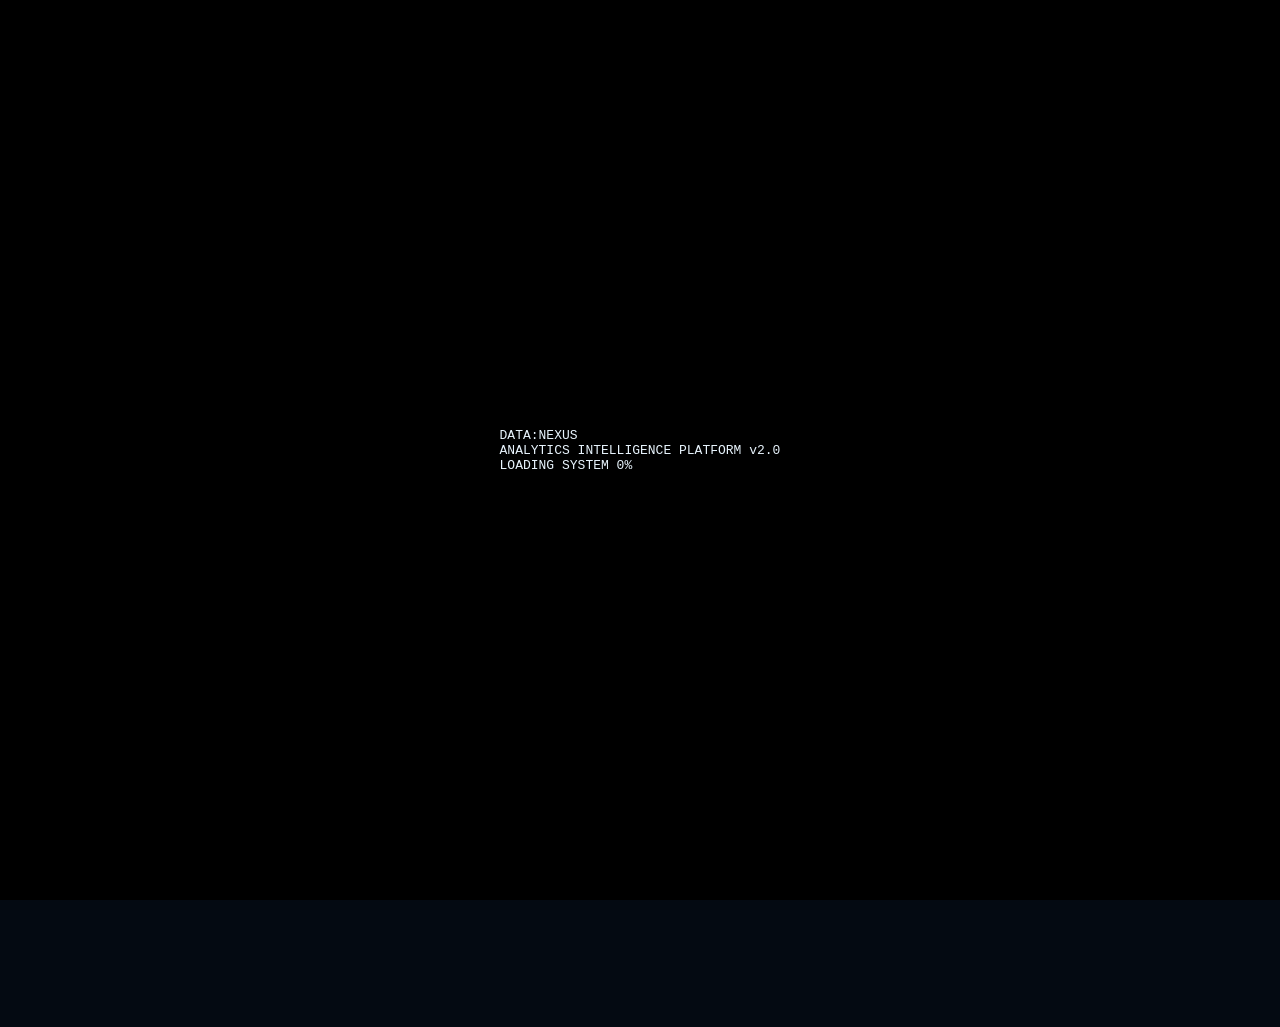
==== index.html @ 433d9743 "Add files via upload" ====
<!DOCTYPE html>
<html lang="en">
<head>
  <meta charset="UTF-8">
  <meta name="viewport" content="width=device-width, initial-scale=1.0">
  <title>DataNexus — Sujit Murari | Business Analytics Portfolio</title>
  <meta name="description" content="Sujit Murari — Business Analytics Student. Data Visualization, Tableau, SQL, Python Analytics Dashboard.">
  <link rel="icon" href="./assets/icons/favicon.ico">
  <link rel="preconnect" href="https://fonts.googleapis.com">
  <link rel="preconnect" href="https://fonts.gstatic.com" crossorigin>
  <link href="https://fonts.googleapis.com/css2?family=Orbitron:wght@400;600;700;900&family=Share+Tech+Mono&family=Rajdhani:wght@300;400;500;600;700&display=swap" rel="stylesheet">
  <link rel="stylesheet" href="./assets/css/style.css">
  <style>
    /* CRITICAL: Structural fallback before full CSS loads */
    *,*::before,*::after{box-sizing:border-box;margin:0;padding:0}
    body{background:#040a12;color:#e8f4fd;font-family:monospace;overflow-x:hidden}
    #boot-screen{position:fixed;inset:0;background:#000;z-index:9999;display:flex;align-items:center;justify-content:center;flex-direction:column}
    #site-wrapper{opacity:0;transition:opacity 0.8s ease;position:relative;z-index:2}
    #site-wrapper.visible{opacity:1}
  </style>
</head>
<body>

<!-- ═══ BOOT SCREEN ═══ -->
<div id="boot-screen">
  <div class="boot-container">
    <div class="boot-logo">DATA:NEXUS</div>
    <div class="boot-sub">ANALYTICS INTELLIGENCE PLATFORM v2.0</div>
    <div class="boot-terminal" id="boot-terminal"></div>
    <div class="boot-progress-wrap">
      <div class="boot-progress-label">
        <span>LOADING SYSTEM</span>
        <span id="boot-progress-pct">0%</span>
      </div>
      <div class="boot-progress-bar">
        <div class="boot-progress-fill" id="boot-progress-fill"></div>
      </div>
    </div>
  </div>
</div>

<!-- ═══ SITE WRAPPER ═══ -->
<div id="site-wrapper">

  <canvas id="matrix-canvas"></canvas>
  <div class="grid-overlay"></div>
  <div class="scan-line"></div>

  <!-- ═══ NAVIGATION ═══ -->
  <nav class="nav">
    <a href="./index.html" class="nav-logo">
      <span class="logo-bracket">[</span>DN<span class="logo-bracket">]</span>
      DATANEXUS
    </a>
    <ul class="nav-links">
      <li><a href="./index.html">Home</a></li>
      <li><a href="./skills.html">Skills</a></li>
      <li><a href="./projects.html">Projects</a></li>
      <li><a href="./about.html">About</a></li>
      <li><a href="./connect.html">Connect</a></li>
      <li><a href="./contact.html">Contact</a></li>
    </ul>
    <div class="nav-status">
      <div class="status-dot"></div>
      <span id="nav-clock">00:00:00</span>
    </div>
    <div class="nav-toggle" id="nav-toggle">
      <span></span><span></span><span></span>
    </div>
  </nav>

  <!-- Mobile Nav -->
  <div class="nav-mobile" id="nav-mobile">
    <a href="./index.html">◈ Home</a>
    <a href="./skills.html">◈ Skills</a>
    <a href="./projects.html">◈ Projects</a>
    <a href="./about.html">◈ About</a>
    <a href="./connect.html">◈ Connect</a>
    <a href="./contact.html">◈ Contact</a>
  </div>

  <!-- ═══ HERO ═══ -->
  <section class="hero page">

    <div class="radar-bg">
      <div class="radar-ring"></div>
      <div class="radar-ring"></div>
      <div class="radar-ring"></div>
      <div class="radar-ring"></div>
    </div>

    <!-- Floating data stream -->
    <div class="hero-data-stream">
      <div class="stream-row" style="--delay:0s"><span class="stream-key">DATA.IN</span><span class="stream-val">247.3 GB</span></div>
      <div class="stream-row" style="--delay:0.4s"><span class="stream-key">QUERIES</span><span class="stream-val">1,842</span></div>
      <div class="stream-row" style="--delay:0.8s"><span class="stream-key">ACCURACY</span><span class="stream-val">97.4%</span></div>
      <div class="stream-row" style="--delay:1.2s"><span class="stream-key">LATENCY</span><span class="stream-val">12ms</span></div>
      <div class="stream-row" style="--delay:1.6s"><span class="stream-key">NODES</span><span class="stream-val">16</span></div>
      <div class="stream-row" style="--delay:2.0s"><span class="stream-key">UPTIME</span><span class="stream-val">99.98%</span></div>
      <div class="stream-row" style="--delay:2.4s"><span class="stream-key">MODELS</span><span class="stream-val">4 ACTIVE</span></div>
      <div class="stream-row" style="--delay:2.8s"><span class="stream-key">ALERTS</span><span class="stream-val">NONE</span></div>
    </div>

    <div class="hero-eyebrow">ANALYST PROFILE LOADED</div>

    <h1 class="hero-name glitch" data-glitch="SUJIT MURARI">SUJIT MURARI</h1>
    <div class="hero-role">BUSINESS ANALYTICS STUDENT</div>

    <p class="hero-tagline">
      Transforming business data into <span>strategic insights</span>.<br>
      Building intelligence dashboards that drive decisions.
    </p>

    <div class="hero-tools">
      <span class="tool-badge">◈ Tableau</span>
      <span class="tool-badge">◈ Excel</span>
      <span class="tool-badge">◈ SQL</span>
      <span class="tool-badge">◈ Python</span>
      <span class="tool-badge">◈ Pandas</span>
      <span class="tool-badge">◈ Power BI</span>
      <span class="tool-badge">◈ Statistics</span>
    </div>

    <div class="hero-cta">
      <a href="./projects.html" class="btn btn-primary">▸ View Projects</a>
      <a href="./skills.html" class="btn btn-secondary">▸ View Skills</a>
      <a href="./contact.html" class="btn btn-ghost">▸ Contact</a>
    </div>

    <!-- Ticker -->
    <div style="margin-top: 3rem; font-family: var(--font-mono); font-size: 0.7rem; color: var(--text-dim); display: flex; align-items: center; gap: 0.75rem;">
      <span style="color: var(--green);">SYS://</span>
      <span id="terminal-ticker">> DATANEXUS ONLINE</span>
    </div>
  </section>

  <!-- ═══ KPI DASHBOARD ═══ -->
  <section class="kpi-section">
    <div class="section-header fade-in">
      <div class="section-title"><span class="num">01</span> ANALYTICS METRICS</div>
      <div class="header-line"></div>
    </div>

    <div class="kpi-grid">

      <div class="glow-card bracket-card kpi-card fade-in stagger-1">
        <div class="kpi-label">PROJECTS COMPLETED</div>
        <div class="kpi-value" data-target="4" data-suffix="">0</div>
        <div class="kpi-sub">Dashboard & Analytics Projects</div>
        <div class="kpi-sparkline"></div>
      </div>

      <div class="glow-card bracket-card kpi-card fade-in stagger-2">
        <div class="kpi-label">TOOLS MASTERED</div>
        <div class="kpi-value green" data-target="7" data-suffix="+">0</div>
        <div class="kpi-sub">Tableau, SQL, Python, Excel & more</div>
        <div class="kpi-sparkline" style="background: linear-gradient(90deg, var(--green), #00cc66); box-shadow: 0 0 6px var(--green-glow);"></div>
      </div>

      <div class="glow-card bracket-card kpi-card fade-in stagger-3">
        <div class="kpi-label">SKILLS TRACKED</div>
        <div class="kpi-value purple" data-target="12" data-suffix="">0</div>
        <div class="kpi-sub">Technical & Analytical Competencies</div>
        <div class="kpi-sparkline" style="background: linear-gradient(90deg, #7b2fff, #b084ff); box-shadow: 0 0 6px rgba(123,47,255,0.4);"></div>
      </div>

      <div class="glow-card bracket-card kpi-card fade-in stagger-4">
        <div class="kpi-label">INTERNSHIP STATUS</div>
        <div class="kpi-value orange" style="font-size: 1.4rem; margin-top: 0.5rem;">SEEKING</div>
        <div class="kpi-sub">Open to Analytics Opportunities</div>
        <div class="kpi-sparkline" style="background: linear-gradient(90deg, var(--orange), #ffaa00); box-shadow: 0 0 6px rgba(255,107,53,0.4);"></div>
      </div>

    </div>
  </section>

  <!-- ═══ FEATURED SECTION ═══ -->
  <section class="page-section" style="padding-top: 0;">
    <div class="section-header fade-in">
      <div class="section-title"><span class="num">02</span> SPECIALIZATION DOMAINS</div>
      <div class="header-line"></div>
    </div>

    <div style="display: grid; grid-template-columns: repeat(auto-fit, minmax(280px, 1fr)); gap: 1.5rem;">

      <div class="glow-card bracket-card fade-in stagger-1" style="padding: 1.5rem;">
        <div style="font-family: var(--font-mono); font-size: 0.65rem; color: var(--cyan); letter-spacing: 0.2em; margin-bottom: 0.75rem;">DOMAIN_01</div>
        <div style="font-family: var(--font-display); font-size: 1rem; font-weight: 700; color: var(--text-primary); margin-bottom: 0.5rem;">Data Visualization</div>
        <div style="font-size: 0.85rem; color: var(--text-secondary); line-height: 1.6;">Building executive-grade Tableau dashboards with KPI cards, dual-axis charts, and interactive filters that communicate business insights clearly.</div>
      </div>

      <div class="glow-card bracket-card fade-in stagger-2" style="padding: 1.5rem;">
        <div style="font-family: var(--font-mono); font-size: 0.65rem; color: var(--green); letter-spacing: 0.2em; margin-bottom: 0.75rem;">DOMAIN_02</div>
        <div style="font-family: var(--font-display); font-size: 1rem; font-weight: 700; color: var(--text-primary); margin-bottom: 0.5rem;">Statistical Analytics</div>
        <div style="font-size: 0.85rem; color: var(--text-secondary); line-height: 1.6;">Applying regression, correlation analysis, hypothesis testing, and distribution modeling to derive statistically sound business recommendations.</div>
      </div>

      <div class="glow-card bracket-card fade-in stagger-3" style="padding: 1.5rem;">
        <div style="font-family: var(--font-mono); font-size: 0.65rem; color: #b084ff; letter-spacing: 0.2em; margin-bottom: 0.75rem;">DOMAIN_03</div>
        <div style="font-family: var(--font-display); font-size: 1rem; font-weight: 700; color: var(--text-primary); margin-bottom: 0.5rem;">Business Intelligence</div>
        <div style="font-size: 0.85rem; color: var(--text-secondary); line-height: 1.6;">Translating raw operational data into pricing, revenue, and customer segmentation insights aligned with strategic business objectives.</div>
      </div>

    </div>
  </section>

  <!-- ═══ FOOTER ═══ -->
  <footer class="footer">
    <div class="footer-left">
      <span>[DN]</span> DATANEXUS v2.0 — <span>SUJIT MURARI</span> — Business Analytics Portfolio
    </div>
    <div class="footer-right">
      DEV BHOOMI UTTARAKHAND UNIVERSITY · SEM IV · 2025
    </div>
  </footer>

</div><!-- end site-wrapper -->

<script src="./assets/js/loader.js"></script>
<script src="./assets/js/script.js"></script>
</body>
</html>
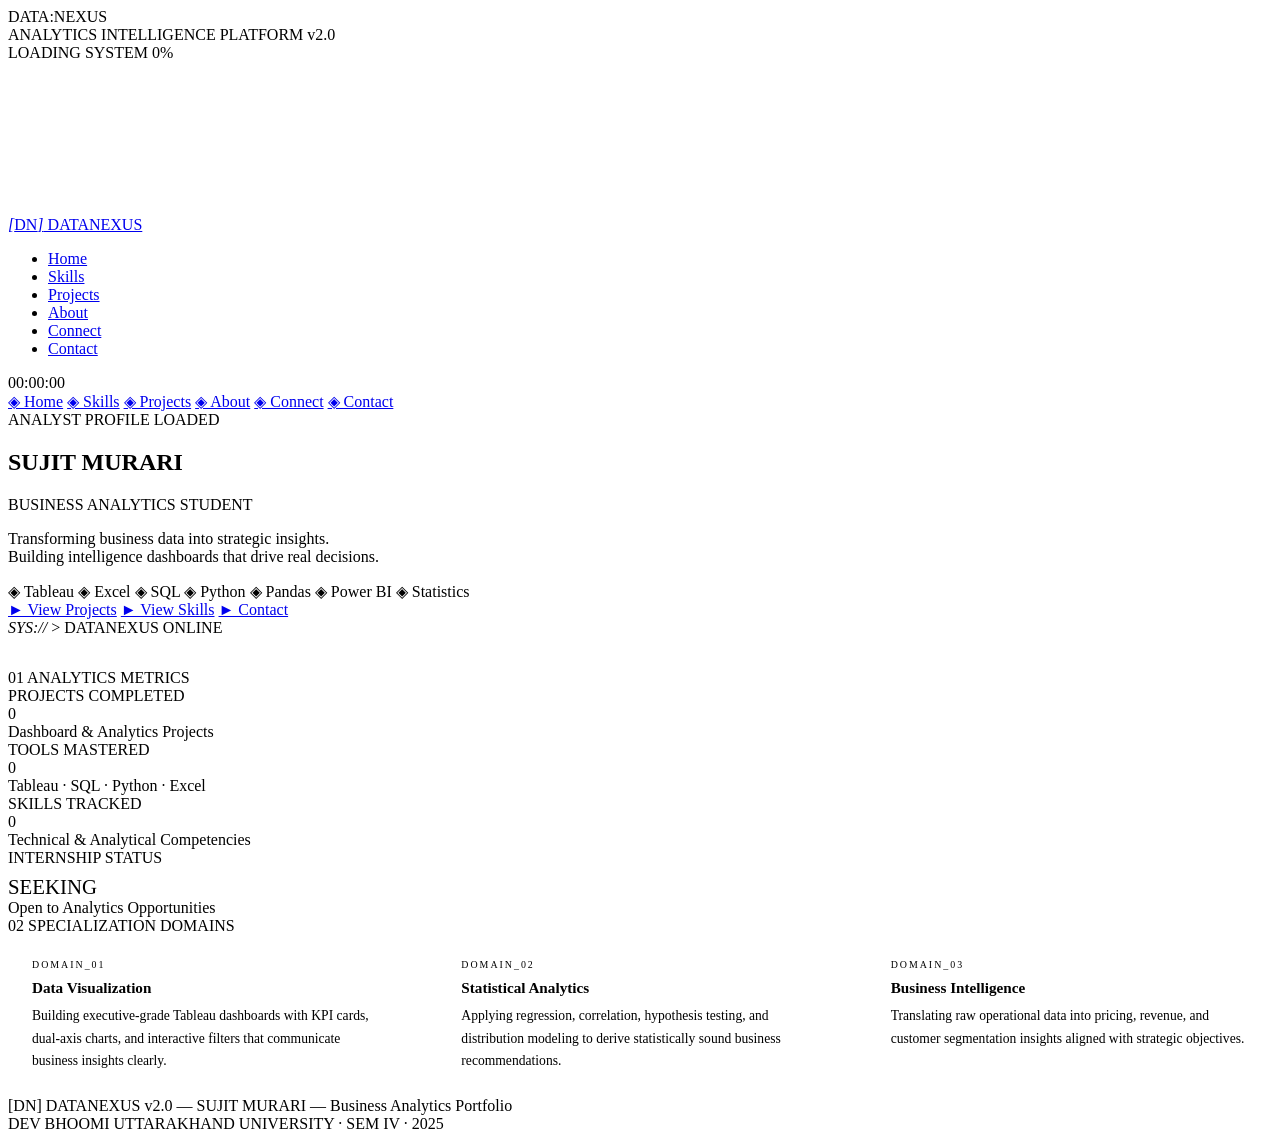
==== commit 2cb186ed: "new fixed" ====
--- a/index.html
+++ b/index.html
@@ -1,56 +1,48 @@
 <!DOCTYPE html>
 <html lang="en">
 <head>
-  <meta charset="UTF-8">
-  <meta name="viewport" content="width=device-width, initial-scale=1.0">
-  <title>DataNexus — Sujit Murari | Business Analytics Portfolio</title>
-  <meta name="description" content="Sujit Murari — Business Analytics Student. Data Visualization, Tableau, SQL, Python Analytics Dashboard.">
-  <link rel="icon" href="./assets/icons/favicon.ico">
-  <link rel="preconnect" href="https://fonts.googleapis.com">
-  <link rel="preconnect" href="https://fonts.gstatic.com" crossorigin>
-  <link href="https://fonts.googleapis.com/css2?family=Orbitron:wght@400;600;700;900&family=Share+Tech+Mono&family=Rajdhani:wght@300;400;500;600;700&display=swap" rel="stylesheet">
-  <link rel="stylesheet" href="./assets/css/style.css">
-  <style>
-    /* CRITICAL: Structural fallback before full CSS loads */
-    *,*::before,*::after{box-sizing:border-box;margin:0;padding:0}
-    body{background:#040a12;color:#e8f4fd;font-family:monospace;overflow-x:hidden}
-    #boot-screen{position:fixed;inset:0;background:#000;z-index:9999;display:flex;align-items:center;justify-content:center;flex-direction:column}
-    #site-wrapper{opacity:0;transition:opacity 0.8s ease;position:relative;z-index:2}
-    #site-wrapper.visible{opacity:1}
-  </style>
+<meta charset="UTF-8">
+<meta name="viewport" content="width=device-width, initial-scale=1.0">
+<title>DataNexus — Sujit Murari | Business Analytics Portfolio</title>
+<meta name="description" content="Sujit Murari — Business Analytics Student. Tableau, SQL, Python, Excel dashboards.">
+<link rel="icon" href="./assets/icons/favicon.ico">
+<link rel="preconnect" href="https://fonts.googleapis.com">
+<link rel="preconnect" href="https://fonts.gstatic.com" crossorigin>
+<link rel="stylesheet" href="https://fonts.googleapis.com/css2?family=Orbitron:wght@400;600;700;900&family=Share+Tech+Mono&family=Rajdhani:wght@300;400;500;600;700&display=swap">
+<link rel="stylesheet" href="./assets/css/style.css">
 </head>
 <body>
 
-<!-- ═══ BOOT SCREEN ═══ -->
-<div id="boot-screen">
-  <div class="boot-container">
+<!-- ░░ BOOT SCREEN — removed by JS; page is always visible underneath ░░ -->
+<div id="boot">
+  <div class="boot-wrap">
     <div class="boot-logo">DATA:NEXUS</div>
     <div class="boot-sub">ANALYTICS INTELLIGENCE PLATFORM v2.0</div>
-    <div class="boot-terminal" id="boot-terminal"></div>
-    <div class="boot-progress-wrap">
-      <div class="boot-progress-label">
+    <div class="boot-box" id="boot-box"></div>
+    <div class="boot-bar-wrap">
+      <div class="boot-bar-labels">
         <span>LOADING SYSTEM</span>
-        <span id="boot-progress-pct">0%</span>
+        <span id="boot-pct">0%</span>
       </div>
-      <div class="boot-progress-bar">
-        <div class="boot-progress-fill" id="boot-progress-fill"></div>
+      <div class="boot-bar-track">
+        <div class="boot-bar-fill" id="boot-fill"></div>
       </div>
     </div>
   </div>
 </div>
 
-<!-- ═══ SITE WRAPPER ═══ -->
-<div id="site-wrapper">
+<!-- ░░ BACKGROUND EFFECTS ░░ -->
+<canvas id="matrix"></canvas>
+<div class="grid-bg"></div>
+<div class="scan"></div>
 
-  <canvas id="matrix-canvas"></canvas>
-  <div class="grid-overlay"></div>
-  <div class="scan-line"></div>
+<!-- ░░ PAGE — visible by default ░░ -->
+<div id="page">
 
-  <!-- ═══ NAVIGATION ═══ -->
+  <!-- NAV -->
   <nav class="nav">
     <a href="./index.html" class="nav-logo">
-      <span class="logo-bracket">[</span>DN<span class="logo-bracket">]</span>
-      DATANEXUS
+      <em>[</em>DN<em>]</em>&nbsp;DATANEXUS
     </a>
     <ul class="nav-links">
       <li><a href="./index.html">Home</a></li>
@@ -60,17 +52,13 @@
       <li><a href="./connect.html">Connect</a></li>
       <li><a href="./contact.html">Contact</a></li>
     </ul>
-    <div class="nav-status">
-      <div class="status-dot"></div>
-      <span id="nav-clock">00:00:00</span>
+    <div class="nav-right">
+      <div class="dot"></div>
+      <span id="clock">00:00:00</span>
     </div>
-    <div class="nav-toggle" id="nav-toggle">
-      <span></span><span></span><span></span>
-    </div>
+    <div class="nav-ham" id="nav-ham"><span></span><span></span><span></span></div>
   </nav>
-
-  <!-- Mobile Nav -->
-  <div class="nav-mobile" id="nav-mobile">
+  <div class="nav-mob" id="nav-mob">
     <a href="./index.html">◈ Home</a>
     <a href="./skills.html">◈ Skills</a>
     <a href="./projects.html">◈ Projects</a>
@@ -79,142 +67,117 @@
     <a href="./contact.html">◈ Contact</a>
   </div>
 
-  <!-- ═══ HERO ═══ -->
-  <section class="hero page">
+  <!-- HERO -->
+  <section class="hero page-wrap">
 
-    <div class="radar-bg">
-      <div class="radar-ring"></div>
-      <div class="radar-ring"></div>
-      <div class="radar-ring"></div>
-      <div class="radar-ring"></div>
+    <div class="radar">
+      <div class="r-ring"></div>
+      <div class="r-ring"></div>
+      <div class="r-ring"></div>
+      <div class="r-ring"></div>
     </div>
 
-    <!-- Floating data stream -->
-    <div class="hero-data-stream">
-      <div class="stream-row" style="--delay:0s"><span class="stream-key">DATA.IN</span><span class="stream-val">247.3 GB</span></div>
-      <div class="stream-row" style="--delay:0.4s"><span class="stream-key">QUERIES</span><span class="stream-val">1,842</span></div>
-      <div class="stream-row" style="--delay:0.8s"><span class="stream-key">ACCURACY</span><span class="stream-val">97.4%</span></div>
-      <div class="stream-row" style="--delay:1.2s"><span class="stream-key">LATENCY</span><span class="stream-val">12ms</span></div>
-      <div class="stream-row" style="--delay:1.6s"><span class="stream-key">NODES</span><span class="stream-val">16</span></div>
-      <div class="stream-row" style="--delay:2.0s"><span class="stream-key">UPTIME</span><span class="stream-val">99.98%</span></div>
-      <div class="stream-row" style="--delay:2.4s"><span class="stream-key">MODELS</span><span class="stream-val">4 ACTIVE</span></div>
-      <div class="stream-row" style="--delay:2.8s"><span class="stream-key">ALERTS</span><span class="stream-val">NONE</span></div>
+    <div class="hero-eye">ANALYST PROFILE LOADED</div>
+    <h1 class="hero-name">SUJIT MURARI</h1>
+    <div class="hero-role">BUSINESS ANALYTICS STUDENT</div>
+    <p class="hero-tag">
+      Transforming business data into <span>strategic insights</span>.<br>
+      Building intelligence dashboards that drive real decisions.
+    </p>
+    <div class="hero-tools">
+      <span class="tool">◈ Tableau</span>
+      <span class="tool">◈ Excel</span>
+      <span class="tool">◈ SQL</span>
+      <span class="tool">◈ Python</span>
+      <span class="tool">◈ Pandas</span>
+      <span class="tool">◈ Power BI</span>
+      <span class="tool">◈ Statistics</span>
     </div>
-
-    <div class="hero-eyebrow">ANALYST PROFILE LOADED</div>
-
-    <h1 class="hero-name glitch" data-glitch="SUJIT MURARI">SUJIT MURARI</h1>
-    <div class="hero-role">BUSINESS ANALYTICS STUDENT</div>
-
-    <p class="hero-tagline">
-      Transforming business data into <span>strategic insights</span>.<br>
-      Building intelligence dashboards that drive decisions.
-    </p>
-
-    <div class="hero-tools">
-      <span class="tool-badge">◈ Tableau</span>
-      <span class="tool-badge">◈ Excel</span>
-      <span class="tool-badge">◈ SQL</span>
-      <span class="tool-badge">◈ Python</span>
-      <span class="tool-badge">◈ Pandas</span>
-      <span class="tool-badge">◈ Power BI</span>
-      <span class="tool-badge">◈ Statistics</span>
+    <div class="hero-cta">
+      <a href="./projects.html" class="btn btn-c">&#9658; View Projects</a>
+      <a href="./skills.html"   class="btn btn-g">&#9658; View Skills</a>
+      <a href="./contact.html"  class="btn btn-ghost">&#9658; Contact</a>
     </div>
-
-    <div class="hero-cta">
-      <a href="./projects.html" class="btn btn-primary">▸ View Projects</a>
-      <a href="./skills.html" class="btn btn-secondary">▸ View Skills</a>
-      <a href="./contact.html" class="btn btn-ghost">▸ Contact</a>
-    </div>
-
-    <!-- Ticker -->
-    <div style="margin-top: 3rem; font-family: var(--font-mono); font-size: 0.7rem; color: var(--text-dim); display: flex; align-items: center; gap: 0.75rem;">
-      <span style="color: var(--green);">SYS://</span>
-      <span id="terminal-ticker">> DATANEXUS ONLINE</span>
+    <div class="hero-ticker">
+      <em>SYS://</em>
+      <span id="ticker">&gt; DATANEXUS ONLINE</span>
     </div>
   </section>
 
-  <!-- ═══ KPI DASHBOARD ═══ -->
-  <section class="kpi-section">
-    <div class="section-header fade-in">
-      <div class="section-title"><span class="num">01</span> ANALYTICS METRICS</div>
-      <div class="header-line"></div>
+  <!-- KPI METRICS -->
+  <section class="section" style="padding-top:2rem;">
+    <div class="sec-head fi">
+      <div class="sec-title"><span class="n">01</span> ANALYTICS METRICS</div>
+      <div class="line"></div>
     </div>
-
     <div class="kpi-grid">
 
-      <div class="glow-card bracket-card kpi-card fade-in stagger-1">
-        <div class="kpi-label">PROJECTS COMPLETED</div>
-        <div class="kpi-value" data-target="4" data-suffix="">0</div>
-        <div class="kpi-sub">Dashboard & Analytics Projects</div>
-        <div class="kpi-sparkline"></div>
+      <div class="card cbracket kpi-card fi d1">
+        <div class="kpi-lbl">PROJECTS COMPLETED</div>
+        <div class="kpi-val" data-kpi="4" data-sfx="">0</div>
+        <div class="kpi-sub">Dashboard &amp; Analytics Projects</div>
+        <div class="kpi-spark"></div>
       </div>
 
-      <div class="glow-card bracket-card kpi-card fade-in stagger-2">
-        <div class="kpi-label">TOOLS MASTERED</div>
-        <div class="kpi-value green" data-target="7" data-suffix="+">0</div>
-        <div class="kpi-sub">Tableau, SQL, Python, Excel & more</div>
-        <div class="kpi-sparkline" style="background: linear-gradient(90deg, var(--green), #00cc66); box-shadow: 0 0 6px var(--green-glow);"></div>
+      <div class="card cbracket kpi-card fi d2">
+        <div class="kpi-lbl">TOOLS MASTERED</div>
+        <div class="kpi-val g" data-kpi="7" data-sfx="+">0</div>
+        <div class="kpi-sub">Tableau · SQL · Python · Excel</div>
+        <div class="kpi-spark" style="background:linear-gradient(90deg,var(--green),#00cc66);box-shadow:0 0 6px var(--green-g)"></div>
       </div>
 
-      <div class="glow-card bracket-card kpi-card fade-in stagger-3">
-        <div class="kpi-label">SKILLS TRACKED</div>
-        <div class="kpi-value purple" data-target="12" data-suffix="">0</div>
-        <div class="kpi-sub">Technical & Analytical Competencies</div>
-        <div class="kpi-sparkline" style="background: linear-gradient(90deg, #7b2fff, #b084ff); box-shadow: 0 0 6px rgba(123,47,255,0.4);"></div>
+      <div class="card cbracket kpi-card fi d3">
+        <div class="kpi-lbl">SKILLS TRACKED</div>
+        <div class="kpi-val p" data-kpi="12" data-sfx="">0</div>
+        <div class="kpi-sub">Technical &amp; Analytical Competencies</div>
+        <div class="kpi-spark" style="background:linear-gradient(90deg,#7b2fff,var(--purple));box-shadow:0 0 6px rgba(160,96,255,.4)"></div>
       </div>
 
-      <div class="glow-card bracket-card kpi-card fade-in stagger-4">
-        <div class="kpi-label">INTERNSHIP STATUS</div>
-        <div class="kpi-value orange" style="font-size: 1.4rem; margin-top: 0.5rem;">SEEKING</div>
+      <div class="card cbracket kpi-card fi d4">
+        <div class="kpi-lbl">INTERNSHIP STATUS</div>
+        <div class="kpi-val o" style="font-size:1.3rem;padding-top:.5rem;">SEEKING</div>
         <div class="kpi-sub">Open to Analytics Opportunities</div>
-        <div class="kpi-sparkline" style="background: linear-gradient(90deg, var(--orange), #ffaa00); box-shadow: 0 0 6px rgba(255,107,53,0.4);"></div>
+        <div class="kpi-spark" style="background:linear-gradient(90deg,var(--orange),#ffaa00);box-shadow:0 0 6px rgba(255,107,53,.4)"></div>
       </div>
 
     </div>
   </section>
 
-  <!-- ═══ FEATURED SECTION ═══ -->
-  <section class="page-section" style="padding-top: 0;">
-    <div class="section-header fade-in">
-      <div class="section-title"><span class="num">02</span> SPECIALIZATION DOMAINS</div>
-      <div class="header-line"></div>
+  <!-- DOMAIN CARDS -->
+  <section class="section" style="padding-top:0">
+    <div class="sec-head fi">
+      <div class="sec-title"><span class="n">02</span> SPECIALIZATION DOMAINS</div>
+      <div class="line"></div>
     </div>
+    <div style="display:grid;grid-template-columns:repeat(auto-fit,minmax(270px,1fr));gap:1.5rem">
 
-    <div style="display: grid; grid-template-columns: repeat(auto-fit, minmax(280px, 1fr)); gap: 1.5rem;">
-
-      <div class="glow-card bracket-card fade-in stagger-1" style="padding: 1.5rem;">
-        <div style="font-family: var(--font-mono); font-size: 0.65rem; color: var(--cyan); letter-spacing: 0.2em; margin-bottom: 0.75rem;">DOMAIN_01</div>
-        <div style="font-family: var(--font-display); font-size: 1rem; font-weight: 700; color: var(--text-primary); margin-bottom: 0.5rem;">Data Visualization</div>
-        <div style="font-size: 0.85rem; color: var(--text-secondary); line-height: 1.6;">Building executive-grade Tableau dashboards with KPI cards, dual-axis charts, and interactive filters that communicate business insights clearly.</div>
+      <div class="card cbracket fi d1" style="padding:1.5rem">
+        <div style="font-family:var(--f-mono);font-size:.62rem;color:var(--cyan);letter-spacing:.2em;margin-bottom:.6rem">DOMAIN_01</div>
+        <div style="font-family:var(--f-head);font-size:.95rem;font-weight:700;color:var(--txt);margin-bottom:.5rem">Data Visualization</div>
+        <div style="font-size:.85rem;color:var(--txt2);line-height:1.65">Building executive-grade Tableau dashboards with KPI cards, dual-axis charts, and interactive filters that communicate business insights clearly.</div>
       </div>
 
-      <div class="glow-card bracket-card fade-in stagger-2" style="padding: 1.5rem;">
-        <div style="font-family: var(--font-mono); font-size: 0.65rem; color: var(--green); letter-spacing: 0.2em; margin-bottom: 0.75rem;">DOMAIN_02</div>
-        <div style="font-family: var(--font-display); font-size: 1rem; font-weight: 700; color: var(--text-primary); margin-bottom: 0.5rem;">Statistical Analytics</div>
-        <div style="font-size: 0.85rem; color: var(--text-secondary); line-height: 1.6;">Applying regression, correlation analysis, hypothesis testing, and distribution modeling to derive statistically sound business recommendations.</div>
+      <div class="card cbracket fi d2" style="padding:1.5rem">
+        <div style="font-family:var(--f-mono);font-size:.62rem;color:var(--green);letter-spacing:.2em;margin-bottom:.6rem">DOMAIN_02</div>
+        <div style="font-family:var(--f-head);font-size:.95rem;font-weight:700;color:var(--txt);margin-bottom:.5rem">Statistical Analytics</div>
+        <div style="font-size:.85rem;color:var(--txt2);line-height:1.65">Applying regression, correlation, hypothesis testing, and distribution modeling to derive statistically sound business recommendations.</div>
       </div>
 
-      <div class="glow-card bracket-card fade-in stagger-3" style="padding: 1.5rem;">
-        <div style="font-family: var(--font-mono); font-size: 0.65rem; color: #b084ff; letter-spacing: 0.2em; margin-bottom: 0.75rem;">DOMAIN_03</div>
-        <div style="font-family: var(--font-display); font-size: 1rem; font-weight: 700; color: var(--text-primary); margin-bottom: 0.5rem;">Business Intelligence</div>
-        <div style="font-size: 0.85rem; color: var(--text-secondary); line-height: 1.6;">Translating raw operational data into pricing, revenue, and customer segmentation insights aligned with strategic business objectives.</div>
+      <div class="card cbracket fi d3" style="padding:1.5rem">
+        <div style="font-family:var(--f-mono);font-size:.62rem;color:var(--purple);letter-spacing:.2em;margin-bottom:.6rem">DOMAIN_03</div>
+        <div style="font-family:var(--f-head);font-size:.95rem;font-weight:700;color:var(--txt);margin-bottom:.5rem">Business Intelligence</div>
+        <div style="font-size:.85rem;color:var(--txt2);line-height:1.65">Translating raw operational data into pricing, revenue, and customer segmentation insights aligned with strategic objectives.</div>
       </div>
 
     </div>
   </section>
 
-  <!-- ═══ FOOTER ═══ -->
-  <footer class="footer">
-    <div class="footer-left">
-      <span>[DN]</span> DATANEXUS v2.0 — <span>SUJIT MURARI</span> — Business Analytics Portfolio
-    </div>
-    <div class="footer-right">
-      DEV BHOOMI UTTARAKHAND UNIVERSITY · SEM IV · 2025
-    </div>
+  <footer>
+    <div class="ft-l"><span>[DN]</span> DATANEXUS v2.0 — <span>SUJIT MURARI</span> — Business Analytics Portfolio</div>
+    <div class="ft-r">DEV BHOOMI UTTARAKHAND UNIVERSITY · SEM IV · 2025</div>
   </footer>
 
-</div><!-- end site-wrapper -->
+</div><!-- #page -->
 
 <script src="./assets/js/loader.js"></script>
 <script src="./assets/js/script.js"></script>
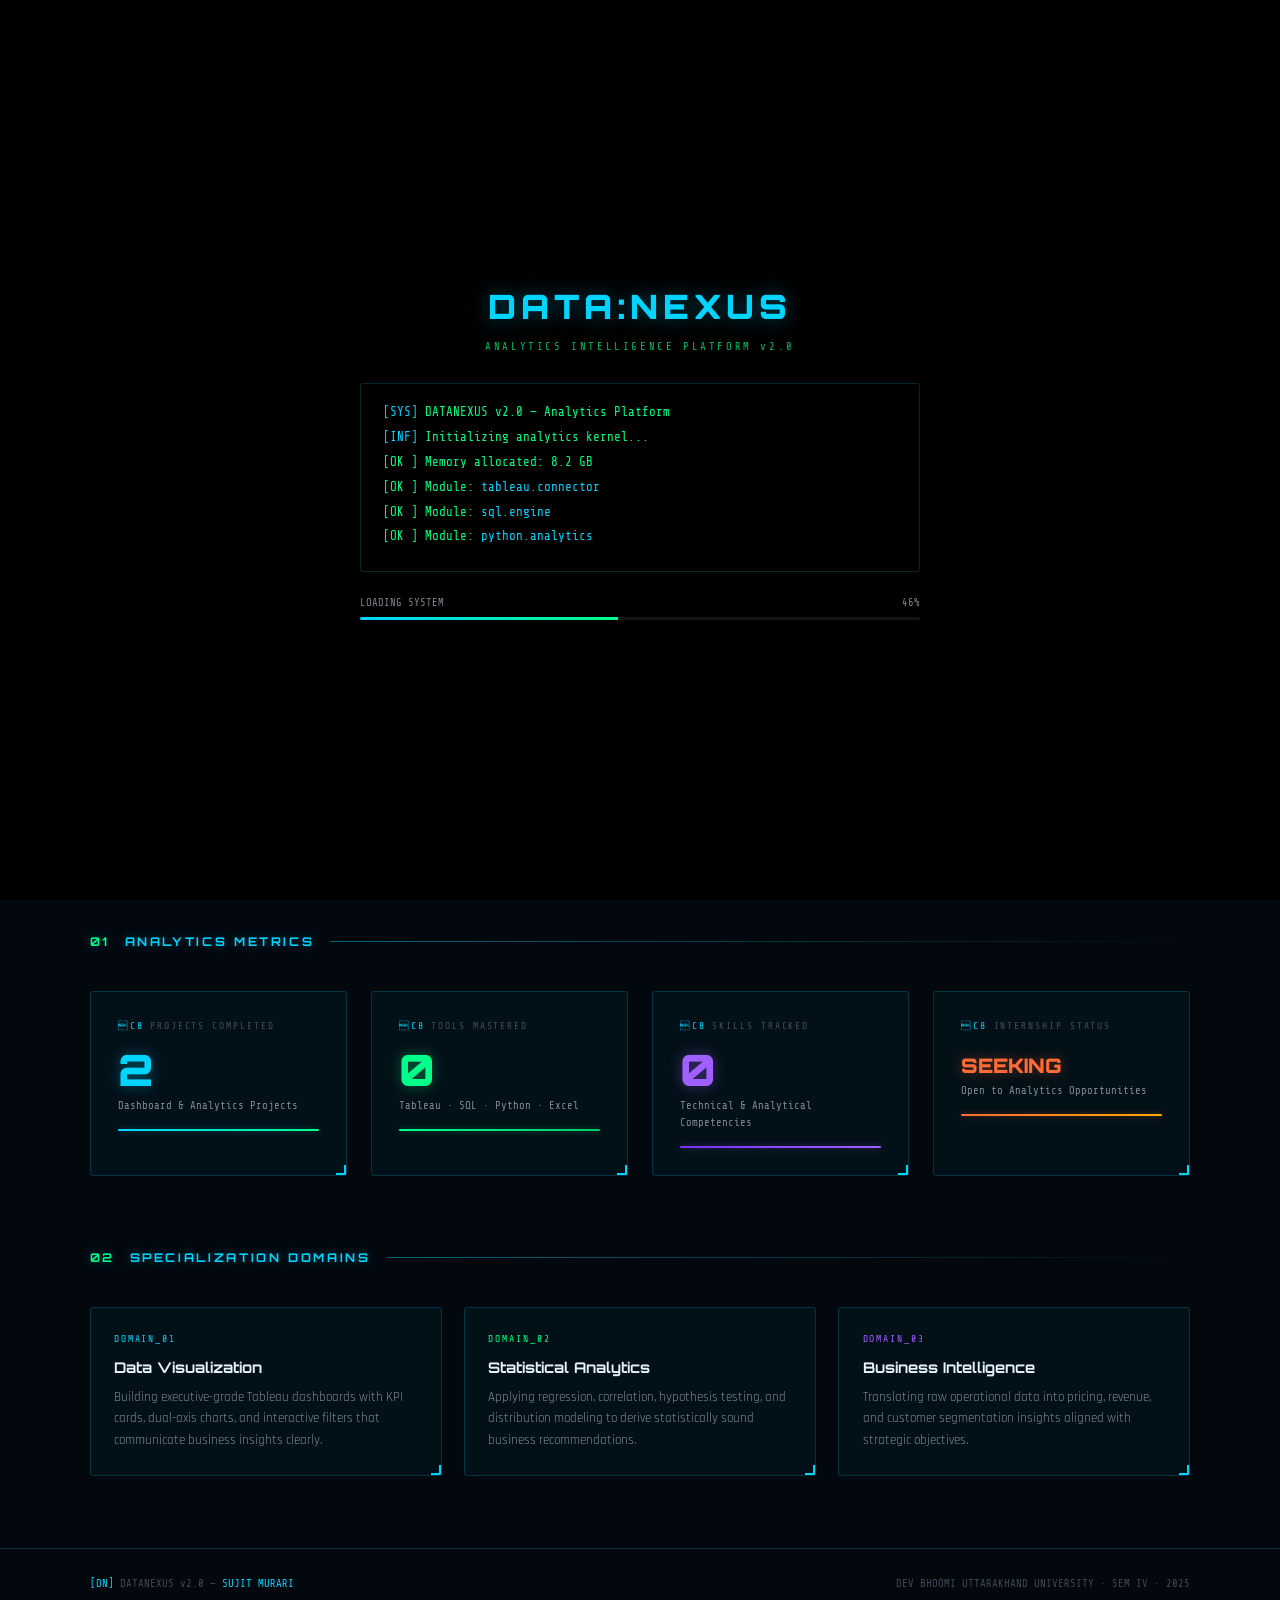
==== commit 276b4dbe: "Add files via upload" ====
--- a/index.html
+++ b/index.html
@@ -4,182 +4,488 @@
 <meta charset="UTF-8">
 <meta name="viewport" content="width=device-width, initial-scale=1.0">
 <title>DataNexus — Sujit Murari | Business Analytics Portfolio</title>
-<meta name="description" content="Sujit Murari — Business Analytics Student. Tableau, SQL, Python, Excel dashboards.">
 <link rel="icon" href="./assets/icons/favicon.ico">
+
 <link rel="preconnect" href="https://fonts.googleapis.com">
 <link rel="preconnect" href="https://fonts.gstatic.com" crossorigin>
-<link rel="stylesheet" href="https://fonts.googleapis.com/css2?family=Orbitron:wght@400;600;700;900&family=Share+Tech+Mono&family=Rajdhani:wght@300;400;500;600;700&display=swap">
-<link rel="stylesheet" href="./assets/css/style.css">
+<link rel="stylesheet" href="https://fonts.googleapis.com/css2?family=Orbitron:wght@400;700;900&family=Share+Tech+Mono&family=Rajdhani:wght@300;400;600&display=swap">
+<style>
+*,*::before,*::after{box-sizing:border-box;margin:0;padding:0}
+html{scroll-behavior:smooth}
+body{background:#03080f;color:#e4f2ff;font-family:'Rajdhani','Segoe UI',sans-serif;font-size:16px;line-height:1.6;overflow-x:hidden;min-height:100vh}
+a{text-decoration:none}
+::selection{background:#00d4ff;color:#03080f}
+
+/* VARIABLES via classes since we need them without CSS vars for max compat */
+/* Actually using CSS vars is fine, just need the stylesheet to load */
+:root{
+  --bg:#03080f;--bg2:#060d17;
+  --c:#00d4ff;--cg:rgba(0,212,255,.35);--cd:rgba(0,212,255,.12);
+  --gr:#00ff88;--gg:rgba(0,255,136,.35);--gd:rgba(0,255,136,.1);
+  --pu:#a060ff;--or:#ff6b35;--re:#ff2244;
+  --t1:#e4f2ff;--t2:rgba(228,242,255,.55);--t3:rgba(228,242,255,.28);
+  --bd:rgba(0,212,255,.18);--bd2:rgba(0,212,255,.45);
+  --fh:'Orbitron','Courier New',monospace;
+  --fm:'Share Tech Mono','Courier New',monospace;
+  --fb:'Rajdhani','Segoe UI',sans-serif
+}
+
+/* BOOT */
+#boot{position:fixed;inset:0;background:#000;z-index:9999;display:flex;align-items:center;justify-content:center;flex-direction:column;font-family:var(--fm)}
+#boot.off{opacity:0;transition:opacity .6s;pointer-events:none}
+.bwrap{width:min(560px,90vw)}
+.blogo{font-family:var(--fh);font-size:clamp(1.4rem,4vw,2.1rem);font-weight:900;color:var(--c);text-shadow:0 0 20px var(--cg),0 0 40px var(--cd);letter-spacing:.15em;text-align:center;margin-bottom:.3rem}
+.bsub{font-size:.65rem;color:var(--gr);letter-spacing:.25em;text-align:center;margin-bottom:1.75rem;opacity:.75}
+.bbox{background:rgba(0,0,0,.7);border:1px solid var(--bd);border-radius:3px;padding:1.2rem 1.4rem;margin-bottom:1.4rem;min-height:155px;overflow:hidden}
+.bl{font-size:.78rem;margin-bottom:.3rem;color:var(--gr);opacity:0;animation:lin .3s ease forwards}
+@keyframes lin{from{opacity:0;transform:translateX(-5px)}to{opacity:1;transform:none}}
+.bbar-labels{display:flex;justify-content:space-between;font-size:.65rem;color:var(--t2);margin-bottom:.35rem}
+.bbar-track{width:100%;height:3px;background:rgba(255,255,255,.08);border-radius:2px;overflow:hidden}
+.bbar-fill{height:100%;width:0%;background:linear-gradient(90deg,var(--c),var(--gr));transition:width .2s linear;box-shadow:0 0 8px var(--cg)}
+
+/* BG EFFECTS */
+#mtx{position:fixed;inset:0;z-index:0;opacity:.04;pointer-events:none}
+.gbg{position:fixed;inset:0;z-index:0;pointer-events:none;background-image:linear-gradient(rgba(0,212,255,.025) 1px,transparent 1px),linear-gradient(90deg,rgba(0,212,255,.025) 1px,transparent 1px);background-size:64px 64px}
+.scn{position:fixed;left:0;right:0;height:2px;background:linear-gradient(90deg,transparent,var(--c),transparent);opacity:.1;z-index:1;pointer-events:none;animation:scna 8s linear infinite}
+@keyframes scna{from{top:-2px}to{top:100vh}}
+
+/* NAV */
+.nav{position:fixed;top:0;left:0;right:0;height:60px;z-index:500;display:flex;align-items:center;justify-content:space-between;padding:0 2rem;background:rgba(3,8,15,.9);backdrop-filter:blur(18px);border-bottom:1px solid var(--bd)}
+.nlogo{font-family:var(--fh);font-size:.88rem;font-weight:700;color:var(--c);text-shadow:0 0 10px var(--cg);letter-spacing:.12em;display:flex;align-items:center;gap:.4rem}
+.nlogo em{color:var(--gr);font-style:normal}
+.nlinks{display:flex;gap:.2rem;list-style:none}
+.nlinks a{font-family:var(--fm);font-size:.7rem;color:var(--t2);padding:.38rem .7rem;border:1px solid transparent;border-radius:2px;transition:all .25s}
+.nlinks a:hover,.nlinks a.on{color:var(--c);border-color:var(--bd);background:var(--cd);text-shadow:0 0 8px var(--cg)}
+.nlinks a.on::before{content:'B8 ';color:var(--gr)}
+.nright{display:flex;align-items:center;gap:.7rem;font-family:var(--fm);font-size:.65rem;color:var(--t3)}
+.dot{width:6px;height:6px;border-radius:50%;background:var(--gr);box-shadow:0 0 6px var(--gr);animation:blink 2s infinite}
+@keyframes blink{0%,100%{opacity:1}50%{opacity:.2}}
+.nham{display:none;flex-direction:column;gap:5px;cursor:pointer;padding:4px}
+.nham span{display:block;width:20px;height:2px;background:var(--c)}
+.nmob{display:none;position:fixed;top:60px;left:0;right:0;background:rgba(3,8,15,.97);border-bottom:1px solid var(--bd);padding:1rem 2rem;flex-direction:column;gap:.4rem;z-index:499}
+.nmob.open{display:flex}
+.nmob a{font-family:var(--fm);font-size:.82rem;color:var(--t2);padding:.5rem 0;border-bottom:1px solid var(--bd)}
+.nmob a:hover,.nmob a.on{color:var(--c)}
+
+/* PAGE */
+.pw{padding-top:76px;min-height:100vh}
+.sec{padding:4.5rem clamp(1.5rem,7vw,8rem)}
+
+/* CARDS */
+.card{background:rgba(0,212,255,.04);border:1px solid var(--bd);border-radius:3px;position:relative;overflow:hidden;transition:background .3s,border-color .3s,box-shadow .3s}
+.card::before{content:'';position:absolute;top:0;left:0;right:0;height:1px;background:linear-gradient(90deg,transparent,var(--c),transparent);opacity:0;transition:opacity .3s}
+.card:hover{background:rgba(0,212,255,.09);border-color:var(--bd2);box-shadow:0 0 24px rgba(0,212,255,.12)}
+.card:hover::before{opacity:1}
+.cb{padding:1.5rem;position:relative}
+.cb::before,.cb::after{content:'';position:absolute;width:10px;height:10px}
+.cb::before{top:0;left:0;border-top:2px solid var(--c);border-left:2px solid var(--c)}
+.cb::after{bottom:0;right:0;border-bottom:2px solid var(--c);border-right:2px solid var(--c)}
+
+/* BUTTONS */
+.btn{font-family:var(--fm);font-size:.73rem;letter-spacing:.08em;padding:.62rem 1.25rem;border-radius:2px;cursor:pointer;display:inline-flex;align-items:center;gap:.45rem;transition:all .25s;border:1px solid transparent}
+.bc{color:var(--c);border-color:var(--c);box-shadow:0 0 10px rgba(0,212,255,.12)}
+.bc:hover{box-shadow:0 0 22px var(--cg);text-shadow:0 0 8px var(--c)}
+.bg{color:var(--gr);border-color:var(--gr)}
+.bg:hover{box-shadow:0 0 18px var(--gg)}
+.bgh{color:var(--t2);border-color:var(--bd)}
+.bgh:hover{color:var(--c);border-color:var(--c)}
+
+/* TAGS */
+.tag{font-family:var(--fm);font-size:.62rem;padding:.16rem .45rem;border-radius:2px}
+.tc{background:rgba(0,212,255,.08);border:1px solid rgba(0,212,255,.28);color:var(--c)}
+.tg{background:rgba(0,255,136,.08);border:1px solid rgba(0,255,136,.28);color:var(--gr)}
+.tp{background:rgba(160,96,255,.08);border:1px solid rgba(160,96,255,.28);color:var(--pu)}
+.to{background:rgba(255,107,53,.1);border:1px solid rgba(255,107,53,.3);color:var(--or)}
+
+/* FADE IN */
+.fi{opacity:0;transform:translateY(16px);transition:opacity .6s,transform .6s}
+.fi.show{opacity:1;transform:none}
+.d1{transition-delay:.1s}.d2{transition-delay:.2s}.d3{transition-delay:.3s}.d4{transition-delay:.4s}.d5{transition-delay:.5s}
+
+/* SEC HEADER */
+.sh{display:flex;align-items:center;gap:1rem;margin-bottom:2.5rem}
+.sh .ln{flex:1;height:1px;background:linear-gradient(90deg,var(--bd2),transparent)}
+.st{font-family:var(--fh);font-size:.75rem;font-weight:700;letter-spacing:.22em;color:var(--c);text-shadow:0 0 10px var(--cg);white-space:nowrap}
+.st .n{color:var(--gr);margin-right:.5rem}
+
+/* HERO */
+.hero{min-height:100vh;padding:0 clamp(1.5rem,7vw,8rem);display:flex;flex-direction:column;justify-content:center;position:relative}
+.heye{font-family:var(--fm);font-size:.68rem;color:var(--gr);letter-spacing:.3em;margin-bottom:1rem;display:flex;align-items:center;gap:.7rem}
+.heye::before{content:'';width:34px;height:1px;background:var(--gr)}
+.hname{font-family:var(--fh);font-size:clamp(2.5rem,8vw,6rem);font-weight:900;line-height:1;letter-spacing:-.02em;background:linear-gradient(140deg,#fff 25%,var(--c) 85%);-webkit-background-clip:text;-webkit-text-fill-color:transparent;background-clip:text;margin-bottom:.6rem}
+.hrole{font-family:var(--fh);font-size:clamp(.78rem,1.8vw,1.05rem);font-weight:400;color:var(--c);letter-spacing:.28em;margin-bottom:1.4rem;text-shadow:0 0 14px var(--cg)}
+.htag{font-size:clamp(.95rem,2vw,1.15rem);color:var(--t2);font-weight:300;max-width:490px;margin-bottom:1.9rem;line-height:1.75}
+.htag span{color:var(--c)}
+.htools{display:flex;flex-wrap:wrap;gap:.45rem;margin-bottom:2.25rem}
+.htool{font-family:var(--fm);font-size:.66rem;padding:.28rem .65rem;border:1px solid var(--bd);border-radius:2px;color:var(--t2);transition:all .25s}
+.htool:hover{border-color:var(--c);color:var(--c);background:var(--cd)}
+.hcta{display:flex;flex-wrap:wrap;gap:.8rem}
+.htick{margin-top:2.25rem;font-family:var(--fm);font-size:.66rem;color:var(--t3);display:flex;align-items:center;gap:.55rem}
+.htick em{color:var(--gr);font-style:normal}
+
+/* RADAR */
+.radar{position:absolute;right:5%;top:50%;transform:translateY(-50%);width:320px;height:320px;pointer-events:none;opacity:.05}
+.rr{position:absolute;inset:0;border-radius:50%;border:1px solid var(--c);animation:rra 5s ease-out infinite}
+.rr:nth-child(2){animation-delay:1.25s}.rr:nth-child(3){animation-delay:2.5s}.rr:nth-child(4){animation-delay:3.75s}
+@keyframes rra{0%{transform:scale(.1);opacity:1}100%{transform:scale(1);opacity:0}}
+
+/* KPI */
+.kgrid{display:grid;grid-template-columns:repeat(auto-fit,minmax(205px,1fr));gap:1.5rem}
+.kcard{padding:1.7rem}
+.klbl{font-family:var(--fm);font-size:.6rem;color:var(--t3);letter-spacing:.2em;margin-bottom:.85rem;display:flex;align-items:center;gap:.4rem}
+.klbl::before{content:'C8';color:var(--c)}
+.kval{font-family:var(--fh);font-size:clamp(1.9rem,4vw,2.7rem);font-weight:900;color:var(--c);text-shadow:0 0 14px var(--cg);line-height:1;margin-bottom:.4rem}
+.kval.g{color:var(--gr);text-shadow:0 0 14px var(--gg)}
+.kval.p{color:var(--pu);text-shadow:0 0 14px rgba(160,96,255,.4)}
+.kval.o{color:var(--or);text-shadow:0 0 14px rgba(255,107,53,.4)}
+.ksub{font-family:var(--fm);font-size:.66rem;color:var(--t2)}
+.ksp{margin-top:.9rem;height:2px;border-radius:1px;background:linear-gradient(90deg,var(--c),var(--gr));box-shadow:0 0 6px var(--cg);animation:ksp 3s ease infinite alternate}
+@keyframes ksp{from{opacity:.5}to{opacity:1}}
+
+/* SKILLS */
+.sgrid{display:grid;grid-template-columns:repeat(auto-fit,minmax(320px,1fr));gap:1.9rem}
+.sgroup{padding:1.7rem}
+.sgt{font-family:var(--fh);font-size:.7rem;letter-spacing:.2em;color:var(--gr);margin-bottom:1.4rem;padding-bottom:.65rem;border-bottom:1px solid var(--bd);display:flex;align-items:center;gap:.45rem}
+.ski{margin-bottom:1.15rem}
+.skh{display:flex;justify-content:space-between;margin-bottom:.38rem}
+.skn{font-family:var(--fm);font-size:.78rem;color:var(--t1)}
+.skp{font-family:var(--fm);font-size:.66rem;color:var(--c)}
+.skt{height:4px;background:rgba(255,255,255,.06);border-radius:2px;overflow:visible;position:relative}
+.skf{height:100%;border-radius:2px;width:0%;transition:width 1.2s cubic-bezier(.4,0,.2,1);position:relative}
+.skf::after{content:'';position:absolute;right:0;top:50%;transform:translateY(-50%);width:6px;height:6px;border-radius:50%;background:inherit;box-shadow:inherit}
+.skf.bc{background:linear-gradient(90deg,var(--c),#00aaff);box-shadow:0 0 8px var(--cg)}
+.skf.bg{background:linear-gradient(90deg,var(--gr),#00cc66);box-shadow:0 0 8px var(--gg)}
+.skf.bp{background:linear-gradient(90deg,#7b2fff,var(--pu));box-shadow:0 0 8px rgba(160,96,255,.4)}
+.skm{font-family:var(--fm);font-size:.6rem;color:var(--t3);margin-top:.28rem}
+
+/* PROJECTS */
+.pgrid{display:grid;grid-template-columns:repeat(auto-fill,minmax(300px,1fr));gap:1.7rem}
+.pcard{padding:1.7rem;display:flex;flex-direction:column;gap:.85rem}
+.pid{font-family:var(--fm);font-size:.6rem;color:var(--t3)}
+.ptitle{font-family:var(--fh);font-size:.98rem;font-weight:700;color:var(--t1);letter-spacing:.02em;line-height:1.3}
+.pds{font-family:var(--fm);font-size:.66rem;color:var(--t3)}
+.pds::before{content:'B8  Dataset: ';color:var(--c)}
+.pins{font-size:.86rem;color:var(--t2);line-height:1.65;padding:.68rem;background:rgba(0,0,0,.28);border-left:2px solid var(--c);border-radius:0 2px 2px 0}
+.ptags{display:flex;flex-wrap:wrap;gap:.32rem}
+.pfoot{margin-top:auto;padding-top:.85rem;border-top:1px solid var(--bd);display:flex;gap:.65rem;flex-wrap:wrap}
+
+/* ABOUT */
+.agrid{display:grid;grid-template-columns:290px 1fr;gap:2.75rem;align-items:start}
+.profbox{padding:1.7rem;text-align:center;position:sticky;top:80px}
+.pimgw{width:145px;height:145px;margin:0 auto 1.2rem;position:relative}
+.pring{position:absolute;inset:-4px;border-radius:50%;background:conic-gradient(var(--c),var(--gr),var(--pu),var(--c));animation:spin 5s linear infinite}
+.pring2{position:absolute;inset:-1px;border-radius:50%;background:#03080f}
+@keyframes spin{to{transform:rotate(360deg)}}
+.pimg{width:100%;height:100%;border-radius:50%;object-fit:cover;position:relative;z-index:2;filter:saturate(.75) brightness(.9);transition:filter .3s}
+.pimg:hover{filter:saturate(1) brightness(1)}
+.pname{font-family:var(--fh);font-size:1.05rem;font-weight:700;color:var(--t1);letter-spacing:.06em;margin-bottom:.22rem}
+.prole{font-family:var(--fm);font-size:.66rem;color:var(--c);letter-spacing:.15em;margin-bottom:1.2rem}
+.ptags2{display:flex;flex-wrap:wrap;gap:.32rem;justify-content:center;margin-bottom:1.4rem}
+.pstats{display:flex;flex-direction:column;gap:.55rem;text-align:left}
+.ps{display:flex;justify-content:space-between;font-family:var(--fm);font-size:.66rem;padding:.32rem 0;border-bottom:1px solid var(--bd)}
+.ps .k{color:var(--t3)}.ps .v{color:var(--c)}
+
+/* TERMINAL */
+.term{font-family:var(--fm);background:rgba(0,0,0,.4);border:1px solid var(--bd);border-radius:3px;overflow:hidden}
+.tbar{display:flex;align-items:center;gap:.38rem;padding:.52rem .9rem;background:rgba(0,212,255,.04);border-bottom:1px solid var(--bd)}
+.td{width:8px;height:8px;border-radius:50%}.tdr{background:#ff5f56}.tdy{background:#ffbd2e}.tdg{background:#27c93f}
+.ttl{font-size:.65rem;color:var(--t3);margin-left:.38rem}
+.tbody{padding:1.4rem;line-height:1.85;font-size:.78rem}
+.tp{color:var(--gr)}.tc{color:var(--c)}.tou{color:var(--t2);display:block;margin-bottom:.18rem}.thi{color:var(--c)}.tco{color:var(--t3)}
+.cur{display:inline-block;width:7px;height:13px;background:var(--gr);vertical-align:middle;margin-left:2px;animation:blink 1s step-end infinite}
+
+/* TIMELINE */
+.tl{display:flex;flex-direction:column;gap:1.2rem}
+.tli{display:flex;gap:1.15rem;padding:1.2rem}
+.tldot{flex-shrink:0;width:8px;height:8px;border-radius:50%;background:var(--c);box-shadow:0 0 8px var(--c);margin-top:.35rem}
+.tldate{font-family:var(--fm);font-size:.6rem;color:var(--t3);margin-bottom:.28rem}
+.tltitle{font-family:var(--fh);font-size:.86rem;font-weight:600;color:var(--t1)}
+.tlsub{font-size:.8rem;color:var(--c);margin-bottom:.28rem}
+.tldesc{font-size:.8rem;color:var(--t2);line-height:1.6}
+
+/* CONNECT */
+.cgrid{display:grid;grid-template-columns:repeat(auto-fit,minmax(235px,1fr));gap:1.7rem;max-width:980px}
+.cnode{display:block;padding:1.9rem 1.45rem;text-align:center}
+.cicon{width:58px;height:58px;border-radius:50%;margin:0 auto 1.15rem;display:flex;align-items:center;justify-content:center;border:2px solid var(--bd);transition:all .3s;position:relative}
+.cicon::after{content:'';position:absolute;inset:-8px;border-radius:50%;border:1px solid var(--c);opacity:0;animation:ping 2.5s ease infinite}
+@keyframes ping{0%{transform:scale(1);opacity:.45}100%{transform:scale(1.7);opacity:0}}
+.cnode:hover .cicon{border-color:var(--c);box-shadow:0 0 20px var(--cg)}
+.cplat{font-family:var(--fh);font-size:.8rem;font-weight:600;color:var(--t1);letter-spacing:.1em;margin-bottom:.28rem}
+.chandle{font-family:var(--fm);font-size:.68rem;color:var(--c);margin-bottom:.45rem}
+.cdesc{font-size:.76rem;color:var(--t3);line-height:1.5}
+.cstat{margin-top:.85rem;font-family:var(--fm);font-size:.6rem;color:var(--t3)}
+
+/* CONTACT */
+.contactgrid{display:grid;grid-template-columns:1fr 1.55fr;gap:2.75rem;align-items:start}
+.cicard{padding:1.15rem;margin-bottom:.9rem}
+.cilbl{font-family:var(--fm);font-size:.6rem;color:var(--t3);letter-spacing:.2em;margin-bottom:.38rem}
+.cival{font-family:var(--fm);font-size:.86rem;color:var(--c)}
+.cisub{font-family:var(--fm);font-size:.68rem;color:var(--t2);margin-top:.18rem}
+.fbody{padding:1.4rem}
+.fline{display:flex;align-items:center;gap:.7rem;margin-bottom:1.15rem;flex-wrap:wrap}
+.fprompt{color:var(--gr);font-family:var(--fm);font-size:.8rem;white-space:nowrap}
+.flbl{font-size:.76rem;color:var(--t2);white-space:nowrap;font-family:var(--fm)}
+.fin{flex:1;min-width:170px;background:transparent;border:none;border-bottom:1px solid var(--bd);color:var(--c);font-family:var(--fm);font-size:.8rem;padding:.22rem 0;outline:none;transition:border-color .25s}
+.fin:focus{border-bottom-color:var(--c)}
+.fin::placeholder{color:var(--t3)}
+textarea.fin{border:1px solid var(--bd);padding:.65rem;resize:vertical;min-height:90px;border-radius:2px;width:100%;margin-top:.38rem}
+textarea.fin:focus{border-color:var(--c)}
+.fsub{display:flex;align-items:center;gap:.9rem;flex-wrap:wrap;margin-top:1.6rem}
+.fst{font-family:var(--fm);font-size:.7rem;color:var(--t3)}
+.fst.ok{color:var(--gr)}.fst.err{color:var(--re)}
+
+/* FOOTER */
+footer{border-top:1px solid var(--bd);padding:1.65rem clamp(1.5rem,7vw,8rem);display:flex;justify-content:space-between;align-items:center;flex-wrap:wrap;gap:.7rem}
+.ftl,.ftr{font-family:var(--fm);font-size:.66rem;color:var(--t3)}
+.ftl span{color:var(--c)}
+
+/* RESPONSIVE */
+@media(max-width:900px){.agrid{grid-template-columns:1fr}.profbox{position:static;max-width:310px;margin:0 auto}.contactgrid{grid-template-columns:1fr}.radar{display:none}}
+@media(max-width:720px){.nlinks,.nright{display:none}.nham{display:flex}}
+@media(max-width:480px){.hcta,.fsub{flex-direction:column}.btn{width:100%;justify-content:center}.pgrid{grid-template-columns:1fr}.cgrid{grid-template-columns:1fr}footer{flex-direction:column;text-align:center}}
+</style>
+
 </head>
 <body>
 
-<!-- ░░ BOOT SCREEN — removed by JS; page is always visible underneath ░░ -->
 <div id="boot">
-  <div class="boot-wrap">
-    <div class="boot-logo">DATA:NEXUS</div>
-    <div class="boot-sub">ANALYTICS INTELLIGENCE PLATFORM v2.0</div>
-    <div class="boot-box" id="boot-box"></div>
-    <div class="boot-bar-wrap">
-      <div class="boot-bar-labels">
-        <span>LOADING SYSTEM</span>
-        <span id="boot-pct">0%</span>
-      </div>
-      <div class="boot-bar-track">
-        <div class="boot-bar-fill" id="boot-fill"></div>
-      </div>
-    </div>
+  <div class="bwrap">
+    <div class="blogo">DATA:NEXUS</div>
+    <div class="bsub">ANALYTICS INTELLIGENCE PLATFORM v2.0</div>
+    <div class="bbox" id="bbox"></div>
+    <div class="bbar-labels"><span>LOADING SYSTEM</span><span id="bpct">0%</span></div>
+    <div class="bbar-track"><div class="bbar-fill" id="bfill"></div></div>
   </div>
 </div>
-
-<!-- ░░ BACKGROUND EFFECTS ░░ -->
-<canvas id="matrix"></canvas>
-<div class="grid-bg"></div>
-<div class="scan"></div>
-
-<!-- ░░ PAGE — visible by default ░░ -->
-<div id="page">
-
-  <!-- NAV -->
-  <nav class="nav">
-    <a href="./index.html" class="nav-logo">
-      <em>[</em>DN<em>]</em>&nbsp;DATANEXUS
-    </a>
-    <ul class="nav-links">
-      <li><a href="./index.html">Home</a></li>
-      <li><a href="./skills.html">Skills</a></li>
-      <li><a href="./projects.html">Projects</a></li>
-      <li><a href="./about.html">About</a></li>
-      <li><a href="./connect.html">Connect</a></li>
-      <li><a href="./contact.html">Contact</a></li>
-    </ul>
-    <div class="nav-right">
-      <div class="dot"></div>
-      <span id="clock">00:00:00</span>
-    </div>
-    <div class="nav-ham" id="nav-ham"><span></span><span></span><span></span></div>
-  </nav>
-  <div class="nav-mob" id="nav-mob">
-    <a href="./index.html">◈ Home</a>
-    <a href="./skills.html">◈ Skills</a>
-    <a href="./projects.html">◈ Projects</a>
-    <a href="./about.html">◈ About</a>
-    <a href="./connect.html">◈ Connect</a>
-    <a href="./contact.html">◈ Contact</a>
+<canvas id="mtx"></canvas>
+<div class="gbg"></div>
+<div class="scn"></div>
+<div id="pg">
+
+<nav class="nav">
+  <a href="./index.html" class="nlogo"><em>[</em>DN<em>]</em>&nbsp;DATANEXUS</a>
+  <ul class="nlinks">
+    <li><a href="./index.html">Home</a></li>
+    <li><a href="./skills.html">Skills</a></li>
+    <li><a href="./projects.html">Projects</a></li>
+    <li><a href="./about.html">About</a></li>
+    <li><a href="./connect.html">Connect</a></li>
+    <li><a href="./contact.html">Contact</a></li>
+  </ul>
+  <div class="nright"><div class="dot"></div><span id="clk">00:00:00</span></div>
+  <div class="nham" id="nham"><span></span><span></span><span></span></div>
+</nav>
+<div class="nmob" id="nmob">
+  <a href="./index.html">&#9672; Home</a>
+  <a href="./skills.html">&#9672; Skills</a>
+  <a href="./projects.html">&#9672; Projects</a>
+  <a href="./about.html">&#9672; About</a>
+  <a href="./connect.html">&#9672; Connect</a>
+  <a href="./contact.html">&#9672; Contact</a>
+</div>
+
+<section class="hero pw">
+  <div class="radar"><div class="rr"></div><div class="rr"></div><div class="rr"></div><div class="rr"></div></div>
+  <div class="heye">ANALYST PROFILE LOADED</div>
+  <h1 class="hname">SUJIT MURARI</h1>
+  <div class="hrole">BUSINESS ANALYTICS STUDENT</div>
+  <p class="htag">Transforming business data into <span>strategic insights</span>.<br>Building intelligence dashboards that drive real decisions.</p>
+  <div class="htools">
+    <span class="htool">&#9672; Tableau</span><span class="htool">&#9672; Excel</span><span class="htool">&#9672; SQL</span>
+    <span class="htool">&#9672; Python</span><span class="htool">&#9672; Pandas</span><span class="htool">&#9672; Power BI</span><span class="htool">&#9672; Statistics</span>
   </div>
-
-  <!-- HERO -->
-  <section class="hero page-wrap">
-
-    <div class="radar">
-      <div class="r-ring"></div>
-      <div class="r-ring"></div>
-      <div class="r-ring"></div>
-      <div class="r-ring"></div>
-    </div>
-
-    <div class="hero-eye">ANALYST PROFILE LOADED</div>
-    <h1 class="hero-name">SUJIT MURARI</h1>
-    <div class="hero-role">BUSINESS ANALYTICS STUDENT</div>
-    <p class="hero-tag">
-      Transforming business data into <span>strategic insights</span>.<br>
-      Building intelligence dashboards that drive real decisions.
-    </p>
-    <div class="hero-tools">
-      <span class="tool">◈ Tableau</span>
-      <span class="tool">◈ Excel</span>
-      <span class="tool">◈ SQL</span>
-      <span class="tool">◈ Python</span>
-      <span class="tool">◈ Pandas</span>
-      <span class="tool">◈ Power BI</span>
-      <span class="tool">◈ Statistics</span>
-    </div>
-    <div class="hero-cta">
-      <a href="./projects.html" class="btn btn-c">&#9658; View Projects</a>
-      <a href="./skills.html"   class="btn btn-g">&#9658; View Skills</a>
-      <a href="./contact.html"  class="btn btn-ghost">&#9658; Contact</a>
-    </div>
-    <div class="hero-ticker">
-      <em>SYS://</em>
-      <span id="ticker">&gt; DATANEXUS ONLINE</span>
-    </div>
-  </section>
-
-  <!-- KPI METRICS -->
-  <section class="section" style="padding-top:2rem;">
-    <div class="sec-head fi">
-      <div class="sec-title"><span class="n">01</span> ANALYTICS METRICS</div>
-      <div class="line"></div>
-    </div>
-    <div class="kpi-grid">
-
-      <div class="card cbracket kpi-card fi d1">
-        <div class="kpi-lbl">PROJECTS COMPLETED</div>
-        <div class="kpi-val" data-kpi="4" data-sfx="">0</div>
-        <div class="kpi-sub">Dashboard &amp; Analytics Projects</div>
-        <div class="kpi-spark"></div>
-      </div>
-
-      <div class="card cbracket kpi-card fi d2">
-        <div class="kpi-lbl">TOOLS MASTERED</div>
-        <div class="kpi-val g" data-kpi="7" data-sfx="+">0</div>
-        <div class="kpi-sub">Tableau · SQL · Python · Excel</div>
-        <div class="kpi-spark" style="background:linear-gradient(90deg,var(--green),#00cc66);box-shadow:0 0 6px var(--green-g)"></div>
-      </div>
-
-      <div class="card cbracket kpi-card fi d3">
-        <div class="kpi-lbl">SKILLS TRACKED</div>
-        <div class="kpi-val p" data-kpi="12" data-sfx="">0</div>
-        <div class="kpi-sub">Technical &amp; Analytical Competencies</div>
-        <div class="kpi-spark" style="background:linear-gradient(90deg,#7b2fff,var(--purple));box-shadow:0 0 6px rgba(160,96,255,.4)"></div>
-      </div>
-
-      <div class="card cbracket kpi-card fi d4">
-        <div class="kpi-lbl">INTERNSHIP STATUS</div>
-        <div class="kpi-val o" style="font-size:1.3rem;padding-top:.5rem;">SEEKING</div>
-        <div class="kpi-sub">Open to Analytics Opportunities</div>
-        <div class="kpi-spark" style="background:linear-gradient(90deg,var(--orange),#ffaa00);box-shadow:0 0 6px rgba(255,107,53,.4)"></div>
-      </div>
-
-    </div>
-  </section>
-
-  <!-- DOMAIN CARDS -->
-  <section class="section" style="padding-top:0">
-    <div class="sec-head fi">
-      <div class="sec-title"><span class="n">02</span> SPECIALIZATION DOMAINS</div>
-      <div class="line"></div>
-    </div>
-    <div style="display:grid;grid-template-columns:repeat(auto-fit,minmax(270px,1fr));gap:1.5rem">
-
-      <div class="card cbracket fi d1" style="padding:1.5rem">
-        <div style="font-family:var(--f-mono);font-size:.62rem;color:var(--cyan);letter-spacing:.2em;margin-bottom:.6rem">DOMAIN_01</div>
-        <div style="font-family:var(--f-head);font-size:.95rem;font-weight:700;color:var(--txt);margin-bottom:.5rem">Data Visualization</div>
-        <div style="font-size:.85rem;color:var(--txt2);line-height:1.65">Building executive-grade Tableau dashboards with KPI cards, dual-axis charts, and interactive filters that communicate business insights clearly.</div>
-      </div>
-
-      <div class="card cbracket fi d2" style="padding:1.5rem">
-        <div style="font-family:var(--f-mono);font-size:.62rem;color:var(--green);letter-spacing:.2em;margin-bottom:.6rem">DOMAIN_02</div>
-        <div style="font-family:var(--f-head);font-size:.95rem;font-weight:700;color:var(--txt);margin-bottom:.5rem">Statistical Analytics</div>
-        <div style="font-size:.85rem;color:var(--txt2);line-height:1.65">Applying regression, correlation, hypothesis testing, and distribution modeling to derive statistically sound business recommendations.</div>
-      </div>
-
-      <div class="card cbracket fi d3" style="padding:1.5rem">
-        <div style="font-family:var(--f-mono);font-size:.62rem;color:var(--purple);letter-spacing:.2em;margin-bottom:.6rem">DOMAIN_03</div>
-        <div style="font-family:var(--f-head);font-size:.95rem;font-weight:700;color:var(--txt);margin-bottom:.5rem">Business Intelligence</div>
-        <div style="font-size:.85rem;color:var(--txt2);line-height:1.65">Translating raw operational data into pricing, revenue, and customer segmentation insights aligned with strategic objectives.</div>
-      </div>
-
-    </div>
-  </section>
-
-  <footer>
-    <div class="ft-l"><span>[DN]</span> DATANEXUS v2.0 — <span>SUJIT MURARI</span> — Business Analytics Portfolio</div>
-    <div class="ft-r">DEV BHOOMI UTTARAKHAND UNIVERSITY · SEM IV · 2025</div>
-  </footer>
-
-</div><!-- #page -->
-
-<script src="./assets/js/loader.js"></script>
-<script src="./assets/js/script.js"></script>
+  <div class="hcta">
+    <a href="./projects.html" class="btn bc">&#9658; View Projects</a>
+    <a href="./skills.html" class="btn bg">&#9658; View Skills</a>
+    <a href="./contact.html" class="btn bgh">&#9658; Contact</a>
+  </div>
+  <div class="htick"><em>SYS://</em><span id="ticker">&gt; DATANEXUS ONLINE</span></div>
+</section>
+
+<section class="sec" style="padding-top:2rem">
+  <div class="sh fi"><div class="st"><span class="n">01</span> ANALYTICS METRICS</div><div class="ln"></div></div>
+  <div class="kgrid">
+    <div class="card cb kcard fi d1"><div class="klbl">PROJECTS COMPLETED</div><div class="kval" data-kpi="4" data-sfx="">0</div><div class="ksub">Dashboard &amp; Analytics Projects</div><div class="ksp"></div></div>
+    <div class="card cb kcard fi d2"><div class="klbl">TOOLS MASTERED</div><div class="kval g" data-kpi="7" data-sfx="+">0</div><div class="ksub">Tableau &middot; SQL &middot; Python &middot; Excel</div><div class="ksp" style="background:linear-gradient(90deg,var(--gr),#0c6);box-shadow:0 0 6px var(--gg)"></div></div>
+    <div class="card cb kcard fi d3"><div class="klbl">SKILLS TRACKED</div><div class="kval p" data-kpi="12" data-sfx="">0</div><div class="ksub">Technical &amp; Analytical Competencies</div><div class="ksp" style="background:linear-gradient(90deg,#7b2fff,var(--pu));box-shadow:0 0 6px rgba(160,96,255,.4)"></div></div>
+    <div class="card cb kcard fi d4"><div class="klbl">INTERNSHIP STATUS</div><div class="kval o" style="font-size:1.25rem;padding-top:.5rem">SEEKING</div><div class="ksub">Open to Analytics Opportunities</div><div class="ksp" style="background:linear-gradient(90deg,var(--or),#fa0);box-shadow:0 0 6px rgba(255,107,53,.4)"></div></div>
+  </div>
+</section>
+
+<section class="sec" style="padding-top:0">
+  <div class="sh fi"><div class="st"><span class="n">02</span> SPECIALIZATION DOMAINS</div><div class="ln"></div></div>
+  <div style="display:grid;grid-template-columns:repeat(auto-fit,minmax(260px,1fr));gap:1.4rem">
+    <div class="card cb fi d1" style="padding:1.45rem"><div style="font-family:var(--fm);font-size:.6rem;color:var(--c);letter-spacing:.2em;margin-bottom:.55rem">DOMAIN_01</div><div style="font-family:var(--fh);font-size:.92rem;font-weight:700;color:var(--t1);margin-bottom:.45rem">Data Visualization</div><div style="font-size:.83rem;color:var(--t2);line-height:1.65">Building executive-grade Tableau dashboards with KPI cards, dual-axis charts, and interactive filters that communicate business insights clearly.</div></div>
+    <div class="card cb fi d2" style="padding:1.45rem"><div style="font-family:var(--fm);font-size:.6rem;color:var(--gr);letter-spacing:.2em;margin-bottom:.55rem">DOMAIN_02</div><div style="font-family:var(--fh);font-size:.92rem;font-weight:700;color:var(--t1);margin-bottom:.45rem">Statistical Analytics</div><div style="font-size:.83rem;color:var(--t2);line-height:1.65">Applying regression, correlation, hypothesis testing, and distribution modeling to derive statistically sound business recommendations.</div></div>
+    <div class="card cb fi d3" style="padding:1.45rem"><div style="font-family:var(--fm);font-size:.6rem;color:var(--pu);letter-spacing:.2em;margin-bottom:.55rem">DOMAIN_03</div><div style="font-family:var(--fh);font-size:.92rem;font-weight:700;color:var(--t1);margin-bottom:.45rem">Business Intelligence</div><div style="font-size:.83rem;color:var(--t2);line-height:1.65">Translating raw operational data into pricing, revenue, and customer segmentation insights aligned with strategic objectives.</div></div>
+  </div>
+</section>
+
+
+<footer>
+  <div class="ftl"><span>[DN]</span> DATANEXUS v2.0 &mdash; <span>SUJIT MURARI</span></div>
+  <div class="ftr">DEV BHOOMI UTTARAKHAND UNIVERSITY &middot; SEM IV &middot; 2025</div>
+</footer>
+</div>
+
+<script>
+// ── BOOT (index only) ──────────────────────────────────────
+var LINES=[
+  {t:80,  h:'<span style="color:#00d4ff">[SYS]</span> DATANEXUS v2.0 &mdash; Analytics Platform'},
+  {t:450, h:'<span style="color:#00d4ff">[INF]</span> Initializing analytics kernel...'},
+  {t:850, h:'<span style="color:#00ff88">[OK ]</span> Memory allocated: 8.2 GB'},
+  {t:1150,h:'<span style="color:#00ff88">[OK ]</span> Module: <span style="color:#00d4ff">tableau.connector</span>'},
+  {t:1450,h:'<span style="color:#00ff88">[OK ]</span> Module: <span style="color:#00d4ff">sql.engine</span>'},
+  {t:1750,h:'<span style="color:#00ff88">[OK ]</span> Module: <span style="color:#00d4ff">python.analytics</span>'},
+  {t:2050,h:'<span style="color:#00ff88">[OK ]</span> Module: <span style="color:#00d4ff">excel.processor</span>'},
+  {t:2350,h:'<span style="color:#00ff88">[OK ]</span> Module: <span style="color:#00d4ff">pandas.dataframes</span>'},
+  {t:2700,h:'<span style="color:#ff6b35">[INF]</span> Calibrating dashboard environment...'},
+  {t:2950,h:'<span style="color:#00ff88">[OK ]</span> Visualization engine ready'},
+  {t:3200,h:'<span style="color:#00ff88">[OK ]</span> KPI metrics loaded &mdash; 4 dashboards active'},
+  {t:3450,h:'<span style="color:#00d4ff">&mdash;&mdash;&mdash;&mdash;&mdash;&mdash;&mdash;&mdash;&mdash;&mdash;&mdash;&mdash;&mdash;&mdash;&mdash;&mdash;&mdash;&mdash;&mdash;</span>'},
+  {t:3650,h:'<span style="color:#00ff88"> &gt;&gt; SYSTEM READY. Welcome, Analyst.</span>'}
+];
+function hideBoot(){
+  var b=document.getElementById('boot');
+  if(!b)return;
+  b.classList.add('off');
+  setTimeout(function(){if(b.parentNode)b.parentNode.removeChild(b);},700);
+}
+function runBoot(){
+  var box=document.getElementById('bbox'),
+      fill=document.getElementById('bfill'),
+      pct=document.getElementById('bpct'),
+      total=LINES.length,
+      safe=setTimeout(hideBoot,7000);
+  LINES.forEach(function(item,i){
+    setTimeout(function(){
+      if(box){var r=document.createElement('div');r.className='bl';r.innerHTML=item.h;box.appendChild(r);box.scrollTop=box.scrollHeight;}
+      var p=Math.round(((i+1)/total)*100);
+      if(fill)fill.style.width=p+'%';
+      if(pct)pct.textContent=p+'%';
+      if(i===total-1){clearTimeout(safe);setTimeout(hideBoot,900);}
+    },item.t);
+  });
+}
+
+// ── MATRIX RAIN ────────────────────────────────────────────
+function rain(){
+  var c=document.getElementById('mtx');if(!c)return;
+  var ctx=c.getContext('2d'),CH='ABCDEFGHIJKLMNOPQRSTUVWXYZ0123456789@#$%^&*><{}[]|',FS=12,cols,drops;
+  function resize(){c.width=window.innerWidth;c.height=window.innerHeight;cols=Math.floor(c.width/FS);drops=[];for(var i=0;i<cols;i++)drops[i]=(Math.random()*-80)|0;}
+  resize();window.addEventListener('resize',resize);
+  setInterval(function(){
+    ctx.fillStyle='rgba(3,8,15,.07)';ctx.fillRect(0,0,c.width,c.height);
+    ctx.fillStyle='#00d4ff';ctx.font=FS+'px monospace';
+    for(var i=0;i<cols;i++){ctx.fillText(CH[Math.random()*CH.length|0],i*FS,drops[i]*FS);if(drops[i]*FS>c.height&&Math.random()>.975)drops[i]=0;drops[i]++;}
+  },55);
+}
+
+// ── SCROLL REVEALS ─────────────────────────────────────────
+function reveals(){
+  var fis=document.querySelectorAll('.fi'),bars=document.querySelectorAll('.skf');
+  if(!('IntersectionObserver'in window)){
+    fis.forEach(function(e){e.classList.add('show');});
+    bars.forEach(function(b){var w=b.getAttribute('data-w');if(w)b.style.width=w;});
+    return;
+  }
+  var fo=new IntersectionObserver(function(en){en.forEach(function(e){if(e.isIntersecting)e.target.classList.add('show');});},{threshold:.08});
+  fis.forEach(function(e){fo.observe(e);});
+  var bo=new IntersectionObserver(function(en){en.forEach(function(e){if(e.isIntersecting){var w=e.target.getAttribute('data-w');if(w)e.target.style.width=w;}});},{threshold:.15});
+  bars.forEach(function(b){bo.observe(b);});
+}
+
+// ── KPI COUNTERS ───────────────────────────────────────────
+function kpi(){
+  var els=document.querySelectorAll('[data-kpi]');if(!els.length)return;
+  var done={};
+  function run(el){
+    var t=parseInt(el.getAttribute('data-kpi'),10),s=el.getAttribute('data-sfx')||'';
+    if(isNaN(t)||done[el])return;done[el]=1;
+    var st=null,dur=1400;
+    (function step(ts){if(!st)st=ts;var p=Math.min((ts-st)/dur,1),e=1-Math.pow(1-p,3);el.textContent=(e*t|0)+s;if(p<1)requestAnimationFrame(step);else el.textContent=t+s;})(0);
+    requestAnimationFrame(function(ts){st=ts;(function step(ts){var p=Math.min((ts-st)/dur,1),e=1-Math.pow(1-p,3);el.textContent=(e*t|0)+s;if(p<1)requestAnimationFrame(step);else el.textContent=t+s;})(ts);});
+  }
+  if(!('IntersectionObserver'in window)){els.forEach(run);return;}
+  var obs=new IntersectionObserver(function(en){en.forEach(function(e){if(e.isIntersecting)run(e.target);});},{threshold:.4});
+  els.forEach(function(el){obs.observe(el);});
+}
+
+// ── NAV ACTIVE ─────────────────────────────────────────────
+function navActive(){
+  var pg=window.location.pathname.split('/').pop()||'index.html';
+  if(!pg||pg==='')pg='index.html';
+  document.querySelectorAll('.nlinks a,.nmob a').forEach(function(a){
+    var h=(a.getAttribute('href')||'').replace('./','');
+    if(h===pg)a.classList.add('on');
+  });
+}
+
+// ── MOBILE NAV ─────────────────────────────────────────────
+function mNav(){
+  var btn=document.getElementById('nham'),mob=document.getElementById('nmob');
+  if(!btn||!mob)return;
+  btn.addEventListener('click',function(){mob.classList.toggle('open');});
+  mob.querySelectorAll('a').forEach(function(a){a.addEventListener('click',function(){mob.classList.remove('open');});});
+}
+
+// ── CLOCK ──────────────────────────────────────────────────
+function clk(){
+  var el=document.getElementById('clk');if(!el)return;
+  function tick(){var d=new Date();el.textContent=('0'+d.getHours()).slice(-2)+':'+('0'+d.getMinutes()).slice(-2)+':'+('0'+d.getSeconds()).slice(-2);}
+  tick();setInterval(tick,1000);
+}
+
+// ── TICKER ─────────────────────────────────────────────────
+function ticker(){
+  var el=document.getElementById('ticker');if(!el)return;
+  var M=['DATANEXUS ONLINE','ANALYTICS ENGINE: ACTIVE','PROCESSING DATA STREAMS','TABLEAU CONNECTED','SQL: 1,842 QUERIES EXECUTED','PYTHON MODELS: LOADED','KPI MONITORING: LIVE','ANALYST: SUJIT MURARI','STATUS: READY'],i=0;
+  el.style.transition='opacity .4s';
+  setInterval(function(){el.style.opacity='0';setTimeout(function(){el.textContent='> '+M[i++%M.length];el.style.opacity='1';},420);},4000);
+}
+
+// ── CONTACT FORM ───────────────────────────────────────────
+function cform(){
+  var f=document.getElementById('cf');if(!f)return;
+  var st=document.getElementById('fst');
+  f.addEventListener('submit',function(e){
+    e.preventDefault();
+    var btn=f.querySelector('[type=submit]'),orig=btn.textContent;
+    btn.textContent='[ TRANSMITTING... ]';btn.disabled=true;
+    if(st){st.textContent='> Opening channel...';st.className='fst';}
+    fetch(f.action,{method:'POST',body:new FormData(f),headers:{Accept:'application/json'}})
+      .then(function(r){if(!r.ok)throw 0;if(st){st.textContent='> TRANSMITTED OK';st.className='fst ok';}f.reset();})
+      .catch(function(){if(st){st.textContent='> ERROR - Email directly.';st.className='fst err';}})
+      .finally(function(){btn.textContent=orig;btn.disabled=false;});
+  });
+}
+
+// ── PROJECT TILT ───────────────────────────────────────────
+function tilt(){
+  document.querySelectorAll('.pcard').forEach(function(c){
+    c.addEventListener('mousemove',function(e){var r=c.getBoundingClientRect(),x=((e.clientX-r.left)/r.width-.5)*7,y=((e.clientY-r.top)/r.height-.5)*7;c.style.transform='perspective(600px) rotateY('+x+'deg) rotateX('+(-y)+'deg)';});
+    c.addEventListener('mouseleave',function(){c.style.transform='';});
+  });
+}
+
+// ── CURSOR ─────────────────────────────────────────────────
+function cursor(){
+  if(window.innerWidth<=768)return;
+  var d=document.createElement('div');
+  d.style.cssText='position:fixed;width:5px;height:5px;border-radius:50%;background:#00d4ff;pointer-events:none;z-index:9998;box-shadow:0 0 8px #00d4ff;mix-blend-mode:screen;transition:left .08s,top .08s;';
+  document.body.appendChild(d);
+  document.addEventListener('mousemove',function(e){d.style.left=(e.clientX-2)+'px';d.style.top=(e.clientY-2)+'px';});
+}
+
+// ── INIT ───────────────────────────────────────────────────
+document.addEventListener('DOMContentLoaded',function(){
+  var path=window.location.pathname;
+  var isIdx=path==='/'||path===''||path.endsWith('/')||path.toLowerCase().endsWith('index.html');
+  if(isIdx){var b=document.getElementById('boot');if(b)runBoot();}
+  else{var b=document.getElementById('boot');if(b&&b.parentNode)b.parentNode.removeChild(b);}
+  rain();reveals();kpi();navActive();mNav();clk();ticker();tilt();cursor();cform();
+});
+</script>
+
 </body>
-</html>
+</html>
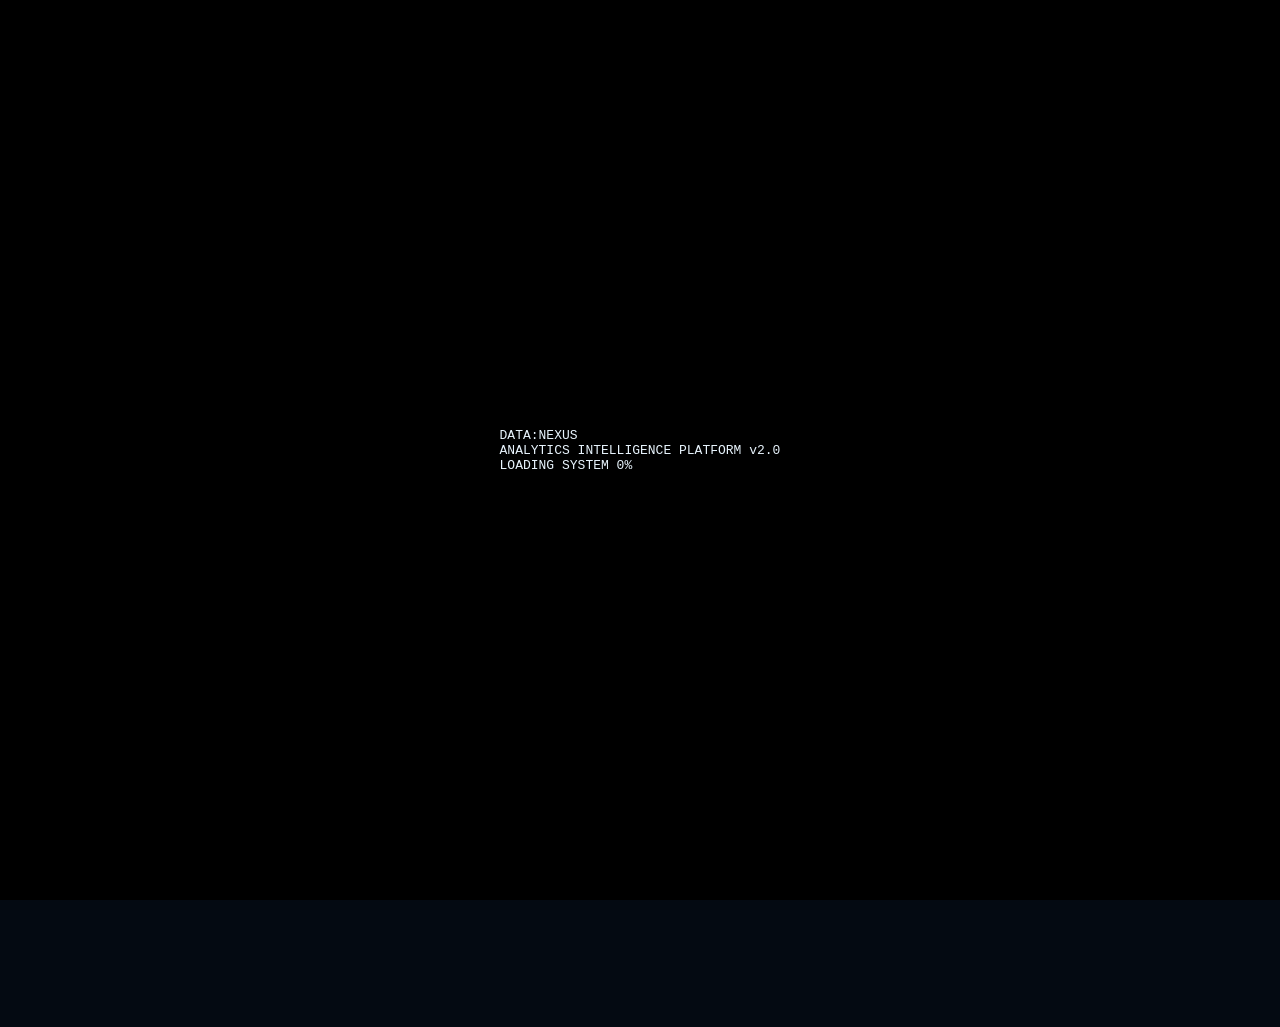
==== commit 6b0fa11a: "Add files via upload" ====
--- a/index.html
+++ b/index.html
@@ -1,491 +1,222 @@
 <!DOCTYPE html>
 <html lang="en">
 <head>
-<meta charset="UTF-8">
-<meta name="viewport" content="width=device-width, initial-scale=1.0">
-<title>DataNexus — Sujit Murari | Business Analytics Portfolio</title>
-<link rel="icon" href="./assets/icons/favicon.ico">
-
-<link rel="preconnect" href="https://fonts.googleapis.com">
-<link rel="preconnect" href="https://fonts.gstatic.com" crossorigin>
-<link rel="stylesheet" href="https://fonts.googleapis.com/css2?family=Orbitron:wght@400;700;900&family=Share+Tech+Mono&family=Rajdhani:wght@300;400;600&display=swap">
-<style>
-*,*::before,*::after{box-sizing:border-box;margin:0;padding:0}
-html{scroll-behavior:smooth}
-body{background:#03080f;color:#e4f2ff;font-family:'Rajdhani','Segoe UI',sans-serif;font-size:16px;line-height:1.6;overflow-x:hidden;min-height:100vh}
-a{text-decoration:none}
-::selection{background:#00d4ff;color:#03080f}
-
-/* VARIABLES via classes since we need them without CSS vars for max compat */
-/* Actually using CSS vars is fine, just need the stylesheet to load */
-:root{
-  --bg:#03080f;--bg2:#060d17;
-  --c:#00d4ff;--cg:rgba(0,212,255,.35);--cd:rgba(0,212,255,.12);
-  --gr:#00ff88;--gg:rgba(0,255,136,.35);--gd:rgba(0,255,136,.1);
-  --pu:#a060ff;--or:#ff6b35;--re:#ff2244;
-  --t1:#e4f2ff;--t2:rgba(228,242,255,.55);--t3:rgba(228,242,255,.28);
-  --bd:rgba(0,212,255,.18);--bd2:rgba(0,212,255,.45);
-  --fh:'Orbitron','Courier New',monospace;
-  --fm:'Share Tech Mono','Courier New',monospace;
-  --fb:'Rajdhani','Segoe UI',sans-serif
-}
-
-/* BOOT */
-#boot{position:fixed;inset:0;background:#000;z-index:9999;display:flex;align-items:center;justify-content:center;flex-direction:column;font-family:var(--fm)}
-#boot.off{opacity:0;transition:opacity .6s;pointer-events:none}
-.bwrap{width:min(560px,90vw)}
-.blogo{font-family:var(--fh);font-size:clamp(1.4rem,4vw,2.1rem);font-weight:900;color:var(--c);text-shadow:0 0 20px var(--cg),0 0 40px var(--cd);letter-spacing:.15em;text-align:center;margin-bottom:.3rem}
-.bsub{font-size:.65rem;color:var(--gr);letter-spacing:.25em;text-align:center;margin-bottom:1.75rem;opacity:.75}
-.bbox{background:rgba(0,0,0,.7);border:1px solid var(--bd);border-radius:3px;padding:1.2rem 1.4rem;margin-bottom:1.4rem;min-height:155px;overflow:hidden}
-.bl{font-size:.78rem;margin-bottom:.3rem;color:var(--gr);opacity:0;animation:lin .3s ease forwards}
-@keyframes lin{from{opacity:0;transform:translateX(-5px)}to{opacity:1;transform:none}}
-.bbar-labels{display:flex;justify-content:space-between;font-size:.65rem;color:var(--t2);margin-bottom:.35rem}
-.bbar-track{width:100%;height:3px;background:rgba(255,255,255,.08);border-radius:2px;overflow:hidden}
-.bbar-fill{height:100%;width:0%;background:linear-gradient(90deg,var(--c),var(--gr));transition:width .2s linear;box-shadow:0 0 8px var(--cg)}
-
-/* BG EFFECTS */
-#mtx{position:fixed;inset:0;z-index:0;opacity:.04;pointer-events:none}
-.gbg{position:fixed;inset:0;z-index:0;pointer-events:none;background-image:linear-gradient(rgba(0,212,255,.025) 1px,transparent 1px),linear-gradient(90deg,rgba(0,212,255,.025) 1px,transparent 1px);background-size:64px 64px}
-.scn{position:fixed;left:0;right:0;height:2px;background:linear-gradient(90deg,transparent,var(--c),transparent);opacity:.1;z-index:1;pointer-events:none;animation:scna 8s linear infinite}
-@keyframes scna{from{top:-2px}to{top:100vh}}
-
-/* NAV */
-.nav{position:fixed;top:0;left:0;right:0;height:60px;z-index:500;display:flex;align-items:center;justify-content:space-between;padding:0 2rem;background:rgba(3,8,15,.9);backdrop-filter:blur(18px);border-bottom:1px solid var(--bd)}
-.nlogo{font-family:var(--fh);font-size:.88rem;font-weight:700;color:var(--c);text-shadow:0 0 10px var(--cg);letter-spacing:.12em;display:flex;align-items:center;gap:.4rem}
-.nlogo em{color:var(--gr);font-style:normal}
-.nlinks{display:flex;gap:.2rem;list-style:none}
-.nlinks a{font-family:var(--fm);font-size:.7rem;color:var(--t2);padding:.38rem .7rem;border:1px solid transparent;border-radius:2px;transition:all .25s}
-.nlinks a:hover,.nlinks a.on{color:var(--c);border-color:var(--bd);background:var(--cd);text-shadow:0 0 8px var(--cg)}
-.nlinks a.on::before{content:'B8 ';color:var(--gr)}
-.nright{display:flex;align-items:center;gap:.7rem;font-family:var(--fm);font-size:.65rem;color:var(--t3)}
-.dot{width:6px;height:6px;border-radius:50%;background:var(--gr);box-shadow:0 0 6px var(--gr);animation:blink 2s infinite}
-@keyframes blink{0%,100%{opacity:1}50%{opacity:.2}}
-.nham{display:none;flex-direction:column;gap:5px;cursor:pointer;padding:4px}
-.nham span{display:block;width:20px;height:2px;background:var(--c)}
-.nmob{display:none;position:fixed;top:60px;left:0;right:0;background:rgba(3,8,15,.97);border-bottom:1px solid var(--bd);padding:1rem 2rem;flex-direction:column;gap:.4rem;z-index:499}
-.nmob.open{display:flex}
-.nmob a{font-family:var(--fm);font-size:.82rem;color:var(--t2);padding:.5rem 0;border-bottom:1px solid var(--bd)}
-.nmob a:hover,.nmob a.on{color:var(--c)}
-
-/* PAGE */
-.pw{padding-top:76px;min-height:100vh}
-.sec{padding:4.5rem clamp(1.5rem,7vw,8rem)}
-
-/* CARDS */
-.card{background:rgba(0,212,255,.04);border:1px solid var(--bd);border-radius:3px;position:relative;overflow:hidden;transition:background .3s,border-color .3s,box-shadow .3s}
-.card::before{content:'';position:absolute;top:0;left:0;right:0;height:1px;background:linear-gradient(90deg,transparent,var(--c),transparent);opacity:0;transition:opacity .3s}
-.card:hover{background:rgba(0,212,255,.09);border-color:var(--bd2);box-shadow:0 0 24px rgba(0,212,255,.12)}
-.card:hover::before{opacity:1}
-.cb{padding:1.5rem;position:relative}
-.cb::before,.cb::after{content:'';position:absolute;width:10px;height:10px}
-.cb::before{top:0;left:0;border-top:2px solid var(--c);border-left:2px solid var(--c)}
-.cb::after{bottom:0;right:0;border-bottom:2px solid var(--c);border-right:2px solid var(--c)}
-
-/* BUTTONS */
-.btn{font-family:var(--fm);font-size:.73rem;letter-spacing:.08em;padding:.62rem 1.25rem;border-radius:2px;cursor:pointer;display:inline-flex;align-items:center;gap:.45rem;transition:all .25s;border:1px solid transparent}
-.bc{color:var(--c);border-color:var(--c);box-shadow:0 0 10px rgba(0,212,255,.12)}
-.bc:hover{box-shadow:0 0 22px var(--cg);text-shadow:0 0 8px var(--c)}
-.bg{color:var(--gr);border-color:var(--gr)}
-.bg:hover{box-shadow:0 0 18px var(--gg)}
-.bgh{color:var(--t2);border-color:var(--bd)}
-.bgh:hover{color:var(--c);border-color:var(--c)}
-
-/* TAGS */
-.tag{font-family:var(--fm);font-size:.62rem;padding:.16rem .45rem;border-radius:2px}
-.tc{background:rgba(0,212,255,.08);border:1px solid rgba(0,212,255,.28);color:var(--c)}
-.tg{background:rgba(0,255,136,.08);border:1px solid rgba(0,255,136,.28);color:var(--gr)}
-.tp{background:rgba(160,96,255,.08);border:1px solid rgba(160,96,255,.28);color:var(--pu)}
-.to{background:rgba(255,107,53,.1);border:1px solid rgba(255,107,53,.3);color:var(--or)}
-
-/* FADE IN */
-.fi{opacity:0;transform:translateY(16px);transition:opacity .6s,transform .6s}
-.fi.show{opacity:1;transform:none}
-.d1{transition-delay:.1s}.d2{transition-delay:.2s}.d3{transition-delay:.3s}.d4{transition-delay:.4s}.d5{transition-delay:.5s}
-
-/* SEC HEADER */
-.sh{display:flex;align-items:center;gap:1rem;margin-bottom:2.5rem}
-.sh .ln{flex:1;height:1px;background:linear-gradient(90deg,var(--bd2),transparent)}
-.st{font-family:var(--fh);font-size:.75rem;font-weight:700;letter-spacing:.22em;color:var(--c);text-shadow:0 0 10px var(--cg);white-space:nowrap}
-.st .n{color:var(--gr);margin-right:.5rem}
-
-/* HERO */
-.hero{min-height:100vh;padding:0 clamp(1.5rem,7vw,8rem);display:flex;flex-direction:column;justify-content:center;position:relative}
-.heye{font-family:var(--fm);font-size:.68rem;color:var(--gr);letter-spacing:.3em;margin-bottom:1rem;display:flex;align-items:center;gap:.7rem}
-.heye::before{content:'';width:34px;height:1px;background:var(--gr)}
-.hname{font-family:var(--fh);font-size:clamp(2.5rem,8vw,6rem);font-weight:900;line-height:1;letter-spacing:-.02em;background:linear-gradient(140deg,#fff 25%,var(--c) 85%);-webkit-background-clip:text;-webkit-text-fill-color:transparent;background-clip:text;margin-bottom:.6rem}
-.hrole{font-family:var(--fh);font-size:clamp(.78rem,1.8vw,1.05rem);font-weight:400;color:var(--c);letter-spacing:.28em;margin-bottom:1.4rem;text-shadow:0 0 14px var(--cg)}
-.htag{font-size:clamp(.95rem,2vw,1.15rem);color:var(--t2);font-weight:300;max-width:490px;margin-bottom:1.9rem;line-height:1.75}
-.htag span{color:var(--c)}
-.htools{display:flex;flex-wrap:wrap;gap:.45rem;margin-bottom:2.25rem}
-.htool{font-family:var(--fm);font-size:.66rem;padding:.28rem .65rem;border:1px solid var(--bd);border-radius:2px;color:var(--t2);transition:all .25s}
-.htool:hover{border-color:var(--c);color:var(--c);background:var(--cd)}
-.hcta{display:flex;flex-wrap:wrap;gap:.8rem}
-.htick{margin-top:2.25rem;font-family:var(--fm);font-size:.66rem;color:var(--t3);display:flex;align-items:center;gap:.55rem}
-.htick em{color:var(--gr);font-style:normal}
-
-/* RADAR */
-.radar{position:absolute;right:5%;top:50%;transform:translateY(-50%);width:320px;height:320px;pointer-events:none;opacity:.05}
-.rr{position:absolute;inset:0;border-radius:50%;border:1px solid var(--c);animation:rra 5s ease-out infinite}
-.rr:nth-child(2){animation-delay:1.25s}.rr:nth-child(3){animation-delay:2.5s}.rr:nth-child(4){animation-delay:3.75s}
-@keyframes rra{0%{transform:scale(.1);opacity:1}100%{transform:scale(1);opacity:0}}
-
-/* KPI */
-.kgrid{display:grid;grid-template-columns:repeat(auto-fit,minmax(205px,1fr));gap:1.5rem}
-.kcard{padding:1.7rem}
-.klbl{font-family:var(--fm);font-size:.6rem;color:var(--t3);letter-spacing:.2em;margin-bottom:.85rem;display:flex;align-items:center;gap:.4rem}
-.klbl::before{content:'C8';color:var(--c)}
-.kval{font-family:var(--fh);font-size:clamp(1.9rem,4vw,2.7rem);font-weight:900;color:var(--c);text-shadow:0 0 14px var(--cg);line-height:1;margin-bottom:.4rem}
-.kval.g{color:var(--gr);text-shadow:0 0 14px var(--gg)}
-.kval.p{color:var(--pu);text-shadow:0 0 14px rgba(160,96,255,.4)}
-.kval.o{color:var(--or);text-shadow:0 0 14px rgba(255,107,53,.4)}
-.ksub{font-family:var(--fm);font-size:.66rem;color:var(--t2)}
-.ksp{margin-top:.9rem;height:2px;border-radius:1px;background:linear-gradient(90deg,var(--c),var(--gr));box-shadow:0 0 6px var(--cg);animation:ksp 3s ease infinite alternate}
-@keyframes ksp{from{opacity:.5}to{opacity:1}}
-
-/* SKILLS */
-.sgrid{display:grid;grid-template-columns:repeat(auto-fit,minmax(320px,1fr));gap:1.9rem}
-.sgroup{padding:1.7rem}
-.sgt{font-family:var(--fh);font-size:.7rem;letter-spacing:.2em;color:var(--gr);margin-bottom:1.4rem;padding-bottom:.65rem;border-bottom:1px solid var(--bd);display:flex;align-items:center;gap:.45rem}
-.ski{margin-bottom:1.15rem}
-.skh{display:flex;justify-content:space-between;margin-bottom:.38rem}
-.skn{font-family:var(--fm);font-size:.78rem;color:var(--t1)}
-.skp{font-family:var(--fm);font-size:.66rem;color:var(--c)}
-.skt{height:4px;background:rgba(255,255,255,.06);border-radius:2px;overflow:visible;position:relative}
-.skf{height:100%;border-radius:2px;width:0%;transition:width 1.2s cubic-bezier(.4,0,.2,1);position:relative}
-.skf::after{content:'';position:absolute;right:0;top:50%;transform:translateY(-50%);width:6px;height:6px;border-radius:50%;background:inherit;box-shadow:inherit}
-.skf.bc{background:linear-gradient(90deg,var(--c),#00aaff);box-shadow:0 0 8px var(--cg)}
-.skf.bg{background:linear-gradient(90deg,var(--gr),#00cc66);box-shadow:0 0 8px var(--gg)}
-.skf.bp{background:linear-gradient(90deg,#7b2fff,var(--pu));box-shadow:0 0 8px rgba(160,96,255,.4)}
-.skm{font-family:var(--fm);font-size:.6rem;color:var(--t3);margin-top:.28rem}
-
-/* PROJECTS */
-.pgrid{display:grid;grid-template-columns:repeat(auto-fill,minmax(300px,1fr));gap:1.7rem}
-.pcard{padding:1.7rem;display:flex;flex-direction:column;gap:.85rem}
-.pid{font-family:var(--fm);font-size:.6rem;color:var(--t3)}
-.ptitle{font-family:var(--fh);font-size:.98rem;font-weight:700;color:var(--t1);letter-spacing:.02em;line-height:1.3}
-.pds{font-family:var(--fm);font-size:.66rem;color:var(--t3)}
-.pds::before{content:'B8  Dataset: ';color:var(--c)}
-.pins{font-size:.86rem;color:var(--t2);line-height:1.65;padding:.68rem;background:rgba(0,0,0,.28);border-left:2px solid var(--c);border-radius:0 2px 2px 0}
-.ptags{display:flex;flex-wrap:wrap;gap:.32rem}
-.pfoot{margin-top:auto;padding-top:.85rem;border-top:1px solid var(--bd);display:flex;gap:.65rem;flex-wrap:wrap}
-
-/* ABOUT */
-.agrid{display:grid;grid-template-columns:290px 1fr;gap:2.75rem;align-items:start}
-.profbox{padding:1.7rem;text-align:center;position:sticky;top:80px}
-.pimgw{width:145px;height:145px;margin:0 auto 1.2rem;position:relative}
-.pring{position:absolute;inset:-4px;border-radius:50%;background:conic-gradient(var(--c),var(--gr),var(--pu),var(--c));animation:spin 5s linear infinite}
-.pring2{position:absolute;inset:-1px;border-radius:50%;background:#03080f}
-@keyframes spin{to{transform:rotate(360deg)}}
-.pimg{width:100%;height:100%;border-radius:50%;object-fit:cover;position:relative;z-index:2;filter:saturate(.75) brightness(.9);transition:filter .3s}
-.pimg:hover{filter:saturate(1) brightness(1)}
-.pname{font-family:var(--fh);font-size:1.05rem;font-weight:700;color:var(--t1);letter-spacing:.06em;margin-bottom:.22rem}
-.prole{font-family:var(--fm);font-size:.66rem;color:var(--c);letter-spacing:.15em;margin-bottom:1.2rem}
-.ptags2{display:flex;flex-wrap:wrap;gap:.32rem;justify-content:center;margin-bottom:1.4rem}
-.pstats{display:flex;flex-direction:column;gap:.55rem;text-align:left}
-.ps{display:flex;justify-content:space-between;font-family:var(--fm);font-size:.66rem;padding:.32rem 0;border-bottom:1px solid var(--bd)}
-.ps .k{color:var(--t3)}.ps .v{color:var(--c)}
-
-/* TERMINAL */
-.term{font-family:var(--fm);background:rgba(0,0,0,.4);border:1px solid var(--bd);border-radius:3px;overflow:hidden}
-.tbar{display:flex;align-items:center;gap:.38rem;padding:.52rem .9rem;background:rgba(0,212,255,.04);border-bottom:1px solid var(--bd)}
-.td{width:8px;height:8px;border-radius:50%}.tdr{background:#ff5f56}.tdy{background:#ffbd2e}.tdg{background:#27c93f}
-.ttl{font-size:.65rem;color:var(--t3);margin-left:.38rem}
-.tbody{padding:1.4rem;line-height:1.85;font-size:.78rem}
-.tp{color:var(--gr)}.tc{color:var(--c)}.tou{color:var(--t2);display:block;margin-bottom:.18rem}.thi{color:var(--c)}.tco{color:var(--t3)}
-.cur{display:inline-block;width:7px;height:13px;background:var(--gr);vertical-align:middle;margin-left:2px;animation:blink 1s step-end infinite}
-
-/* TIMELINE */
-.tl{display:flex;flex-direction:column;gap:1.2rem}
-.tli{display:flex;gap:1.15rem;padding:1.2rem}
-.tldot{flex-shrink:0;width:8px;height:8px;border-radius:50%;background:var(--c);box-shadow:0 0 8px var(--c);margin-top:.35rem}
-.tldate{font-family:var(--fm);font-size:.6rem;color:var(--t3);margin-bottom:.28rem}
-.tltitle{font-family:var(--fh);font-size:.86rem;font-weight:600;color:var(--t1)}
-.tlsub{font-size:.8rem;color:var(--c);margin-bottom:.28rem}
-.tldesc{font-size:.8rem;color:var(--t2);line-height:1.6}
-
-/* CONNECT */
-.cgrid{display:grid;grid-template-columns:repeat(auto-fit,minmax(235px,1fr));gap:1.7rem;max-width:980px}
-.cnode{display:block;padding:1.9rem 1.45rem;text-align:center}
-.cicon{width:58px;height:58px;border-radius:50%;margin:0 auto 1.15rem;display:flex;align-items:center;justify-content:center;border:2px solid var(--bd);transition:all .3s;position:relative}
-.cicon::after{content:'';position:absolute;inset:-8px;border-radius:50%;border:1px solid var(--c);opacity:0;animation:ping 2.5s ease infinite}
-@keyframes ping{0%{transform:scale(1);opacity:.45}100%{transform:scale(1.7);opacity:0}}
-.cnode:hover .cicon{border-color:var(--c);box-shadow:0 0 20px var(--cg)}
-.cplat{font-family:var(--fh);font-size:.8rem;font-weight:600;color:var(--t1);letter-spacing:.1em;margin-bottom:.28rem}
-.chandle{font-family:var(--fm);font-size:.68rem;color:var(--c);margin-bottom:.45rem}
-.cdesc{font-size:.76rem;color:var(--t3);line-height:1.5}
-.cstat{margin-top:.85rem;font-family:var(--fm);font-size:.6rem;color:var(--t3)}
-
-/* CONTACT */
-.contactgrid{display:grid;grid-template-columns:1fr 1.55fr;gap:2.75rem;align-items:start}
-.cicard{padding:1.15rem;margin-bottom:.9rem}
-.cilbl{font-family:var(--fm);font-size:.6rem;color:var(--t3);letter-spacing:.2em;margin-bottom:.38rem}
-.cival{font-family:var(--fm);font-size:.86rem;color:var(--c)}
-.cisub{font-family:var(--fm);font-size:.68rem;color:var(--t2);margin-top:.18rem}
-.fbody{padding:1.4rem}
-.fline{display:flex;align-items:center;gap:.7rem;margin-bottom:1.15rem;flex-wrap:wrap}
-.fprompt{color:var(--gr);font-family:var(--fm);font-size:.8rem;white-space:nowrap}
-.flbl{font-size:.76rem;color:var(--t2);white-space:nowrap;font-family:var(--fm)}
-.fin{flex:1;min-width:170px;background:transparent;border:none;border-bottom:1px solid var(--bd);color:var(--c);font-family:var(--fm);font-size:.8rem;padding:.22rem 0;outline:none;transition:border-color .25s}
-.fin:focus{border-bottom-color:var(--c)}
-.fin::placeholder{color:var(--t3)}
-textarea.fin{border:1px solid var(--bd);padding:.65rem;resize:vertical;min-height:90px;border-radius:2px;width:100%;margin-top:.38rem}
-textarea.fin:focus{border-color:var(--c)}
-.fsub{display:flex;align-items:center;gap:.9rem;flex-wrap:wrap;margin-top:1.6rem}
-.fst{font-family:var(--fm);font-size:.7rem;color:var(--t3)}
-.fst.ok{color:var(--gr)}.fst.err{color:var(--re)}
-
-/* FOOTER */
-footer{border-top:1px solid var(--bd);padding:1.65rem clamp(1.5rem,7vw,8rem);display:flex;justify-content:space-between;align-items:center;flex-wrap:wrap;gap:.7rem}
-.ftl,.ftr{font-family:var(--fm);font-size:.66rem;color:var(--t3)}
-.ftl span{color:var(--c)}
-
-/* RESPONSIVE */
-@media(max-width:900px){.agrid{grid-template-columns:1fr}.profbox{position:static;max-width:310px;margin:0 auto}.contactgrid{grid-template-columns:1fr}.radar{display:none}}
-@media(max-width:720px){.nlinks,.nright{display:none}.nham{display:flex}}
-@media(max-width:480px){.hcta,.fsub{flex-direction:column}.btn{width:100%;justify-content:center}.pgrid{grid-template-columns:1fr}.cgrid{grid-template-columns:1fr}footer{flex-direction:column;text-align:center}}
-</style>
-
+  <meta charset="UTF-8">
+  <meta name="viewport" content="width=device-width, initial-scale=1.0">
+  <title>DataNexus — Sujit Murari | Business Analytics Portfolio</title>
+  <meta name="description" content="Sujit Murari — Business Analytics Student. Data Visualization, Tableau, SQL, Python Analytics Dashboard.">
+  <link rel="icon" href="./assets/icons/favicon.ico">
+  <link rel="preconnect" href="https://fonts.googleapis.com">
+  <link rel="preconnect" href="https://fonts.gstatic.com" crossorigin>
+  <link href="https://fonts.googleapis.com/css2?family=Orbitron:wght@400;600;700;900&family=Share+Tech+Mono&family=Rajdhani:wght@300;400;500;600;700&display=swap" rel="stylesheet">
+  <link rel="stylesheet" href="./assets/css/style.css">
+  <style>
+    /* CRITICAL: Structural fallback before full CSS loads */
+    *,*::before,*::after{box-sizing:border-box;margin:0;padding:0}
+    body{background:#040a12;color:#e8f4fd;font-family:monospace;overflow-x:hidden}
+    #boot-screen{position:fixed;inset:0;background:#000;z-index:9999;display:flex;align-items:center;justify-content:center;flex-direction:column}
+    #site-wrapper{opacity:0;transition:opacity 0.8s ease;position:relative;z-index:2}
+    #site-wrapper.visible{opacity:1}
+  </style>
 </head>
 <body>
 
-<div id="boot">
-  <div class="bwrap">
-    <div class="blogo">DATA:NEXUS</div>
-    <div class="bsub">ANALYTICS INTELLIGENCE PLATFORM v2.0</div>
-    <div class="bbox" id="bbox"></div>
-    <div class="bbar-labels"><span>LOADING SYSTEM</span><span id="bpct">0%</span></div>
-    <div class="bbar-track"><div class="bbar-fill" id="bfill"></div></div>
+<!-- ═══ BOOT SCREEN ═══ -->
+<div id="boot-screen">
+  <div class="boot-container">
+    <div class="boot-logo">DATA:NEXUS</div>
+    <div class="boot-sub">ANALYTICS INTELLIGENCE PLATFORM v2.0</div>
+    <div class="boot-terminal" id="boot-terminal"></div>
+    <div class="boot-progress-wrap">
+      <div class="boot-progress-label">
+        <span>LOADING SYSTEM</span>
+        <span id="boot-progress-pct">0%</span>
+      </div>
+      <div class="boot-progress-bar">
+        <div class="boot-progress-fill" id="boot-progress-fill"></div>
+      </div>
+    </div>
   </div>
 </div>
-<canvas id="mtx"></canvas>
-<div class="gbg"></div>
-<div class="scn"></div>
-<div id="pg">
-
-<nav class="nav">
-  <a href="./index.html" class="nlogo"><em>[</em>DN<em>]</em>&nbsp;DATANEXUS</a>
-  <ul class="nlinks">
-    <li><a href="./index.html">Home</a></li>
-    <li><a href="./skills.html">Skills</a></li>
-    <li><a href="./projects.html">Projects</a></li>
-    <li><a href="./about.html">About</a></li>
-    <li><a href="./connect.html">Connect</a></li>
-    <li><a href="./contact.html">Contact</a></li>
-  </ul>
-  <div class="nright"><div class="dot"></div><span id="clk">00:00:00</span></div>
-  <div class="nham" id="nham"><span></span><span></span><span></span></div>
-</nav>
-<div class="nmob" id="nmob">
-  <a href="./index.html">&#9672; Home</a>
-  <a href="./skills.html">&#9672; Skills</a>
-  <a href="./projects.html">&#9672; Projects</a>
-  <a href="./about.html">&#9672; About</a>
-  <a href="./connect.html">&#9672; Connect</a>
-  <a href="./contact.html">&#9672; Contact</a>
-</div>
-
-<section class="hero pw">
-  <div class="radar"><div class="rr"></div><div class="rr"></div><div class="rr"></div><div class="rr"></div></div>
-  <div class="heye">ANALYST PROFILE LOADED</div>
-  <h1 class="hname">SUJIT MURARI</h1>
-  <div class="hrole">BUSINESS ANALYTICS STUDENT</div>
-  <p class="htag">Transforming business data into <span>strategic insights</span>.<br>Building intelligence dashboards that drive real decisions.</p>
-  <div class="htools">
-    <span class="htool">&#9672; Tableau</span><span class="htool">&#9672; Excel</span><span class="htool">&#9672; SQL</span>
-    <span class="htool">&#9672; Python</span><span class="htool">&#9672; Pandas</span><span class="htool">&#9672; Power BI</span><span class="htool">&#9672; Statistics</span>
+
+<!-- ═══ SITE WRAPPER ═══ -->
+<div id="site-wrapper">
+
+  <canvas id="matrix-canvas"></canvas>
+  <div class="grid-overlay"></div>
+  <div class="scan-line"></div>
+
+  <!-- ═══ NAVIGATION ═══ -->
+  <nav class="nav">
+    <a href="./index.html" class="nav-logo">
+      <span class="logo-bracket">[</span>DN<span class="logo-bracket">]</span>
+      DATANEXUS
+    </a>
+    <ul class="nav-links">
+      <li><a href="./index.html">Home</a></li>
+      <li><a href="./skills.html">Skills</a></li>
+      <li><a href="./projects.html">Projects</a></li>
+      <li><a href="./about.html">About</a></li>
+      <li><a href="./connect.html">Connect</a></li>
+      <li><a href="./contact.html">Contact</a></li>
+    </ul>
+    <div class="nav-status">
+      <div class="status-dot"></div>
+      <span id="nav-clock">00:00:00</span>
+    </div>
+    <div class="nav-toggle" id="nav-toggle">
+      <span></span><span></span><span></span>
+    </div>
+  </nav>
+
+  <!-- Mobile Nav -->
+  <div class="nav-mobile" id="nav-mobile">
+    <a href="./index.html">◈ Home</a>
+    <a href="./skills.html">◈ Skills</a>
+    <a href="./projects.html">◈ Projects</a>
+    <a href="./about.html">◈ About</a>
+    <a href="./connect.html">◈ Connect</a>
+    <a href="./contact.html">◈ Contact</a>
   </div>
-  <div class="hcta">
-    <a href="./projects.html" class="btn bc">&#9658; View Projects</a>
-    <a href="./skills.html" class="btn bg">&#9658; View Skills</a>
-    <a href="./contact.html" class="btn bgh">&#9658; Contact</a>
-  </div>
-  <div class="htick"><em>SYS://</em><span id="ticker">&gt; DATANEXUS ONLINE</span></div>
-</section>
-
-<section class="sec" style="padding-top:2rem">
-  <div class="sh fi"><div class="st"><span class="n">01</span> ANALYTICS METRICS</div><div class="ln"></div></div>
-  <div class="kgrid">
-    <div class="card cb kcard fi d1"><div class="klbl">PROJECTS COMPLETED</div><div class="kval" data-kpi="4" data-sfx="">0</div><div class="ksub">Dashboard &amp; Analytics Projects</div><div class="ksp"></div></div>
-    <div class="card cb kcard fi d2"><div class="klbl">TOOLS MASTERED</div><div class="kval g" data-kpi="7" data-sfx="+">0</div><div class="ksub">Tableau &middot; SQL &middot; Python &middot; Excel</div><div class="ksp" style="background:linear-gradient(90deg,var(--gr),#0c6);box-shadow:0 0 6px var(--gg)"></div></div>
-    <div class="card cb kcard fi d3"><div class="klbl">SKILLS TRACKED</div><div class="kval p" data-kpi="12" data-sfx="">0</div><div class="ksub">Technical &amp; Analytical Competencies</div><div class="ksp" style="background:linear-gradient(90deg,#7b2fff,var(--pu));box-shadow:0 0 6px rgba(160,96,255,.4)"></div></div>
-    <div class="card cb kcard fi d4"><div class="klbl">INTERNSHIP STATUS</div><div class="kval o" style="font-size:1.25rem;padding-top:.5rem">SEEKING</div><div class="ksub">Open to Analytics Opportunities</div><div class="ksp" style="background:linear-gradient(90deg,var(--or),#fa0);box-shadow:0 0 6px rgba(255,107,53,.4)"></div></div>
-  </div>
-</section>
-
-<section class="sec" style="padding-top:0">
-  <div class="sh fi"><div class="st"><span class="n">02</span> SPECIALIZATION DOMAINS</div><div class="ln"></div></div>
-  <div style="display:grid;grid-template-columns:repeat(auto-fit,minmax(260px,1fr));gap:1.4rem">
-    <div class="card cb fi d1" style="padding:1.45rem"><div style="font-family:var(--fm);font-size:.6rem;color:var(--c);letter-spacing:.2em;margin-bottom:.55rem">DOMAIN_01</div><div style="font-family:var(--fh);font-size:.92rem;font-weight:700;color:var(--t1);margin-bottom:.45rem">Data Visualization</div><div style="font-size:.83rem;color:var(--t2);line-height:1.65">Building executive-grade Tableau dashboards with KPI cards, dual-axis charts, and interactive filters that communicate business insights clearly.</div></div>
-    <div class="card cb fi d2" style="padding:1.45rem"><div style="font-family:var(--fm);font-size:.6rem;color:var(--gr);letter-spacing:.2em;margin-bottom:.55rem">DOMAIN_02</div><div style="font-family:var(--fh);font-size:.92rem;font-weight:700;color:var(--t1);margin-bottom:.45rem">Statistical Analytics</div><div style="font-size:.83rem;color:var(--t2);line-height:1.65">Applying regression, correlation, hypothesis testing, and distribution modeling to derive statistically sound business recommendations.</div></div>
-    <div class="card cb fi d3" style="padding:1.45rem"><div style="font-family:var(--fm);font-size:.6rem;color:var(--pu);letter-spacing:.2em;margin-bottom:.55rem">DOMAIN_03</div><div style="font-family:var(--fh);font-size:.92rem;font-weight:700;color:var(--t1);margin-bottom:.45rem">Business Intelligence</div><div style="font-size:.83rem;color:var(--t2);line-height:1.65">Translating raw operational data into pricing, revenue, and customer segmentation insights aligned with strategic objectives.</div></div>
-  </div>
-</section>
-
-
-<footer>
-  <div class="ftl"><span>[DN]</span> DATANEXUS v2.0 &mdash; <span>SUJIT MURARI</span></div>
-  <div class="ftr">DEV BHOOMI UTTARAKHAND UNIVERSITY &middot; SEM IV &middot; 2025</div>
-</footer>
-</div>
-
-<script>
-// ── BOOT (index only) ──────────────────────────────────────
-var LINES=[
-  {t:80,  h:'<span style="color:#00d4ff">[SYS]</span> DATANEXUS v2.0 &mdash; Analytics Platform'},
-  {t:450, h:'<span style="color:#00d4ff">[INF]</span> Initializing analytics kernel...'},
-  {t:850, h:'<span style="color:#00ff88">[OK ]</span> Memory allocated: 8.2 GB'},
-  {t:1150,h:'<span style="color:#00ff88">[OK ]</span> Module: <span style="color:#00d4ff">tableau.connector</span>'},
-  {t:1450,h:'<span style="color:#00ff88">[OK ]</span> Module: <span style="color:#00d4ff">sql.engine</span>'},
-  {t:1750,h:'<span style="color:#00ff88">[OK ]</span> Module: <span style="color:#00d4ff">python.analytics</span>'},
-  {t:2050,h:'<span style="color:#00ff88">[OK ]</span> Module: <span style="color:#00d4ff">excel.processor</span>'},
-  {t:2350,h:'<span style="color:#00ff88">[OK ]</span> Module: <span style="color:#00d4ff">pandas.dataframes</span>'},
-  {t:2700,h:'<span style="color:#ff6b35">[INF]</span> Calibrating dashboard environment...'},
-  {t:2950,h:'<span style="color:#00ff88">[OK ]</span> Visualization engine ready'},
-  {t:3200,h:'<span style="color:#00ff88">[OK ]</span> KPI metrics loaded &mdash; 4 dashboards active'},
-  {t:3450,h:'<span style="color:#00d4ff">&mdash;&mdash;&mdash;&mdash;&mdash;&mdash;&mdash;&mdash;&mdash;&mdash;&mdash;&mdash;&mdash;&mdash;&mdash;&mdash;&mdash;&mdash;&mdash;</span>'},
-  {t:3650,h:'<span style="color:#00ff88"> &gt;&gt; SYSTEM READY. Welcome, Analyst.</span>'}
-];
-function hideBoot(){
-  var b=document.getElementById('boot');
-  if(!b)return;
-  b.classList.add('off');
-  setTimeout(function(){if(b.parentNode)b.parentNode.removeChild(b);},700);
-}
-function runBoot(){
-  var box=document.getElementById('bbox'),
-      fill=document.getElementById('bfill'),
-      pct=document.getElementById('bpct'),
-      total=LINES.length,
-      safe=setTimeout(hideBoot,7000);
-  LINES.forEach(function(item,i){
-    setTimeout(function(){
-      if(box){var r=document.createElement('div');r.className='bl';r.innerHTML=item.h;box.appendChild(r);box.scrollTop=box.scrollHeight;}
-      var p=Math.round(((i+1)/total)*100);
-      if(fill)fill.style.width=p+'%';
-      if(pct)pct.textContent=p+'%';
-      if(i===total-1){clearTimeout(safe);setTimeout(hideBoot,900);}
-    },item.t);
-  });
-}
-
-// ── MATRIX RAIN ────────────────────────────────────────────
-function rain(){
-  var c=document.getElementById('mtx');if(!c)return;
-  var ctx=c.getContext('2d'),CH='ABCDEFGHIJKLMNOPQRSTUVWXYZ0123456789@#$%^&*><{}[]|',FS=12,cols,drops;
-  function resize(){c.width=window.innerWidth;c.height=window.innerHeight;cols=Math.floor(c.width/FS);drops=[];for(var i=0;i<cols;i++)drops[i]=(Math.random()*-80)|0;}
-  resize();window.addEventListener('resize',resize);
-  setInterval(function(){
-    ctx.fillStyle='rgba(3,8,15,.07)';ctx.fillRect(0,0,c.width,c.height);
-    ctx.fillStyle='#00d4ff';ctx.font=FS+'px monospace';
-    for(var i=0;i<cols;i++){ctx.fillText(CH[Math.random()*CH.length|0],i*FS,drops[i]*FS);if(drops[i]*FS>c.height&&Math.random()>.975)drops[i]=0;drops[i]++;}
-  },55);
-}
-
-// ── SCROLL REVEALS ─────────────────────────────────────────
-function reveals(){
-  var fis=document.querySelectorAll('.fi'),bars=document.querySelectorAll('.skf');
-  if(!('IntersectionObserver'in window)){
-    fis.forEach(function(e){e.classList.add('show');});
-    bars.forEach(function(b){var w=b.getAttribute('data-w');if(w)b.style.width=w;});
-    return;
-  }
-  var fo=new IntersectionObserver(function(en){en.forEach(function(e){if(e.isIntersecting)e.target.classList.add('show');});},{threshold:.08});
-  fis.forEach(function(e){fo.observe(e);});
-  var bo=new IntersectionObserver(function(en){en.forEach(function(e){if(e.isIntersecting){var w=e.target.getAttribute('data-w');if(w)e.target.style.width=w;}});},{threshold:.15});
-  bars.forEach(function(b){bo.observe(b);});
-}
-
-// ── KPI COUNTERS ───────────────────────────────────────────
-function kpi(){
-  var els=document.querySelectorAll('[data-kpi]');if(!els.length)return;
-  var done={};
-  function run(el){
-    var t=parseInt(el.getAttribute('data-kpi'),10),s=el.getAttribute('data-sfx')||'';
-    if(isNaN(t)||done[el])return;done[el]=1;
-    var st=null,dur=1400;
-    (function step(ts){if(!st)st=ts;var p=Math.min((ts-st)/dur,1),e=1-Math.pow(1-p,3);el.textContent=(e*t|0)+s;if(p<1)requestAnimationFrame(step);else el.textContent=t+s;})(0);
-    requestAnimationFrame(function(ts){st=ts;(function step(ts){var p=Math.min((ts-st)/dur,1),e=1-Math.pow(1-p,3);el.textContent=(e*t|0)+s;if(p<1)requestAnimationFrame(step);else el.textContent=t+s;})(ts);});
-  }
-  if(!('IntersectionObserver'in window)){els.forEach(run);return;}
-  var obs=new IntersectionObserver(function(en){en.forEach(function(e){if(e.isIntersecting)run(e.target);});},{threshold:.4});
-  els.forEach(function(el){obs.observe(el);});
-}
-
-// ── NAV ACTIVE ─────────────────────────────────────────────
-function navActive(){
-  var pg=window.location.pathname.split('/').pop()||'index.html';
-  if(!pg||pg==='')pg='index.html';
-  document.querySelectorAll('.nlinks a,.nmob a').forEach(function(a){
-    var h=(a.getAttribute('href')||'').replace('./','');
-    if(h===pg)a.classList.add('on');
-  });
-}
-
-// ── MOBILE NAV ─────────────────────────────────────────────
-function mNav(){
-  var btn=document.getElementById('nham'),mob=document.getElementById('nmob');
-  if(!btn||!mob)return;
-  btn.addEventListener('click',function(){mob.classList.toggle('open');});
-  mob.querySelectorAll('a').forEach(function(a){a.addEventListener('click',function(){mob.classList.remove('open');});});
-}
-
-// ── CLOCK ──────────────────────────────────────────────────
-function clk(){
-  var el=document.getElementById('clk');if(!el)return;
-  function tick(){var d=new Date();el.textContent=('0'+d.getHours()).slice(-2)+':'+('0'+d.getMinutes()).slice(-2)+':'+('0'+d.getSeconds()).slice(-2);}
-  tick();setInterval(tick,1000);
-}
-
-// ── TICKER ─────────────────────────────────────────────────
-function ticker(){
-  var el=document.getElementById('ticker');if(!el)return;
-  var M=['DATANEXUS ONLINE','ANALYTICS ENGINE: ACTIVE','PROCESSING DATA STREAMS','TABLEAU CONNECTED','SQL: 1,842 QUERIES EXECUTED','PYTHON MODELS: LOADED','KPI MONITORING: LIVE','ANALYST: SUJIT MURARI','STATUS: READY'],i=0;
-  el.style.transition='opacity .4s';
-  setInterval(function(){el.style.opacity='0';setTimeout(function(){el.textContent='> '+M[i++%M.length];el.style.opacity='1';},420);},4000);
-}
-
-// ── CONTACT FORM ───────────────────────────────────────────
-function cform(){
-  var f=document.getElementById('cf');if(!f)return;
-  var st=document.getElementById('fst');
-  f.addEventListener('submit',function(e){
-    e.preventDefault();
-    var btn=f.querySelector('[type=submit]'),orig=btn.textContent;
-    btn.textContent='[ TRANSMITTING... ]';btn.disabled=true;
-    if(st){st.textContent='> Opening channel...';st.className='fst';}
-    fetch(f.action,{method:'POST',body:new FormData(f),headers:{Accept:'application/json'}})
-      .then(function(r){if(!r.ok)throw 0;if(st){st.textContent='> TRANSMITTED OK';st.className='fst ok';}f.reset();})
-      .catch(function(){if(st){st.textContent='> ERROR - Email directly.';st.className='fst err';}})
-      .finally(function(){btn.textContent=orig;btn.disabled=false;});
-  });
-}
-
-// ── PROJECT TILT ───────────────────────────────────────────
-function tilt(){
-  document.querySelectorAll('.pcard').forEach(function(c){
-    c.addEventListener('mousemove',function(e){var r=c.getBoundingClientRect(),x=((e.clientX-r.left)/r.width-.5)*7,y=((e.clientY-r.top)/r.height-.5)*7;c.style.transform='perspective(600px) rotateY('+x+'deg) rotateX('+(-y)+'deg)';});
-    c.addEventListener('mouseleave',function(){c.style.transform='';});
-  });
-}
-
-// ── CURSOR ─────────────────────────────────────────────────
-function cursor(){
-  if(window.innerWidth<=768)return;
-  var d=document.createElement('div');
-  d.style.cssText='position:fixed;width:5px;height:5px;border-radius:50%;background:#00d4ff;pointer-events:none;z-index:9998;box-shadow:0 0 8px #00d4ff;mix-blend-mode:screen;transition:left .08s,top .08s;';
-  document.body.appendChild(d);
-  document.addEventListener('mousemove',function(e){d.style.left=(e.clientX-2)+'px';d.style.top=(e.clientY-2)+'px';});
-}
-
-// ── INIT ───────────────────────────────────────────────────
-document.addEventListener('DOMContentLoaded',function(){
-  var path=window.location.pathname;
-  var isIdx=path==='/'||path===''||path.endsWith('/')||path.toLowerCase().endsWith('index.html');
-  if(isIdx){var b=document.getElementById('boot');if(b)runBoot();}
-  else{var b=document.getElementById('boot');if(b&&b.parentNode)b.parentNode.removeChild(b);}
-  rain();reveals();kpi();navActive();mNav();clk();ticker();tilt();cursor();cform();
-});
-</script>
-
+
+  <!-- ═══ HERO ═══ -->
+  <section class="hero page">
+
+    <div class="radar-bg">
+      <div class="radar-ring"></div>
+      <div class="radar-ring"></div>
+      <div class="radar-ring"></div>
+      <div class="radar-ring"></div>
+    </div>
+
+    <!-- Floating data stream -->
+    <div class="hero-data-stream">
+      <div class="stream-row" style="--delay:0s"><span class="stream-key">DATA.IN</span><span class="stream-val">247.3 GB</span></div>
+      <div class="stream-row" style="--delay:0.4s"><span class="stream-key">QUERIES</span><span class="stream-val">1,842</span></div>
+      <div class="stream-row" style="--delay:0.8s"><span class="stream-key">ACCURACY</span><span class="stream-val">97.4%</span></div>
+      <div class="stream-row" style="--delay:1.2s"><span class="stream-key">LATENCY</span><span class="stream-val">12ms</span></div>
+      <div class="stream-row" style="--delay:1.6s"><span class="stream-key">NODES</span><span class="stream-val">16</span></div>
+      <div class="stream-row" style="--delay:2.0s"><span class="stream-key">UPTIME</span><span class="stream-val">99.98%</span></div>
+      <div class="stream-row" style="--delay:2.4s"><span class="stream-key">MODELS</span><span class="stream-val">4 ACTIVE</span></div>
+      <div class="stream-row" style="--delay:2.8s"><span class="stream-key">ALERTS</span><span class="stream-val">NONE</span></div>
+    </div>
+
+    <div class="hero-eyebrow">ANALYST PROFILE LOADED</div>
+
+    <h1 class="hero-name glitch" data-glitch="SUJIT MURARI">SUJIT MURARI</h1>
+    <div class="hero-role">BUSINESS ANALYTICS STUDENT</div>
+
+    <p class="hero-tagline">
+      Transforming business data into <span>strategic insights</span>.<br>
+      Building intelligence dashboards that drive decisions.
+    </p>
+
+    <div class="hero-tools">
+      <span class="tool-badge">◈ Tableau</span>
+      <span class="tool-badge">◈ Excel</span>
+      <span class="tool-badge">◈ SQL</span>
+      <span class="tool-badge">◈ Python</span>
+      <span class="tool-badge">◈ Pandas</span>
+      <span class="tool-badge">◈ Power BI</span>
+      <span class="tool-badge">◈ Statistics</span>
+    </div>
+
+    <div class="hero-cta">
+      <a href="./projects.html" class="btn btn-primary">▸ View Projects</a>
+      <a href="./skills.html" class="btn btn-secondary">▸ View Skills</a>
+      <a href="./contact.html" class="btn btn-ghost">▸ Contact</a>
+    </div>
+
+    <!-- Ticker -->
+    <div style="margin-top: 3rem; font-family: var(--font-mono); font-size: 0.7rem; color: var(--text-dim); display: flex; align-items: center; gap: 0.75rem;">
+      <span style="color: var(--green);">SYS://</span>
+      <span id="terminal-ticker">> DATANEXUS ONLINE</span>
+    </div>
+  </section>
+
+  <!-- ═══ KPI DASHBOARD ═══ -->
+  <section class="kpi-section">
+    <div class="section-header fade-in">
+      <div class="section-title"><span class="num">01</span> ANALYTICS METRICS</div>
+      <div class="header-line"></div>
+    </div>
+
+    <div class="kpi-grid">
+
+      <div class="glow-card bracket-card kpi-card fade-in stagger-1">
+        <div class="kpi-label">PROJECTS COMPLETED</div>
+        <div class="kpi-value" data-target="4" data-suffix="">0</div>
+        <div class="kpi-sub">Dashboard & Analytics Projects</div>
+        <div class="kpi-sparkline"></div>
+      </div>
+
+      <div class="glow-card bracket-card kpi-card fade-in stagger-2">
+        <div class="kpi-label">TOOLS MASTERED</div>
+        <div class="kpi-value green" data-target="7" data-suffix="+">0</div>
+        <div class="kpi-sub">Tableau, SQL, Python, Excel & more</div>
+        <div class="kpi-sparkline" style="background: linear-gradient(90deg, var(--green), #00cc66); box-shadow: 0 0 6px var(--green-glow);"></div>
+      </div>
+
+      <div class="glow-card bracket-card kpi-card fade-in stagger-3">
+        <div class="kpi-label">SKILLS TRACKED</div>
+        <div class="kpi-value purple" data-target="12" data-suffix="">0</div>
+        <div class="kpi-sub">Technical & Analytical Competencies</div>
+        <div class="kpi-sparkline" style="background: linear-gradient(90deg, #7b2fff, #b084ff); box-shadow: 0 0 6px rgba(123,47,255,0.4);"></div>
+      </div>
+
+      <div class="glow-card bracket-card kpi-card fade-in stagger-4">
+        <div class="kpi-label">INTERNSHIP STATUS</div>
+        <div class="kpi-value orange" style="font-size: 1.4rem; margin-top: 0.5rem;">SEEKING</div>
+        <div class="kpi-sub">Open to Analytics Opportunities</div>
+        <div class="kpi-sparkline" style="background: linear-gradient(90deg, var(--orange), #ffaa00); box-shadow: 0 0 6px rgba(255,107,53,0.4);"></div>
+      </div>
+
+    </div>
+  </section>
+
+  <!-- ═══ FEATURED SECTION ═══ -->
+  <section class="page-section" style="padding-top: 0;">
+    <div class="section-header fade-in">
+      <div class="section-title"><span class="num">02</span> SPECIALIZATION DOMAINS</div>
+      <div class="header-line"></div>
+    </div>
+
+    <div style="display: grid; grid-template-columns: repeat(auto-fit, minmax(280px, 1fr)); gap: 1.5rem;">
+
+      <div class="glow-card bracket-card fade-in stagger-1" style="padding: 1.5rem;">
+        <div style="font-family: var(--font-mono); font-size: 0.65rem; color: var(--cyan); letter-spacing: 0.2em; margin-bottom: 0.75rem;">DOMAIN_01</div>
+        <div style="font-family: var(--font-display); font-size: 1rem; font-weight: 700; color: var(--text-primary); margin-bottom: 0.5rem;">Data Visualization</div>
+        <div style="font-size: 0.85rem; color: var(--text-secondary); line-height: 1.6;">Building executive-grade Tableau dashboards with KPI cards, dual-axis charts, and interactive filters that communicate business insights clearly.</div>
+      </div>
+
+      <div class="glow-card bracket-card fade-in stagger-2" style="padding: 1.5rem;">
+        <div style="font-family: var(--font-mono); font-size: 0.65rem; color: var(--green); letter-spacing: 0.2em; margin-bottom: 0.75rem;">DOMAIN_02</div>
+        <div style="font-family: var(--font-display); font-size: 1rem; font-weight: 700; color: var(--text-primary); margin-bottom: 0.5rem;">Statistical Analytics</div>
+        <div style="font-size: 0.85rem; color: var(--text-secondary); line-height: 1.6;">Applying regression, correlation analysis, hypothesis testing, and distribution modeling to derive statistically sound business recommendations.</div>
+      </div>
+
+      <div class="glow-card bracket-card fade-in stagger-3" style="padding: 1.5rem;">
+        <div style="font-family: var(--font-mono); font-size: 0.65rem; color: #b084ff; letter-spacing: 0.2em; margin-bottom: 0.75rem;">DOMAIN_03</div>
+        <div style="font-family: var(--font-display); font-size: 1rem; font-weight: 700; color: var(--text-primary); margin-bottom: 0.5rem;">Business Intelligence</div>
+        <div style="font-size: 0.85rem; color: var(--text-secondary); line-height: 1.6;">Translating raw operational data into pricing, revenue, and customer segmentation insights aligned with strategic business objectives.</div>
+      </div>
+
+    </div>
+  </section>
+
+  <!-- ═══ FOOTER ═══ -->
+  <footer class="footer">
+    <div class="footer-left">
+      <span>[DN]</span> DATANEXUS v2.0 — <span>SUJIT MURARI</span> — Business Analytics Portfolio
+    </div>
+    <div class="footer-right">
+      DEV BHOOMI UTTARAKHAND UNIVERSITY · SEM IV · 2025
+    </div>
+  </footer>
+
+</div><!-- end site-wrapper -->
+
+<script src="./assets/js/loader.js"></script>
+<script src="./assets/js/script.js"></script>
 </body>
-</html>+</html>
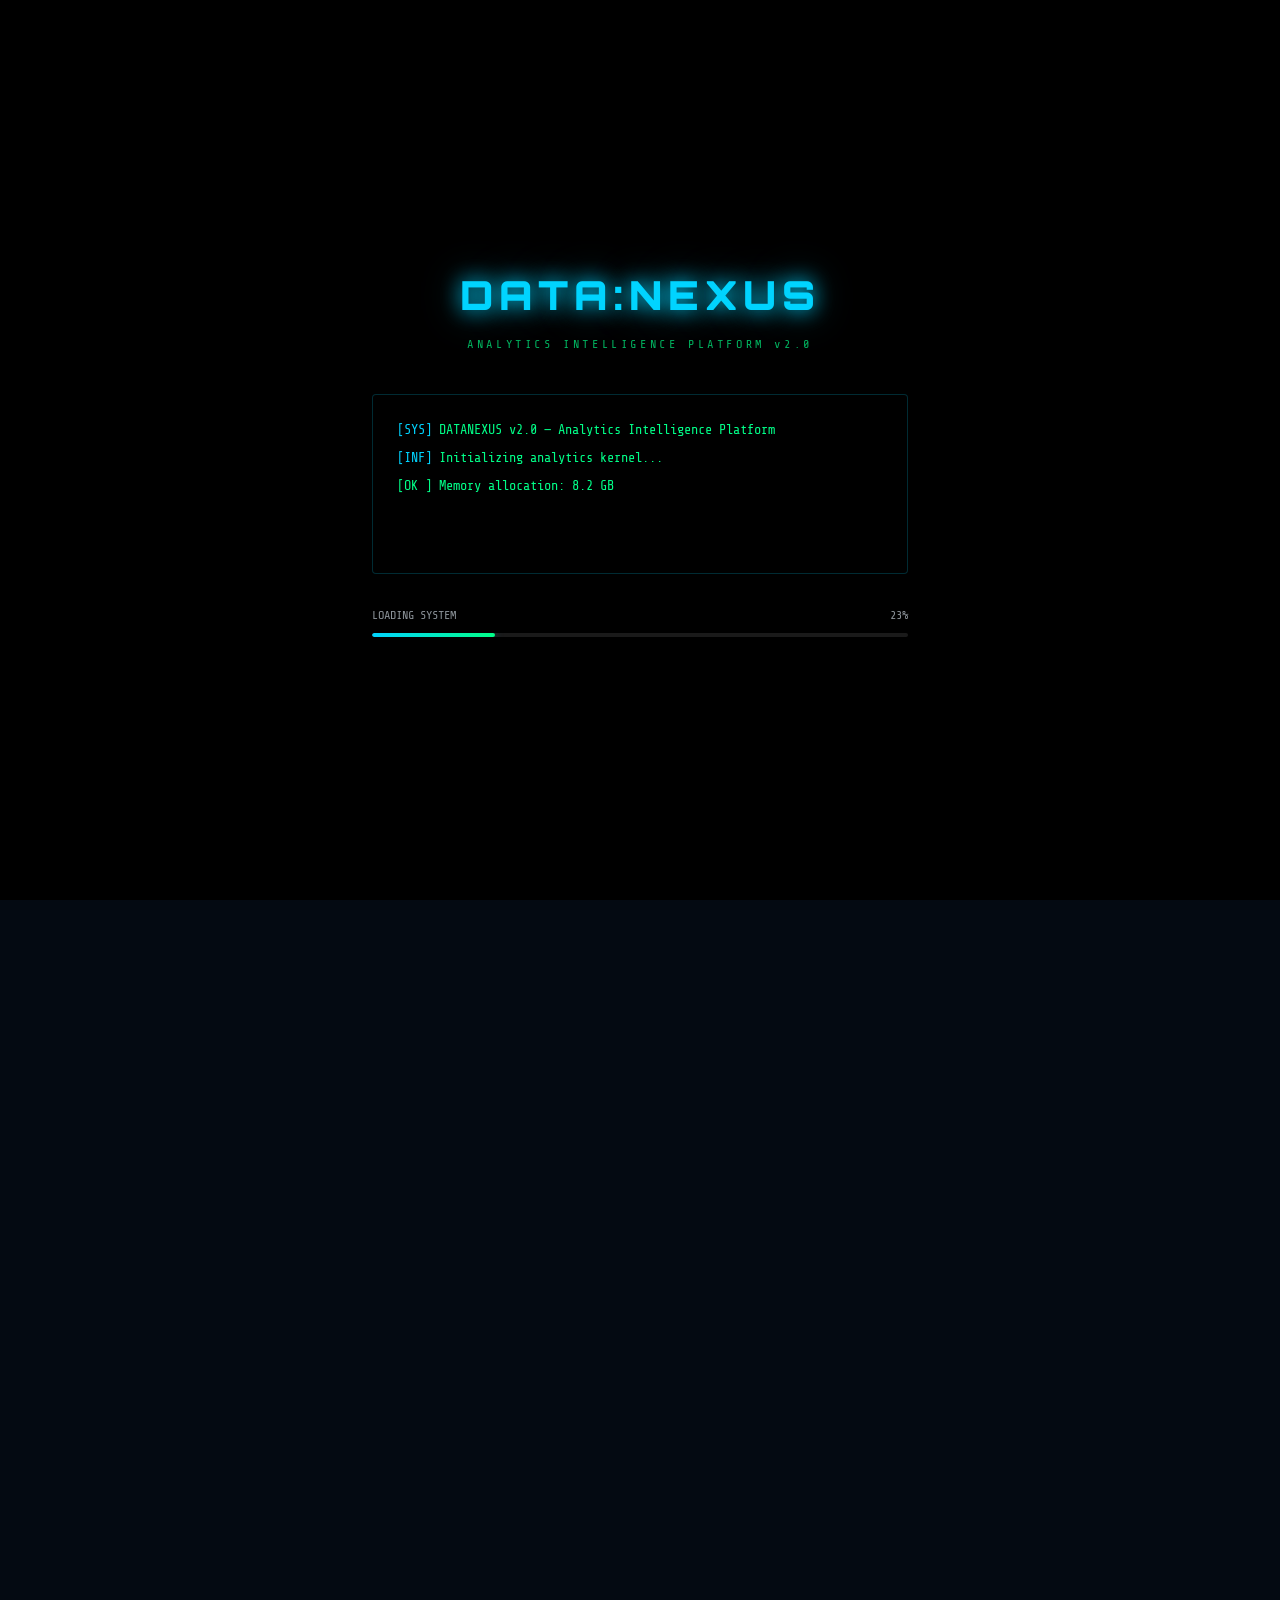
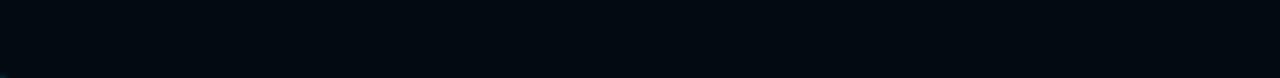
==== commit 0245526c: "re fixed" ====
--- a/index.html
+++ b/index.html
@@ -11,17 +11,108 @@
   <link href="https://fonts.googleapis.com/css2?family=Orbitron:wght@400;600;700;900&family=Share+Tech+Mono&family=Rajdhani:wght@300;400;500;600;700&display=swap" rel="stylesheet">
   <link rel="stylesheet" href="./assets/css/style.css">
   <style>
-    /* CRITICAL: Structural fallback before full CSS loads */
     *,*::before,*::after{box-sizing:border-box;margin:0;padding:0}
     body{background:#040a12;color:#e8f4fd;font-family:monospace;overflow-x:hidden}
     #boot-screen{position:fixed;inset:0;background:#000;z-index:9999;display:flex;align-items:center;justify-content:center;flex-direction:column}
     #site-wrapper{opacity:0;transition:opacity 0.8s ease;position:relative;z-index:2}
     #site-wrapper.visible{opacity:1}
+
+    /* ── Section divider (consistent with all pages) ── */
+    .dn-divider {
+      display: flex;
+      align-items: center;
+      gap: 1rem;
+      margin: 0 0 1.5rem;
+    }
+    .dn-divider-label {
+      font-family: 'Share Tech Mono', monospace;
+      font-size: 0.7rem;
+      letter-spacing: 0.28em;
+      color: var(--cyan);
+      white-space: nowrap;
+    }
+    .dn-divider-line {
+      flex: 1;
+      height: 1px;
+      background: linear-gradient(90deg, rgba(53,224,255,0.35), transparent);
+    }
+
+    /* ── KPI cards ── */
+    .kpi-grid {
+      display: grid;
+      grid-template-columns: repeat(auto-fit, minmax(220px, 1fr));
+      gap: 1.25rem;
+    }
+    .kpi-card {
+      padding: 1.5rem;
+    }
+    .kpi-label {
+      font-family: 'Share Tech Mono', monospace;
+      font-size: 0.65rem;
+      letter-spacing: 0.22em;
+      color: var(--text-dim);
+      text-transform: uppercase;
+      margin-bottom: 0.5rem;
+    }
+    .kpi-value {
+      font-family: var(--font-display);
+      font-size: 2.2rem;
+      font-weight: 900;
+      color: var(--cyan);
+      line-height: 1;
+      margin-bottom: 0.4rem;
+    }
+    .kpi-value.green  { color: var(--green); }
+    .kpi-value.purple { color: #b084ff; }
+    .kpi-value.orange { color: var(--orange); font-size: 1.4rem; margin-top: 0.3rem; }
+    .kpi-sub {
+      font-family: 'Rajdhani', sans-serif;
+      font-size: 0.85rem;
+      font-weight: 300;
+      color: var(--text-secondary);
+      margin-bottom: 0.75rem;
+    }
+    .kpi-sparkline {
+      height: 2px;
+      border-radius: 999px;
+      background: linear-gradient(90deg, var(--cyan), #0af);
+      box-shadow: 0 0 6px rgba(53,224,255,0.4);
+    }
+
+    /* ── Specialization domain cards ── */
+    .domains-grid {
+      display: grid;
+      grid-template-columns: repeat(auto-fit, minmax(280px, 1fr));
+      gap: 1.5rem;
+    }
+    .domain-card {
+      padding: 1.5rem;
+    }
+    .domain-id {
+      font-family: 'Share Tech Mono', monospace;
+      font-size: 0.65rem;
+      letter-spacing: 0.2em;
+      margin-bottom: 0.75rem;
+    }
+    .domain-title {
+      font-family: var(--font-display);
+      font-size: 1rem;
+      font-weight: 700;
+      color: var(--text-primary);
+      margin-bottom: 0.5rem;
+    }
+    .domain-desc {
+      font-family: 'Rajdhani', sans-serif;
+      font-size: 0.88rem;
+      font-weight: 300;
+      color: var(--text-secondary);
+      line-height: 1.65;
+    }
   </style>
 </head>
 <body>
 
-<!-- ═══ BOOT SCREEN ═══ -->
+<!-- BOOT SCREEN -->
 <div id="boot-screen">
   <div class="boot-container">
     <div class="boot-logo">DATA:NEXUS</div>
@@ -39,57 +130,46 @@
   </div>
 </div>
 
-<!-- ═══ SITE WRAPPER ═══ -->
 <div id="site-wrapper">
-
   <canvas id="matrix-canvas"></canvas>
   <div class="grid-overlay"></div>
   <div class="scan-line"></div>
 
-  <!-- ═══ NAVIGATION ═══ -->
+  <!-- NAV — all 7 links including Analytics Lab -->
   <nav class="nav">
     <a href="./index.html" class="nav-logo">
-      <span class="logo-bracket">[</span>DN<span class="logo-bracket">]</span>
-      DATANEXUS
+      <span class="logo-bracket">[</span>DN<span class="logo-bracket">]</span> DATANEXUS
     </a>
     <ul class="nav-links">
       <li><a href="./index.html">Home</a></li>
       <li><a href="./skills.html">Skills</a></li>
       <li><a href="./projects.html">Projects</a></li>
+      <li><a href="./lab.html">Analytics Lab</a></li>
       <li><a href="./about.html">About</a></li>
       <li><a href="./connect.html">Connect</a></li>
       <li><a href="./contact.html">Contact</a></li>
     </ul>
-    <div class="nav-status">
-      <div class="status-dot"></div>
-      <span id="nav-clock">00:00:00</span>
-    </div>
-    <div class="nav-toggle" id="nav-toggle">
-      <span></span><span></span><span></span>
-    </div>
+    <div class="nav-status"><div class="status-dot"></div><span id="nav-clock">00:00:00</span></div>
+    <div class="nav-toggle" id="nav-toggle"><span></span><span></span><span></span></div>
   </nav>
-
-  <!-- Mobile Nav -->
   <div class="nav-mobile" id="nav-mobile">
     <a href="./index.html">◈ Home</a>
     <a href="./skills.html">◈ Skills</a>
     <a href="./projects.html">◈ Projects</a>
+    <a href="./lab.html">◈ Analytics Lab</a>
     <a href="./about.html">◈ About</a>
     <a href="./connect.html">◈ Connect</a>
     <a href="./contact.html">◈ Contact</a>
   </div>
 
-  <!-- ═══ HERO ═══ -->
+  <!-- HERO -->
   <section class="hero page">
-
     <div class="radar-bg">
       <div class="radar-ring"></div>
       <div class="radar-ring"></div>
       <div class="radar-ring"></div>
       <div class="radar-ring"></div>
     </div>
-
-    <!-- Floating data stream -->
     <div class="hero-data-stream">
       <div class="stream-row" style="--delay:0s"><span class="stream-key">DATA.IN</span><span class="stream-val">247.3 GB</span></div>
       <div class="stream-row" style="--delay:0.4s"><span class="stream-key">QUERIES</span><span class="stream-val">1,842</span></div>
@@ -102,15 +182,12 @@
     </div>
 
     <div class="hero-eyebrow">ANALYST PROFILE LOADED</div>
-
     <h1 class="hero-name glitch" data-glitch="SUJIT MURARI">SUJIT MURARI</h1>
     <div class="hero-role">BUSINESS ANALYTICS STUDENT</div>
-
     <p class="hero-tagline">
       Transforming business data into <span>strategic insights</span>.<br>
       Building intelligence dashboards that drive decisions.
     </p>
-
     <div class="hero-tools">
       <span class="tool-badge">◈ Tableau</span>
       <span class="tool-badge">◈ Excel</span>
@@ -120,101 +197,81 @@
       <span class="tool-badge">◈ Power BI</span>
       <span class="tool-badge">◈ Statistics</span>
     </div>
-
     <div class="hero-cta">
       <a href="./projects.html" class="btn btn-primary">▸ View Projects</a>
       <a href="./skills.html" class="btn btn-secondary">▸ View Skills</a>
       <a href="./contact.html" class="btn btn-ghost">▸ Contact</a>
     </div>
-
-    <!-- Ticker -->
     <div style="margin-top: 3rem; font-family: var(--font-mono); font-size: 0.7rem; color: var(--text-dim); display: flex; align-items: center; gap: 0.75rem;">
       <span style="color: var(--green);">SYS://</span>
-      <span id="terminal-ticker">> DATANEXUS ONLINE</span>
+      <span id="terminal-ticker">&gt; DATANEXUS ONLINE</span>
     </div>
   </section>
 
-  <!-- ═══ KPI DASHBOARD ═══ -->
+  <!-- KPI DASHBOARD -->
   <section class="kpi-section">
-    <div class="section-header fade-in">
-      <div class="section-title"><span class="num">01</span> ANALYTICS METRICS</div>
-      <div class="header-line"></div>
-    </div>
-
+    <div class="dn-divider fade-in">
+      <span class="dn-divider-label">◈ 01 · ANALYTICS METRICS</span>
+      <div class="dn-divider-line"></div>
+    </div>
     <div class="kpi-grid">
-
       <div class="glow-card bracket-card kpi-card fade-in stagger-1">
-        <div class="kpi-label">PROJECTS COMPLETED</div>
+        <div class="kpi-label">Projects Completed</div>
         <div class="kpi-value" data-target="4" data-suffix="">0</div>
-        <div class="kpi-sub">Dashboard & Analytics Projects</div>
+        <div class="kpi-sub">Dashboard &amp; Analytics Projects</div>
         <div class="kpi-sparkline"></div>
       </div>
-
       <div class="glow-card bracket-card kpi-card fade-in stagger-2">
-        <div class="kpi-label">TOOLS MASTERED</div>
+        <div class="kpi-label">Tools Mastered</div>
         <div class="kpi-value green" data-target="7" data-suffix="+">0</div>
-        <div class="kpi-sub">Tableau, SQL, Python, Excel & more</div>
-        <div class="kpi-sparkline" style="background: linear-gradient(90deg, var(--green), #00cc66); box-shadow: 0 0 6px var(--green-glow);"></div>
-      </div>
-
+        <div class="kpi-sub">Tableau, SQL, Python, Excel &amp; more</div>
+        <div class="kpi-sparkline" style="background:linear-gradient(90deg,var(--green),#00cc66);box-shadow:0 0 6px var(--green-glow);"></div>
+      </div>
       <div class="glow-card bracket-card kpi-card fade-in stagger-3">
-        <div class="kpi-label">SKILLS TRACKED</div>
+        <div class="kpi-label">Skills Tracked</div>
         <div class="kpi-value purple" data-target="12" data-suffix="">0</div>
-        <div class="kpi-sub">Technical & Analytical Competencies</div>
-        <div class="kpi-sparkline" style="background: linear-gradient(90deg, #7b2fff, #b084ff); box-shadow: 0 0 6px rgba(123,47,255,0.4);"></div>
-      </div>
-
+        <div class="kpi-sub">Technical &amp; Analytical Competencies</div>
+        <div class="kpi-sparkline" style="background:linear-gradient(90deg,#7b2fff,#b084ff);box-shadow:0 0 6px rgba(123,47,255,0.4);"></div>
+      </div>
       <div class="glow-card bracket-card kpi-card fade-in stagger-4">
-        <div class="kpi-label">INTERNSHIP STATUS</div>
-        <div class="kpi-value orange" style="font-size: 1.4rem; margin-top: 0.5rem;">SEEKING</div>
+        <div class="kpi-label">Internship Status</div>
+        <div class="kpi-value orange">SEEKING</div>
         <div class="kpi-sub">Open to Analytics Opportunities</div>
-        <div class="kpi-sparkline" style="background: linear-gradient(90deg, var(--orange), #ffaa00); box-shadow: 0 0 6px rgba(255,107,53,0.4);"></div>
-      </div>
-
+        <div class="kpi-sparkline" style="background:linear-gradient(90deg,var(--orange),#ffaa00);box-shadow:0 0 6px rgba(255,107,53,0.4);"></div>
+      </div>
     </div>
   </section>
 
-  <!-- ═══ FEATURED SECTION ═══ -->
+  <!-- SPECIALIZATION DOMAINS -->
   <section class="page-section" style="padding-top: 0;">
-    <div class="section-header fade-in">
-      <div class="section-title"><span class="num">02</span> SPECIALIZATION DOMAINS</div>
-      <div class="header-line"></div>
-    </div>
-
-    <div style="display: grid; grid-template-columns: repeat(auto-fit, minmax(280px, 1fr)); gap: 1.5rem;">
-
-      <div class="glow-card bracket-card fade-in stagger-1" style="padding: 1.5rem;">
-        <div style="font-family: var(--font-mono); font-size: 0.65rem; color: var(--cyan); letter-spacing: 0.2em; margin-bottom: 0.75rem;">DOMAIN_01</div>
-        <div style="font-family: var(--font-display); font-size: 1rem; font-weight: 700; color: var(--text-primary); margin-bottom: 0.5rem;">Data Visualization</div>
-        <div style="font-size: 0.85rem; color: var(--text-secondary); line-height: 1.6;">Building executive-grade Tableau dashboards with KPI cards, dual-axis charts, and interactive filters that communicate business insights clearly.</div>
-      </div>
-
-      <div class="glow-card bracket-card fade-in stagger-2" style="padding: 1.5rem;">
-        <div style="font-family: var(--font-mono); font-size: 0.65rem; color: var(--green); letter-spacing: 0.2em; margin-bottom: 0.75rem;">DOMAIN_02</div>
-        <div style="font-family: var(--font-display); font-size: 1rem; font-weight: 700; color: var(--text-primary); margin-bottom: 0.5rem;">Statistical Analytics</div>
-        <div style="font-size: 0.85rem; color: var(--text-secondary); line-height: 1.6;">Applying regression, correlation analysis, hypothesis testing, and distribution modeling to derive statistically sound business recommendations.</div>
-      </div>
-
-      <div class="glow-card bracket-card fade-in stagger-3" style="padding: 1.5rem;">
-        <div style="font-family: var(--font-mono); font-size: 0.65rem; color: #b084ff; letter-spacing: 0.2em; margin-bottom: 0.75rem;">DOMAIN_03</div>
-        <div style="font-family: var(--font-display); font-size: 1rem; font-weight: 700; color: var(--text-primary); margin-bottom: 0.5rem;">Business Intelligence</div>
-        <div style="font-size: 0.85rem; color: var(--text-secondary); line-height: 1.6;">Translating raw operational data into pricing, revenue, and customer segmentation insights aligned with strategic business objectives.</div>
-      </div>
-
+    <div class="dn-divider fade-in">
+      <span class="dn-divider-label">◈ 02 · SPECIALIZATION DOMAINS</span>
+      <div class="dn-divider-line"></div>
+    </div>
+    <div class="domains-grid">
+      <div class="glow-card bracket-card domain-card fade-in stagger-1">
+        <div class="domain-id" style="color:var(--cyan);">DOMAIN_01</div>
+        <div class="domain-title">Data Visualization</div>
+        <div class="domain-desc">Building executive-grade Tableau dashboards with KPI cards, dual-axis charts, and interactive filters that communicate business insights clearly.</div>
+      </div>
+      <div class="glow-card bracket-card domain-card fade-in stagger-2">
+        <div class="domain-id" style="color:var(--green);">DOMAIN_02</div>
+        <div class="domain-title">Statistical Analytics</div>
+        <div class="domain-desc">Applying regression, correlation analysis, hypothesis testing, and distribution modeling to derive statistically sound business recommendations.</div>
+      </div>
+      <div class="glow-card bracket-card domain-card fade-in stagger-3">
+        <div class="domain-id" style="color:#b084ff;">DOMAIN_03</div>
+        <div class="domain-title">Business Intelligence</div>
+        <div class="domain-desc">Translating raw operational data into pricing, revenue, and customer segmentation insights aligned with strategic business objectives.</div>
+      </div>
     </div>
   </section>
 
-  <!-- ═══ FOOTER ═══ -->
   <footer class="footer">
-    <div class="footer-left">
-      <span>[DN]</span> DATANEXUS v2.0 — <span>SUJIT MURARI</span> — Business Analytics Portfolio
-    </div>
-    <div class="footer-right">
-      DEV BHOOMI UTTARAKHAND UNIVERSITY · SEM IV · 2025
-    </div>
+    <div class="footer-left"><span>[DN]</span> DATANEXUS v2.0 — <span>SUJIT MURARI</span> — Business Analytics Portfolio</div>
+    <div class="footer-right">DEV BHOOMI UTTARAKHAND UNIVERSITY · SEM IV · 2025</div>
   </footer>
-
-</div><!-- end site-wrapper -->
+</div>
 
 <script src="./assets/js/loader.js"></script>
 <script src="./assets/js/script.js"></script>
--- a/assets/css/style.css
+++ b/assets/css/style.css
@@ -0,0 +1,1496 @@
+@charset "UTF-8";
+
+/* ===== CSS VARIABLES ===== */
+:root {
+  --bg-primary: #040a12;
+  --bg-secondary: #070f1a;
+  --bg-card: rgba(0, 212, 255, 0.03);
+  --bg-card-hover: rgba(0, 212, 255, 0.07);
+
+  --cyan: #00d4ff;
+  --cyan-dim: rgba(0, 212, 255, 0.15);
+  --cyan-glow: rgba(0, 212, 255, 0.4);
+  --green: #00ff88;
+  --green-dim: rgba(0, 255, 136, 0.1);
+  --green-glow: rgba(0, 255, 136, 0.4);
+  --purple: #7b2fff;
+  --purple-dim: rgba(123, 47, 255, 0.15);
+  --orange: #ff6b35;
+  --red: #ff2244;
+
+  --text-primary: #e8f4fd;
+  --text-secondary: rgba(232, 244, 253, 0.6);
+  --text-dim: rgba(232, 244, 253, 0.3);
+
+  --border: rgba(0, 212, 255, 0.2);
+  --border-bright: rgba(0, 212, 255, 0.5);
+
+  --font-display: 'Orbitron', monospace;
+  --font-mono: 'Share Tech Mono', monospace;
+  --font-body: 'Rajdhani', sans-serif;
+
+  --transition: 0.3s cubic-bezier(0.4, 0, 0.2, 1);
+  --transition-slow: 0.6s cubic-bezier(0.4, 0, 0.2, 1);
+}
+
+/* ===== RESET & BASE ===== */
+*, *::before, *::after {
+  box-sizing: border-box;
+  margin: 0;
+  padding: 0;
+}
+
+html { scroll-behavior: smooth; }
+
+body {
+  background: var(--bg-primary);
+  color: var(--text-primary);
+  font-family: var(--font-body);
+  font-size: 16px;
+  line-height: 1.6;
+  overflow-x: hidden;
+  min-height: 100vh;
+}
+
+::selection {
+  background: var(--cyan);
+  color: var(--bg-primary);
+}
+
+/* ===== BOOT SCREEN ===== */
+#boot-screen {
+  position: fixed;
+  inset: 0;
+  background: #000;
+  z-index: 9999;
+  display: flex;
+  align-items: center;
+  justify-content: center;
+  flex-direction: column;
+  font-family: var(--font-mono);
+}
+
+.boot-container {
+  width: 600px;
+  max-width: 90vw;
+  padding: 2rem;
+}
+
+.boot-logo {
+  font-family: var(--font-display);
+  font-size: clamp(1.5rem, 4vw, 2.5rem);
+  font-weight: 900;
+  color: var(--cyan);
+  text-shadow: 0 0 20px var(--cyan), 0 0 40px var(--cyan-glow);
+  letter-spacing: 0.15em;
+  margin-bottom: 0.5rem;
+  text-align: center;
+}
+
+.boot-sub {
+  font-size: 0.75rem;
+  color: var(--green);
+  letter-spacing: 0.3em;
+  text-align: center;
+  margin-bottom: 2.5rem;
+  opacity: 0.7;
+}
+
+.boot-terminal {
+  background: rgba(0,0,0,0.8);
+  border: 1px solid var(--border);
+  border-radius: 4px;
+  padding: 1.5rem;
+  margin-bottom: 2rem;
+  min-height: 180px;
+}
+
+.boot-line {
+  color: var(--green);
+  font-size: 0.85rem;
+  margin-bottom: 0.4rem;
+  opacity: 0;
+  transform: translateX(-10px);
+  transition: opacity 0.3s, transform 0.3s;
+}
+
+.boot-line.active {
+  opacity: 1;
+  transform: translateX(0);
+}
+
+.boot-line .prompt { color: var(--cyan); }
+.boot-line .ok { color: var(--green); }
+.boot-line .warn { color: var(--orange); }
+
+.boot-progress-wrap {
+  margin-top: 1.5rem;
+}
+
+.boot-progress-label {
+  display: flex;
+  justify-content: space-between;
+  font-size: 0.75rem;
+  color: var(--text-secondary);
+  margin-bottom: 0.5rem;
+}
+
+.boot-progress-bar {
+  width: 100%;
+  height: 4px;
+  background: rgba(255,255,255,0.1);
+  border-radius: 2px;
+  overflow: hidden;
+}
+
+.boot-progress-fill {
+  height: 100%;
+  width: 0%;
+  background: linear-gradient(90deg, var(--cyan), var(--green));
+  border-radius: 2px;
+  transition: width 0.1s linear;
+  box-shadow: 0 0 10px var(--cyan-glow);
+}
+
+#boot-screen.fade-out {
+  animation: bootFadeOut 0.8s ease forwards;
+}
+
+@keyframes bootFadeOut {
+  to { opacity: 0; pointer-events: none; }
+}
+
+/* ===== CANVAS (MATRIX) ===== */
+#matrix-canvas {
+  position: fixed;
+  top: 0; left: 0;
+  width: 100%; height: 100%;
+  z-index: 0;
+  opacity: 0.04;
+  pointer-events: none;
+}
+
+/* ===== GRID OVERLAY ===== */
+.grid-overlay {
+  position: fixed;
+  inset: 0;
+  z-index: 0;
+  pointer-events: none;
+  background-image:
+    linear-gradient(rgba(0, 212, 255, 0.03) 1px, transparent 1px),
+    linear-gradient(90deg, rgba(0, 212, 255, 0.03) 1px, transparent 1px);
+  background-size: 60px 60px;
+}
+
+/* ===== SCAN LINE ===== */
+.scan-line {
+  position: fixed;
+  top: 0;
+  left: 0;
+  width: 100%;
+  height: 2px;
+  background: linear-gradient(90deg, transparent, var(--cyan), transparent);
+  opacity: 0.15;
+  z-index: 1;
+  animation: scanLine 6s linear infinite;
+  pointer-events: none;
+}
+
+@keyframes scanLine {
+  0% { top: -2px; }
+  100% { top: 100vh; }
+}
+
+/* ===== MAIN WRAPPER ===== */
+#site-wrapper {
+  position: relative;
+  z-index: 2;
+  opacity: 0;
+  transition: opacity 0.8s ease;
+}
+
+#site-wrapper.visible { opacity: 1; }
+
+/* ===== NAVIGATION ===== */
+.nav {
+  position: fixed;
+  top: 0;
+  left: 0;
+  right: 0;
+  z-index: 100;
+  background: rgba(4, 10, 18, 0.85);
+  backdrop-filter: blur(20px);
+  border-bottom: 1px solid var(--border);
+  padding: 0 2rem;
+  height: 64px;
+  display: flex;
+  align-items: center;
+  justify-content: space-between;
+}
+
+.nav-logo {
+  font-family: var(--font-display);
+  font-size: 1rem;
+  font-weight: 700;
+  color: var(--cyan);
+  text-decoration: none;
+  letter-spacing: 0.1em;
+  text-shadow: 0 0 10px var(--cyan-glow);
+  display: flex;
+  align-items: center;
+  gap: 0.5rem;
+}
+
+.nav-logo .logo-bracket { color: var(--green); opacity: 0.7; }
+
+.nav-links {
+  display: flex;
+  gap: 0.25rem;
+  list-style: none;
+}
+
+.nav-links a {
+  font-family: var(--font-mono);
+  font-size: 0.75rem;
+  color: var(--text-secondary);
+  text-decoration: none;
+  padding: 0.4rem 0.8rem;
+  border: 1px solid transparent;
+  border-radius: 2px;
+  letter-spacing: 0.05em;
+  transition: var(--transition);
+  position: relative;
+}
+
+.nav-links a:hover,
+.nav-links a.active {
+  color: var(--cyan);
+  border-color: var(--border);
+  background: var(--cyan-dim);
+  text-shadow: 0 0 8px var(--cyan-glow);
+}
+
+.nav-links a.active::before {
+  content: '\0025B8  ';
+  color: var(--green);
+}
+
+.nav-status {
+  display: flex;
+  align-items: center;
+  gap: 0.5rem;
+  font-family: var(--font-mono);
+  font-size: 0.7rem;
+  color: var(--text-dim);
+}
+
+.status-dot {
+  width: 6px; height: 6px;
+  border-radius: 50%;
+  background: var(--green);
+  box-shadow: 0 0 6px var(--green);
+  animation: pulse 2s infinite;
+}
+
+@keyframes pulse {
+  0%, 100% { opacity: 1; }
+  50% { opacity: 0.3; }
+}
+
+/* Hamburger */
+.nav-toggle {
+  display: none;
+  flex-direction: column;
+  gap: 5px;
+  cursor: pointer;
+  padding: 5px;
+}
+
+.nav-toggle span {
+  display: block;
+  width: 22px;
+  height: 2px;
+  background: var(--cyan);
+  transition: var(--transition);
+}
+
+.nav-mobile {
+  display: none;
+  position: fixed;
+  top: 64px; left: 0; right: 0;
+  background: rgba(4, 10, 18, 0.97);
+  border-bottom: 1px solid var(--border);
+  padding: 1rem 2rem;
+  z-index: 99;
+  flex-direction: column;
+  gap: 0.5rem;
+}
+
+.nav-mobile.open { display: flex; }
+
+.nav-mobile a {
+  font-family: var(--font-mono);
+  font-size: 0.85rem;
+  color: var(--text-secondary);
+  text-decoration: none;
+  padding: 0.6rem 0;
+  border-bottom: 1px solid var(--border);
+  transition: color 0.3s;
+}
+
+.nav-mobile a:hover, .nav-mobile a.active {
+  color: var(--cyan);
+}
+
+/* ===== PAGE CONTAINER ===== */
+.page {
+  padding-top: 80px;
+  min-height: 100vh;
+}
+
+/* ===== SECTION HEADERS ===== */
+.section-header {
+  display: flex;
+  align-items: center;
+  gap: 1rem;
+  margin-bottom: 3rem;
+}
+
+.section-header .header-line {
+  flex: 1;
+  height: 1px;
+  background: linear-gradient(90deg, var(--border-bright), transparent);
+}
+
+.section-title {
+  font-family: var(--font-display);
+  font-size: clamp(0.85rem, 1.5vw, 1rem);
+  font-weight: 700;
+  letter-spacing: 0.2em;
+  color: var(--cyan);
+  text-shadow: 0 0 10px var(--cyan-glow);
+  white-space: nowrap;
+}
+
+.section-title .num {
+  color: var(--green);
+  margin-right: 0.5rem;
+}
+
+/* ===== GLOWING CARD ===== */
+.glow-card {
+  background: var(--bg-card);
+  border: 1px solid var(--border);
+  border-radius: 4px;
+  position: relative;
+  overflow: hidden;
+  transition: var(--transition);
+}
+
+.glow-card::before {
+  content: '';
+  position: absolute;
+  top: 0; left: 0; right: 0;
+  height: 1px;
+  background: linear-gradient(90deg, transparent, var(--cyan), transparent);
+  opacity: 0;
+  transition: var(--transition);
+}
+
+.glow-card:hover {
+  background: var(--bg-card-hover);
+  border-color: var(--border-bright);
+  box-shadow: 0 0 20px var(--cyan-dim), inset 0 0 20px rgba(0,212,255,0.02);
+}
+
+.glow-card:hover::before { opacity: 1; }
+
+/* ===== CORNER BRACKETS ===== */
+.bracket-card {
+  position: relative;
+  padding: 1.5rem;
+}
+
+.bracket-card::before,
+.bracket-card::after {
+  content: '';
+  position: absolute;
+  width: 12px; height: 12px;
+}
+
+.bracket-card::before {
+  top: 0; left: 0;
+  border-top: 2px solid var(--cyan);
+  border-left: 2px solid var(--cyan);
+}
+
+.bracket-card::after {
+  bottom: 0; right: 0;
+  border-bottom: 2px solid var(--cyan);
+  border-right: 2px solid var(--cyan);
+}
+
+/* ===== BUTTONS ===== */
+.btn {
+  font-family: var(--font-mono);
+  font-size: 0.8rem;
+  letter-spacing: 0.1em;
+  padding: 0.7rem 1.4rem;
+  border-radius: 2px;
+  cursor: pointer;
+  transition: var(--transition);
+  text-decoration: none;
+  display: inline-flex;
+  align-items: center;
+  gap: 0.5rem;
+  position: relative;
+  overflow: hidden;
+}
+
+.btn::before {
+  content: '';
+  position: absolute;
+  inset: 0;
+  background: currentColor;
+  opacity: 0;
+  transition: opacity 0.3s;
+}
+
+.btn:hover::before { opacity: 0.08; }
+
+.btn-primary {
+  background: transparent;
+  border: 1px solid var(--cyan);
+  color: var(--cyan);
+  text-shadow: 0 0 8px var(--cyan-glow);
+  box-shadow: 0 0 10px var(--cyan-dim);
+}
+
+.btn-primary:hover {
+  box-shadow: 0 0 20px var(--cyan-glow);
+  text-shadow: 0 0 12px var(--cyan);
+}
+
+.btn-secondary {
+  background: transparent;
+  border: 1px solid var(--green);
+  color: var(--green);
+  text-shadow: 0 0 8px var(--green-glow);
+}
+
+.btn-secondary:hover {
+  box-shadow: 0 0 20px var(--green-glow);
+}
+
+.btn-ghost {
+  background: transparent;
+  border: 1px solid var(--border);
+  color: var(--text-secondary);
+}
+
+.btn-ghost:hover {
+  border-color: var(--cyan);
+  color: var(--cyan);
+}
+
+/* ===== TAG / BADGE ===== */
+.tag {
+  font-family: var(--font-mono);
+  font-size: 0.65rem;
+  padding: 0.2rem 0.5rem;
+  border-radius: 2px;
+  letter-spacing: 0.05em;
+}
+
+.tag-cyan {
+  background: var(--cyan-dim);
+  border: 1px solid rgba(0,212,255,0.3);
+  color: var(--cyan);
+}
+
+.tag-green {
+  background: var(--green-dim);
+  border: 1px solid rgba(0,255,136,0.3);
+  color: var(--green);
+}
+
+.tag-purple {
+  background: var(--purple-dim);
+  border: 1px solid rgba(123,47,255,0.3);
+  color: #b084ff;
+}
+
+/* ===========================
+   HOME PAGE
+   =========================== */
+.hero {
+  min-height: 100vh;
+  display: flex;
+  flex-direction: column;
+  justify-content: center;
+  padding: 0 clamp(1.5rem, 6vw, 8rem);
+  position: relative;
+}
+
+.hero-eyebrow {
+  font-family: var(--font-mono);
+  font-size: 0.75rem;
+  color: var(--green);
+  letter-spacing: 0.3em;
+  margin-bottom: 1rem;
+  display: flex;
+  align-items: center;
+  gap: 0.75rem;
+}
+
+.hero-eyebrow::before {
+  content: '';
+  width: 40px;
+  height: 1px;
+  background: var(--green);
+}
+
+.hero-name {
+  font-family: var(--font-display);
+  font-size: clamp(2.5rem, 7vw, 6rem);
+  font-weight: 900;
+  line-height: 1;
+  letter-spacing: -0.02em;
+  background: linear-gradient(135deg, #ffffff 30%, var(--cyan) 80%);
+  -webkit-background-clip: text;
+  -webkit-text-fill-color: transparent;
+  background-clip: text;
+  margin-bottom: 0.5rem;
+}
+
+.hero-role {
+  font-family: var(--font-display);
+  font-size: clamp(0.9rem, 2vw, 1.2rem);
+  font-weight: 400;
+  color: var(--cyan);
+  letter-spacing: 0.25em;
+  margin-bottom: 1.5rem;
+  text-shadow: 0 0 15px var(--cyan-glow);
+}
+
+.hero-tagline {
+  font-family: var(--font-body);
+  font-size: clamp(1rem, 2.5vw, 1.35rem);
+  color: var(--text-secondary);
+  font-weight: 300;
+  max-width: 520px;
+  margin-bottom: 2.5rem;
+  line-height: 1.7;
+}
+
+.hero-tagline span { color: var(--cyan); }
+
+/* Tool Badges */
+.hero-tools {
+  display: flex;
+  flex-wrap: wrap;
+  gap: 0.6rem;
+  margin-bottom: 2.5rem;
+}
+
+.tool-badge {
+  font-family: var(--font-mono);
+  font-size: 0.7rem;
+  padding: 0.35rem 0.75rem;
+  border: 1px solid var(--border);
+  border-radius: 2px;
+  color: var(--text-secondary);
+  background: rgba(0,212,255,0.02);
+  transition: var(--transition);
+  letter-spacing: 0.05em;
+}
+
+.tool-badge:hover {
+  border-color: var(--cyan);
+  color: var(--cyan);
+  background: var(--cyan-dim);
+  box-shadow: 0 0 8px var(--cyan-dim);
+}
+
+.hero-cta {
+  display: flex;
+  flex-wrap: wrap;
+  gap: 1rem;
+}
+
+/* Floating data stream - hero bg element */
+.hero-data-stream {
+  position: absolute;
+  right: clamp(1rem, 8vw, 10rem);
+  top: 50%;
+  transform: translateY(-50%);
+  width: 280px;
+  display: flex;
+  flex-direction: column;
+  gap: 0.5rem;
+  opacity: 0.4;
+  pointer-events: none;
+}
+
+.stream-row {
+  font-family: var(--font-mono);
+  font-size: 0.65rem;
+  color: var(--cyan);
+  display: flex;
+  justify-content: space-between;
+  padding: 0.3rem 0.5rem;
+  border-left: 1px solid var(--border);
+  animation: streamFlicker 3s infinite;
+  animation-delay: var(--delay, 0s);
+}
+
+@keyframes streamFlicker {
+  0%, 95%, 100% { opacity: 0.4; }
+  97% { opacity: 0.9; }
+}
+
+/* KPI SECTION */
+.kpi-section {
+  padding: 6rem clamp(1.5rem, 6vw, 8rem);
+}
+
+.kpi-grid {
+  display: grid;
+  grid-template-columns: repeat(auto-fit, minmax(220px, 1fr));
+  gap: 1.5rem;
+}
+
+.kpi-card {
+  padding: 1.75rem;
+  text-align: left;
+  cursor: default;
+}
+
+.kpi-label {
+  font-family: var(--font-mono);
+  font-size: 0.65rem;
+  color: var(--text-dim);
+  letter-spacing: 0.2em;
+  margin-bottom: 1rem;
+  display: flex;
+  align-items: center;
+  gap: 0.5rem;
+}
+
+.kpi-label::before {
+  content: '\0025C8';
+  color: var(--cyan);
+  font-size: 0.7rem;
+}
+
+.kpi-value {
+  font-family: var(--font-display);
+  font-size: clamp(2rem, 4vw, 2.8rem);
+  font-weight: 900;
+  color: var(--cyan);
+  text-shadow: 0 0 15px var(--cyan-glow);
+  line-height: 1;
+  margin-bottom: 0.5rem;
+}
+
+.kpi-value.green { color: var(--green); text-shadow: 0 0 15px var(--green-glow); }
+.kpi-value.purple { color: #b084ff; text-shadow: 0 0 15px rgba(123,47,255,0.4); }
+.kpi-value.orange { color: var(--orange); text-shadow: 0 0 15px rgba(255,107,53,0.4); }
+
+.kpi-sub {
+  font-family: var(--font-mono);
+  font-size: 0.7rem;
+  color: var(--text-secondary);
+}
+
+.kpi-sparkline {
+  margin-top: 1rem;
+  height: 2px;
+  border-radius: 1px;
+  background: linear-gradient(90deg, var(--cyan), var(--green));
+  box-shadow: 0 0 6px var(--cyan-glow);
+  animation: sparkline 3s ease infinite alternate;
+}
+
+@keyframes sparkline {
+  from { opacity: 0.5; }
+  to { opacity: 1; }
+}
+
+/* ===========================
+   SKILLS PAGE
+   =========================== */
+.skills-grid {
+  display: grid;
+  grid-template-columns: repeat(auto-fit, minmax(340px, 1fr));
+  gap: 2rem;
+}
+
+.skill-group {
+  padding: 1.75rem;
+}
+
+.skill-group-title {
+  font-family: var(--font-display);
+  font-size: 0.75rem;
+  letter-spacing: 0.2em;
+  color: var(--green);
+  margin-bottom: 1.5rem;
+  padding-bottom: 0.75rem;
+  border-bottom: 1px solid var(--border);
+  display: flex;
+  align-items: center;
+  gap: 0.5rem;
+}
+
+.skill-item {
+  margin-bottom: 1.25rem;
+}
+
+.skill-header {
+  display: flex;
+  justify-content: space-between;
+  align-items: center;
+  margin-bottom: 0.4rem;
+}
+
+.skill-name {
+  font-family: var(--font-mono);
+  font-size: 0.82rem;
+  color: var(--text-primary);
+}
+
+.skill-pct {
+  font-family: var(--font-mono);
+  font-size: 0.7rem;
+  color: var(--cyan);
+}
+
+.skill-bar-track {
+  height: 4px;
+  background: rgba(255,255,255,0.06);
+  border-radius: 2px;
+  overflow: visible;
+  position: relative;
+}
+
+.skill-bar-fill {
+  height: 100%;
+  border-radius: 2px;
+  width: 0%;
+  position: relative;
+  transition: width 1.2s cubic-bezier(0.4, 0, 0.2, 1);
+}
+
+.skill-bar-fill.cyan-bar {
+  background: linear-gradient(90deg, var(--cyan), #00aaff);
+  box-shadow: 0 0 8px var(--cyan-glow);
+}
+
+.skill-bar-fill.green-bar {
+  background: linear-gradient(90deg, var(--green), #00cc66);
+  box-shadow: 0 0 8px var(--green-glow);
+}
+
+.skill-bar-fill.purple-bar {
+  background: linear-gradient(90deg, #7b2fff, #b084ff);
+  box-shadow: 0 0 8px rgba(123,47,255,0.5);
+}
+
+.skill-bar-fill::after {
+  content: '';
+  position: absolute;
+  right: 0;
+  top: 50%;
+  transform: translateY(-50%);
+  width: 6px; height: 6px;
+  border-radius: 50%;
+  background: inherit;
+  box-shadow: inherit;
+}
+
+.skill-mono-display {
+  font-family: var(--font-mono);
+  font-size: 0.65rem;
+  color: var(--text-dim);
+  margin-top: 0.3rem;
+  letter-spacing: 0.02em;
+}
+
+/* ===========================
+   PROJECTS PAGE
+   =========================== */
+.projects-grid {
+  display: grid;
+  grid-template-columns: repeat(auto-fill, minmax(320px, 1fr));
+  gap: 1.75rem;
+}
+
+.project-card {
+  padding: 1.75rem;
+  display: flex;
+  flex-direction: column;
+  gap: 1rem;
+  cursor: pointer;
+}
+
+.project-header {
+  display: flex;
+  justify-content: space-between;
+  align-items: flex-start;
+  gap: 1rem;
+}
+
+.project-id {
+  font-family: var(--font-mono);
+  font-size: 0.65rem;
+  color: var(--text-dim);
+  letter-spacing: 0.1em;
+}
+
+.project-title {
+  font-family: var(--font-display);
+  font-size: 1.05rem;
+  font-weight: 700;
+  color: var(--text-primary);
+  letter-spacing: 0.02em;
+  line-height: 1.3;
+  margin-top: 0.25rem;
+}
+
+.project-dataset {
+  font-family: var(--font-mono);
+  font-size: 0.7rem;
+  color: var(--text-dim);
+  display: flex;
+  align-items: center;
+  gap: 0.4rem;
+}
+
+.project-dataset::before { content: '\25B8  Dataset:'; color: var(--cyan); }
+
+.project-insight {
+  font-family: var(--font-body);
+  font-size: 0.9rem;
+  color: var(--text-secondary);
+  font-weight: 300;
+  line-height: 1.6;
+  padding: 0.75rem;
+  background: rgba(0,0,0,0.3);
+  border-left: 2px solid var(--cyan);
+  border-radius: 0 2px 2px 0;
+}
+
+.project-tools {
+  display: flex;
+  flex-wrap: wrap;
+  gap: 0.4rem;
+}
+
+.project-footer {
+  margin-top: auto;
+  padding-top: 1rem;
+  border-top: 1px solid var(--border);
+  display: flex;
+  gap: 0.75rem;
+}
+
+/* ===========================
+   ABOUT PAGE
+   =========================== */
+.about-layout {
+  display: grid;
+  grid-template-columns: 320px 1fr;
+  gap: 3rem;
+  align-items: start;
+}
+
+.profile-panel {
+  padding: 1.75rem;
+  text-align: center;
+  position: sticky;
+  top: 90px;
+}
+
+.profile-img-wrap {
+  width: 160px;
+  height: 160px;
+  margin: 0 auto 1.5rem;
+  position: relative;
+}
+
+.profile-img-wrap::before,
+.profile-img-wrap::after {
+  content: '';
+  position: absolute;
+  inset: -4px;
+  border-radius: 50%;
+  background: conic-gradient(var(--cyan), var(--green), var(--purple), var(--cyan));
+  z-index: -1;
+  animation: rotateBorder 4s linear infinite;
+}
+
+.profile-img-wrap::after {
+  inset: -1px;
+  background: var(--bg-primary);
+  z-index: 0;
+}
+
+@keyframes rotateBorder {
+  from { transform: rotate(0deg); }
+  to { transform: rotate(360deg); }
+}
+
+.profile-img {
+  width: 100%;
+  height: 100%;
+  border-radius: 50%;
+  object-fit: cover;
+  position: relative;
+  z-index: 1;
+  filter: saturate(0.7) brightness(0.9);
+  transition: filter 0.3s;
+}
+
+.profile-img:hover {
+  filter: saturate(1) brightness(1);
+}
+
+.profile-name {
+  font-family: var(--font-display);
+  font-size: 1.2rem;
+  font-weight: 700;
+  color: var(--text-primary);
+  letter-spacing: 0.05em;
+  margin-bottom: 0.25rem;
+}
+
+.profile-role {
+  font-family: var(--font-mono);
+  font-size: 0.7rem;
+  color: var(--cyan);
+  letter-spacing: 0.15em;
+  margin-bottom: 1.5rem;
+}
+
+.profile-stats {
+  display: flex;
+  flex-direction: column;
+  gap: 0.75rem;
+  margin-top: 1.5rem;
+  text-align: left;
+}
+
+.profile-stat {
+  display: flex;
+  justify-content: space-between;
+  font-family: var(--font-mono);
+  font-size: 0.7rem;
+  padding: 0.4rem 0;
+  border-bottom: 1px solid var(--border);
+}
+
+.profile-stat .key { color: var(--text-dim); }
+.profile-stat .val { color: var(--cyan); }
+
+/* Terminal Bio */
+.terminal-bio {
+  font-family: var(--font-mono);
+  font-size: 0.85rem;
+  background: rgba(0,0,0,0.4);
+  border: 1px solid var(--border);
+  border-radius: 4px;
+  overflow: hidden;
+}
+
+.terminal-titlebar {
+  display: flex;
+  align-items: center;
+  gap: 0.5rem;
+  padding: 0.6rem 1rem;
+  background: rgba(0,212,255,0.05);
+  border-bottom: 1px solid var(--border);
+}
+
+.t-dot {
+  width: 8px; height: 8px;
+  border-radius: 50%;
+}
+
+.t-dot.red { background: #ff5f56; }
+.t-dot.yellow { background: #ffbd2e; }
+.t-dot.green { background: #27c93f; }
+
+.terminal-title {
+  font-family: var(--font-mono);
+  font-size: 0.7rem;
+  color: var(--text-dim);
+  margin-left: 0.5rem;
+}
+
+.terminal-body {
+  padding: 1.5rem;
+  line-height: 1.8;
+}
+
+.t-line {
+  display: flex;
+  gap: 0.75rem;
+  margin-bottom: 0.25rem;
+  flex-wrap: wrap;
+}
+
+.t-prompt { color: var(--green); white-space: nowrap; }
+.t-cmd { color: var(--cyan); }
+.t-output { color: var(--text-secondary); margin-left: 1.5rem; font-size: 0.8rem; }
+.t-comment { color: var(--text-dim); }
+.t-highlight { color: var(--cyan); }
+.t-value { color: var(--orange); }
+
+.cursor {
+  display: inline-block;
+  width: 8px;
+  height: 14px;
+  background: var(--green);
+  margin-left: 2px;
+  vertical-align: middle;
+  animation: blink 1s infinite;
+}
+
+@keyframes blink {
+  0%, 49% { opacity: 1; }
+  50%, 100% { opacity: 0; }
+}
+
+/* Education / Experience */
+.timeline {
+  display: flex;
+  flex-direction: column;
+  gap: 1.5rem;
+  margin-top: 2rem;
+}
+
+.timeline-item {
+  display: flex;
+  gap: 1.25rem;
+  padding: 1.25rem;
+  position: relative;
+}
+
+.timeline-dot {
+  flex-shrink: 0;
+  width: 8px;
+  height: 8px;
+  border-radius: 50%;
+  background: var(--cyan);
+  box-shadow: 0 0 8px var(--cyan);
+  margin-top: 0.35rem;
+}
+
+.timeline-date {
+  font-family: var(--font-mono);
+  font-size: 0.65rem;
+  color: var(--text-dim);
+  letter-spacing: 0.05em;
+  margin-bottom: 0.35rem;
+}
+
+.timeline-title {
+  font-family: var(--font-display);
+  font-size: 0.9rem;
+  font-weight: 600;
+  color: var(--text-primary);
+  letter-spacing: 0.03em;
+}
+
+.timeline-sub {
+  font-family: var(--font-body);
+  font-size: 0.85rem;
+  color: var(--cyan);
+  margin-bottom: 0.35rem;
+}
+
+.timeline-desc {
+  font-size: 0.85rem;
+  color: var(--text-secondary);
+  line-height: 1.6;
+}
+
+/* ===========================
+   CONNECT PAGE
+   =========================== */
+.connect-grid {
+  display: grid;
+  grid-template-columns: repeat(auto-fit, minmax(260px, 1fr));
+  gap: 1.75rem;
+  max-width: 1000px;
+}
+
+.connect-node {
+  padding: 2rem 1.75rem;
+  text-align: center;
+  cursor: pointer;
+  text-decoration: none;
+  display: block;
+  position: relative;
+}
+
+.connect-icon {
+  width: 64px;
+  height: 64px;
+  border-radius: 50%;
+  margin: 0 auto 1.25rem;
+  display: flex;
+  align-items: center;
+  justify-content: center;
+  font-size: 1.75rem;
+  border: 2px solid var(--border);
+  transition: var(--transition);
+  position: relative;
+}
+
+.connect-icon::before {
+  content: '';
+  position: absolute;
+  inset: -6px;
+  border-radius: 50%;
+  border: 1px solid;
+  opacity: 0;
+  transition: var(--transition);
+  animation: radarPing 2.5s ease infinite;
+}
+
+@keyframes radarPing {
+  0% { transform: scale(1); opacity: 0.5; }
+  100% { transform: scale(1.6); opacity: 0; }
+}
+
+.connect-node:hover .connect-icon {
+  border-color: var(--cyan);
+  box-shadow: 0 0 20px var(--cyan-glow);
+}
+
+.connect-node:hover .connect-icon::before {
+  opacity: 0.5;
+  border-color: var(--cyan);
+}
+
+.connect-platform {
+  font-family: var(--font-display);
+  font-size: 0.85rem;
+  font-weight: 600;
+  color: var(--text-primary);
+  letter-spacing: 0.1em;
+  margin-bottom: 0.35rem;
+}
+
+.connect-handle {
+  font-family: var(--font-mono);
+  font-size: 0.72rem;
+  color: var(--cyan);
+  margin-bottom: 0.5rem;
+}
+
+.connect-desc {
+  font-size: 0.8rem;
+  color: var(--text-dim);
+  line-height: 1.5;
+}
+
+/* ===========================
+   CONTACT PAGE
+   =========================== */
+.contact-layout {
+  display: grid;
+  grid-template-columns: 1fr 1.4fr;
+  gap: 3rem;
+  align-items: start;
+}
+
+.contact-info {
+  display: flex;
+  flex-direction: column;
+  gap: 1.5rem;
+}
+
+.contact-info-card {
+  padding: 1.5rem;
+}
+
+.contact-info-label {
+  font-family: var(--font-mono);
+  font-size: 0.65rem;
+  color: var(--text-dim);
+  letter-spacing: 0.2em;
+  margin-bottom: 0.5rem;
+}
+
+.contact-info-value {
+  font-family: var(--font-mono);
+  font-size: 0.9rem;
+  color: var(--cyan);
+}
+
+/* Terminal Form */
+.terminal-form {
+  font-family: var(--font-mono);
+}
+
+.form-terminal-body {
+  padding: 1.5rem;
+}
+
+.form-line {
+  display: flex;
+  align-items: center;
+  gap: 0.75rem;
+  margin-bottom: 1.25rem;
+  flex-wrap: wrap;
+}
+
+.form-prompt {
+  color: var(--green);
+  flex-shrink: 0;
+  font-size: 0.85rem;
+}
+
+.form-input {
+  flex: 1;
+  min-width: 200px;
+  background: transparent;
+  border: none;
+  border-bottom: 1px solid var(--border);
+  color: var(--cyan);
+  font-family: var(--font-mono);
+  font-size: 0.85rem;
+  padding: 0.25rem 0;
+  outline: none;
+  transition: border-color 0.3s;
+}
+
+.form-input:focus { border-bottom-color: var(--cyan); }
+.form-input::placeholder { color: var(--text-dim); }
+
+textarea.form-input {
+  border: 1px solid var(--border);
+  padding: 0.75rem;
+  resize: vertical;
+  min-height: 100px;
+  border-radius: 2px;
+  width: 100%;
+  margin-top: 0.5rem;
+}
+
+textarea.form-input:focus { border-color: var(--cyan); }
+
+.form-label {
+  font-size: 0.8rem;
+  color: var(--text-secondary);
+  white-space: nowrap;
+}
+
+.form-submit-line {
+  margin-top: 2rem;
+  display: flex;
+  align-items: center;
+  gap: 1rem;
+  flex-wrap: wrap;
+}
+
+.form-status {
+  font-family: var(--font-mono);
+  font-size: 0.75rem;
+  color: var(--text-dim);
+}
+
+.form-status.success { color: var(--green); }
+.form-status.error { color: var(--red); }
+
+/* ===========================
+   FOOTER
+   =========================== */
+.footer {
+  border-top: 1px solid var(--border);
+  padding: 2rem clamp(1.5rem, 6vw, 8rem);
+  display: flex;
+  justify-content: space-between;
+  align-items: center;
+  flex-wrap: wrap;
+  gap: 1rem;
+}
+
+.footer-left {
+  font-family: var(--font-mono);
+  font-size: 0.7rem;
+  color: var(--text-dim);
+}
+
+.footer-left span { color: var(--cyan); }
+
+.footer-right {
+  font-family: var(--font-mono);
+  font-size: 0.7rem;
+  color: var(--text-dim);
+}
+
+/* ===========================
+   ANIMATIONS & UTILITIES
+   =========================== */
+.fade-in {
+  opacity: 0;
+  transform: translateY(20px);
+  transition: opacity 0.6s ease, transform 0.6s ease;
+}
+
+.fade-in.visible {
+  opacity: 1;
+  transform: translateY(0);
+}
+
+.stagger-1 { transition-delay: 0.1s; }
+.stagger-2 { transition-delay: 0.2s; }
+.stagger-3 { transition-delay: 0.3s; }
+.stagger-4 { transition-delay: 0.4s; }
+.stagger-5 { transition-delay: 0.5s; }
+
+.container {
+  max-width: 1200px;
+  margin: 0 auto;
+  padding: 0 clamp(1.5rem, 4vw, 3rem);
+}
+
+.page-section {
+  padding: 5rem clamp(1.5rem, 6vw, 8rem);
+}
+
+/* Glitch effect for accent text */
+.glitch {
+  position: relative;
+}
+
+.glitch::before,
+.glitch::after {
+  content: attr(data-text);
+  position: absolute;
+  top: 0; left: 0;
+  width: 100%;
+  height: 100%;
+}
+
+.glitch::before {
+  color: var(--red);
+  animation: glitch1 4s infinite 2s;
+  clip-path: polygon(0 30%, 100% 30%, 100% 50%, 0 50%);
+}
+
+.glitch::after {
+  color: var(--cyan);
+  animation: glitch2 4s infinite 2.1s;
+  clip-path: polygon(0 60%, 100% 60%, 100% 80%, 0 80%);
+}
+
+@keyframes glitch1 {
+  0%, 90%, 100% { transform: translate(0); opacity: 0; }
+  93% { transform: translate(-2px, 1px); opacity: 0.8; }
+  96% { transform: translate(2px, -1px); opacity: 0.8; }
+}
+
+@keyframes glitch2 {
+  0%, 90%, 100% { transform: translate(0); opacity: 0; }
+  93% { transform: translate(2px, -1px); opacity: 0.8; }
+  96% { transform: translate(-2px, 1px); opacity: 0.8; }
+}
+
+/* Radar circle bg element */
+.radar-bg {
+  position: absolute;
+  right: 4%;
+  top: 50%;
+  transform: translateY(-50%);
+  width: 400px;
+  height: 400px;
+  pointer-events: none;
+  opacity: 0.06;
+}
+
+.radar-ring {
+  position: absolute;
+  inset: 0;
+  border-radius: 50%;
+  border: 1px solid var(--cyan);
+  animation: radarExpand 4s linear infinite;
+}
+
+.radar-ring:nth-child(2) { animation-delay: 1s; }
+.radar-ring:nth-child(3) { animation-delay: 2s; }
+.radar-ring:nth-child(4) { animation-delay: 3s; }
+
+@keyframes radarExpand {
+  0% { transform: scale(0); opacity: 1; }
+  100% { transform: scale(1); opacity: 0; }
+}
+
+/* ===========================
+   RESPONSIVE
+   =========================== */
+@media (max-width: 900px) {
+  .about-layout {
+    grid-template-columns: 1fr;
+  }
+
+  .profile-panel {
+    position: static;
+    max-width: 340px;
+    margin: 0 auto;
+  }
+
+  .contact-layout {
+    grid-template-columns: 1fr;
+  }
+
+  .hero-data-stream {
+    display: none;
+  }
+}
+
+@media (max-width: 768px) {
+  .nav-links, .nav-status {
+    display: none;
+  }
+
+  .nav-toggle { display: flex; }
+
+  .page-section {
+    padding: 4rem 1.5rem;
+  }
+
+  .hero {
+    padding: 0 1.5rem;
+  }
+
+  .kpi-section {
+    padding: 4rem 1.5rem;
+  }
+
+  .footer {
+    padding: 2rem 1.5rem;
+    flex-direction: column;
+    text-align: center;
+  }
+}
+
+@media (max-width: 480px) {
+  .hero-cta {
+    flex-direction: column;
+  }
+
+  .btn { width: 100%; justify-content: center; }
+
+  .projects-grid {
+    grid-template-columns: 1fr;
+  }
+
+  .connect-grid {
+    grid-template-columns: 1fr;
+  }
+}
